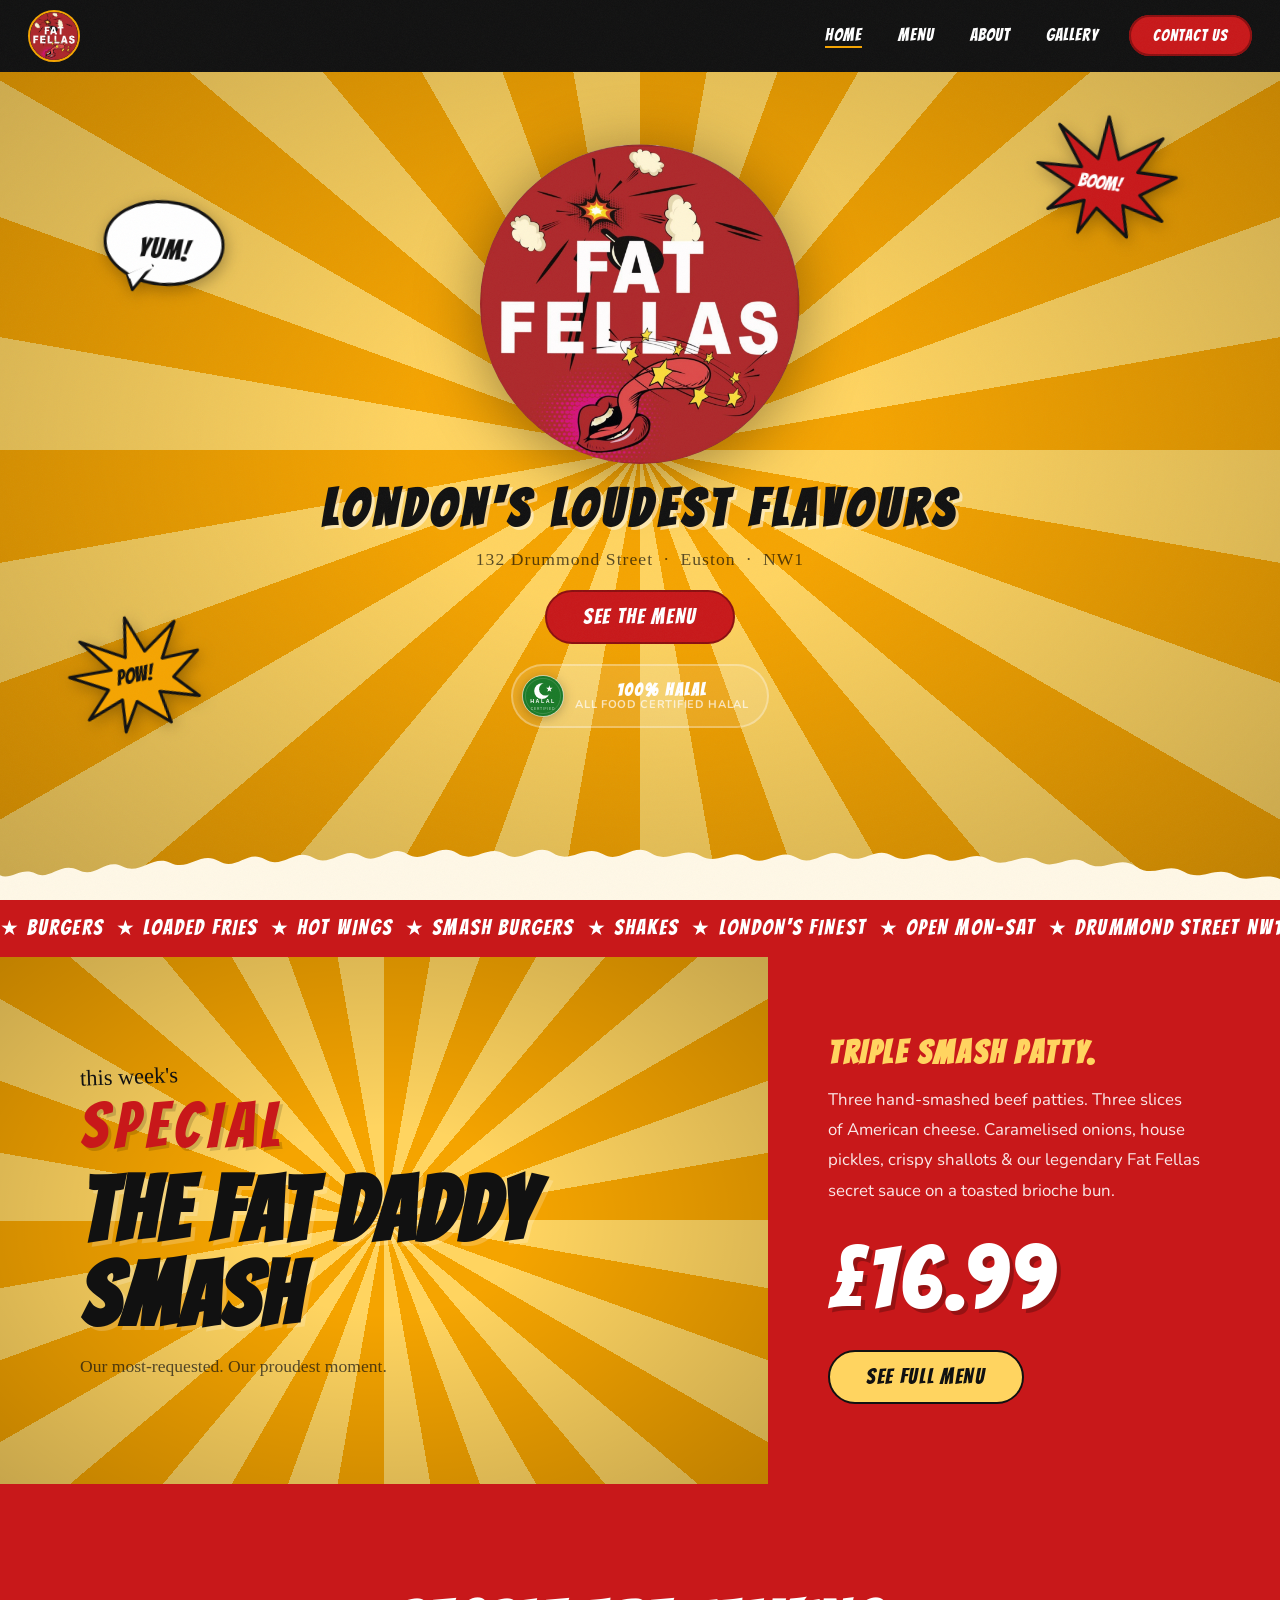
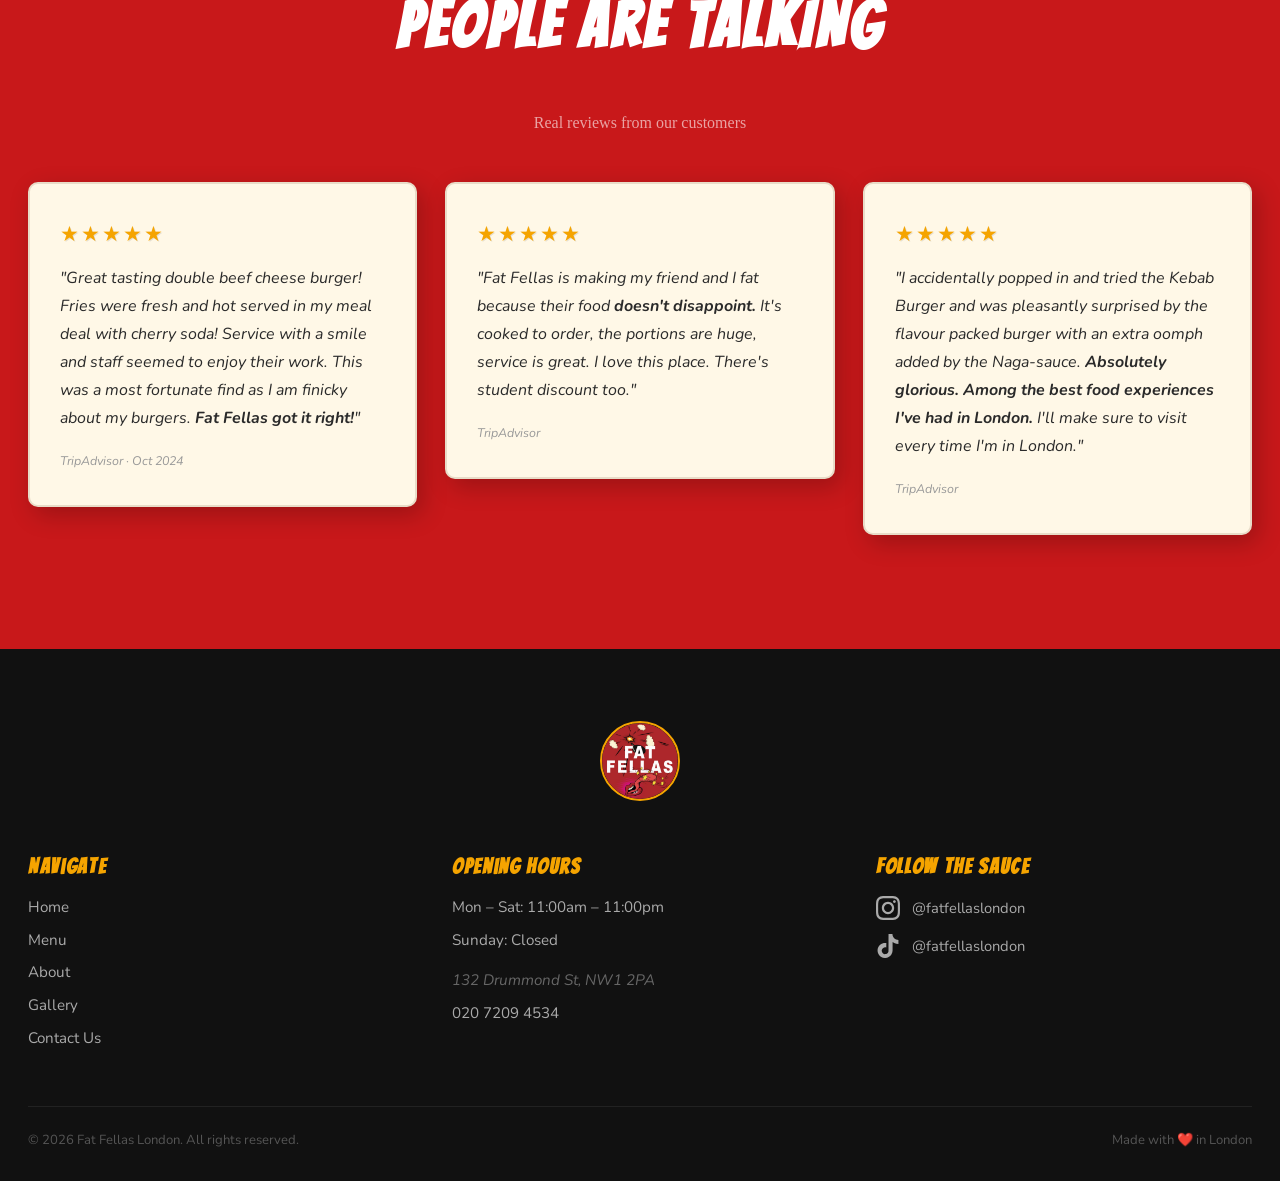
==== index.html @ b5d1b9f8 "Use real Underground/National Rail logos, real TripAdvisor reviews, remove booking" ====
<!DOCTYPE html>
<html lang="en">
<head>
  <meta charset="UTF-8" />
  <meta name="viewport" content="width=device-width, initial-scale=1.0" />
  <title>Fat Fellas | London's Loudest Flavours | Drummond Street</title>
  <meta name="description" content="Fat Fellas — London's boldest burger joint on the iconic Drummond Street, Euston. Smash burgers, loaded fries, hot wings and shakes. Open Mon–Sat." />
  <meta property="og:title" content="Fat Fellas | London's Loudest Flavours" />
  <meta property="og:description" content="London's most unapologetic burger joint. 132 Drummond Street, NW1. 3 min from Warren Street." />
  <meta property="og:image" content="./assets/banner.jpg" />
  <meta property="og:type" content="website" />
  <link rel="icon" type="image/png" href="./assets/logo.png" />
  <link rel="preconnect" href="https://fonts.googleapis.com" />
  <link rel="preconnect" href="https://fonts.gstatic.com" crossorigin />
  <link href="https://fonts.googleapis.com/css2?family=Bangers&family=Nunito:ital,wght@0,400;0,600;0,700;0,800;1,400;1,700&family=Permanent+Marker&display=swap" rel="stylesheet" />
  <link rel="stylesheet" href="styles.css" />
</head>
<body>

  <div class="grain" aria-hidden="true"></div>

  <!-- ===================== NAVIGATION ===================== -->
  <nav class="navbar" role="navigation" aria-label="Main navigation">
    <div class="nav-container">
      <a href="index.html" class="nav-logo"><img src="./assets/logo.png" alt="Fat Fellas" width="52" height="52"/></a>
      <ul class="nav-links" role="list">
        <li><a href="index.html" class="nav-link">Home</a></li>
        <li><a href="menu.html" class="nav-link">Menu</a></li>
        <li><a href="about.html" class="nav-link">About</a></li>
        <li><a href="gallery.html" class="nav-link">Gallery</a></li>
        <li><a href="find-us.html" class="nav-link nav-book">Contact Us</a></li>
        
      </ul>
      <button class="hamburger" aria-label="Toggle navigation menu" aria-expanded="false" aria-controls="mobile-menu">
        <span></span><span></span><span></span>
      </button>
    </div>
  </nav>

  <div class="mobile-menu" id="mobile-menu" role="dialog" aria-label="Mobile navigation">
    <ul role="list">
      <li><a href="index.html">Home</a></li>
      <li><a href="menu.html">Menu</a></li>
      <li><a href="about.html">About</a></li>
      <li><a href="gallery.html">Gallery</a></li>
      <li><a href="find-us.html" class="mobile-book">Contact Us</a></li>
      
    </ul>
  </div>

  <main>

    <!-- ===================== HERO ===================== -->
    <section id="hero" class="hero sunburst-bg" aria-label="Hero section">

      <!-- Floating comic speech bubbles -->
      <div class="comic-bubble boom" aria-hidden="true">
        <svg viewBox="0 0 150 130" xmlns="http://www.w3.org/2000/svg">
          <polygon points="75,8 90,48 130,22 110,58 148,58 115,80 140,102 100,92 108,122 75,98 60,124 62,92 28,105 50,80 12,62 55,60 28,22 70,50" fill="#C8181A" stroke="#111111" stroke-width="3" stroke-linejoin="round"/>
          <text x="75" y="72" font-family="Bangers, cursive" font-size="19" fill="#ffffff" text-anchor="middle" dominant-baseline="middle" letter-spacing="0">BOOM!</text>
        </svg>
      </div>

      <div class="comic-bubble pow" aria-hidden="true">
        <svg viewBox="0 0 140 120" xmlns="http://www.w3.org/2000/svg">
          <polygon points="70,6 84,42 118,18 100,52 136,50 108,72 130,95 92,84 98,116 68,90 52,118 54,86 18,100 42,74 6,55 48,55 22,22 64,45" fill="#F5A400" stroke="#111111" stroke-width="3" stroke-linejoin="round"/>
          <text x="70" y="64" font-family="Bangers, cursive" font-size="21" fill="#111111" text-anchor="middle" dominant-baseline="middle" letter-spacing="0">POW!</text>
        </svg>
      </div>

      <div class="comic-bubble yum" aria-hidden="true">
        <svg viewBox="0 0 130 110" xmlns="http://www.w3.org/2000/svg">
          <ellipse cx="62" cy="46" rx="60" ry="42" fill="#ffffff" stroke="#111111" stroke-width="3"/>
          <polygon points="28,82 52,70 34,96" fill="#ffffff" stroke="#111111" stroke-width="3" stroke-linejoin="round"/>
          <line x1="29" y1="83" x2="52" y2="70" stroke="#ffffff" stroke-width="5"/>
          <text x="62" y="52" font-family="Bangers, cursive" font-size="28" fill="#111111" text-anchor="middle" dominant-baseline="middle" letter-spacing="1">YUM!</text>
        </svg>
      </div>

      <!-- Hero Content -->
      <div class="hero-content">
        <img src="./assets/logo.png" alt="Fat Fellas" class="hero-logo" width="300" height="300" />
        <h1 class="hero-tagline">LONDON'S LOUDEST FLAVOURS</h1>
        <p class="hero-location">132 Drummond Street &nbsp;·&nbsp; Euston &nbsp;·&nbsp; NW1</p>
        <div class="hero-ctas">
          <a href="menu.html" class="btn btn-red">SEE THE MENU</a>
        </div>
        <!-- Halal badge -->
        <div class="hero-halal" aria-label="100% Halal">
          <div class="halal-badge">
            <svg class="halal-svg" viewBox="0 0 90 90" xmlns="http://www.w3.org/2000/svg" aria-hidden="true">
              <circle cx="45" cy="45" r="42" fill="#1a7a28" stroke="rgba(255,255,255,0.6)" stroke-width="2"/>
              <circle cx="45" cy="45" r="36" fill="none" stroke="rgba(255,255,255,0.2)" stroke-width="1.5"/>
              <circle cx="43" cy="35" r="16" fill="white"/>
              <circle cx="50" cy="31" r="13" fill="#1a7a28"/>
              <polygon points="58,23 59.5,28 64.5,28 60.5,31.5 62,36.5 58,33.5 54,36.5 55.5,31.5 51.5,28 56.5,28" fill="white"/>
              <text x="45" y="60" font-family="Arial,sans-serif" font-size="11" fill="white" text-anchor="middle" font-weight="900" letter-spacing="3">HALAL</text>
              <text x="45" y="73" font-family="Arial,sans-serif" font-size="7" fill="rgba(255,255,255,0.75)" text-anchor="middle" letter-spacing="1.5">CERTIFIED</text>
            </svg>
            <div class="halal-badge-text">
              <strong>100% HALAL</strong>
              <span>All food certified halal</span>
            </div>
          </div>
        </div>
      </div>

      <!-- Torn paper edge -->
      <div class="hero-tear" aria-hidden="true">
        <svg xmlns="http://www.w3.org/2000/svg" viewBox="0 0 1440 90" preserveAspectRatio="none">
          <path d="M0,90 L0,60 C12,66 24,50 40,58 C56,66 68,44 88,54 C108,64 118,40 138,50 C158,60 172,36 192,46 C212,56 226,32 246,44 C266,56 278,30 298,42 C318,54 332,28 352,40 C372,52 386,26 406,38 C426,50 438,24 458,36 C478,48 494,22 514,35 C534,48 548,24 568,36 C588,48 602,22 622,35 C642,48 658,24 678,36 C698,48 712,22 732,35 C752,48 768,26 788,38 C808,50 822,28 842,40 C862,52 876,28 896,40 C916,52 930,26 950,38 C970,50 984,26 1004,38 C1024,50 1038,28 1058,40 C1078,52 1092,30 1112,42 C1132,54 1148,32 1168,44 C1188,56 1202,34 1222,46 C1242,58 1258,36 1278,50 C1298,64 1312,44 1332,56 C1352,68 1368,48 1388,60 C1404,70 1420,56 1440,64 L1440,90 Z" fill="#FFF8E7"/>
        </svg>
      </div>
    </section>

    <!-- ===================== MARQUEE ===================== -->
    <div class="marquee-section" aria-label="Menu highlights ticker">
      <div class="marquee-wrapper">
        <div class="marquee-track">
          <span>★ BURGERS &nbsp;★ LOADED FRIES &nbsp;★ HOT WINGS &nbsp;★ SMASH BURGERS &nbsp;★ SHAKES &nbsp;★ LONDON'S FINEST &nbsp;★ OPEN MON–SAT &nbsp;★ DRUMMOND STREET NW1 &nbsp;</span>
          <span aria-hidden="true">★ BURGERS &nbsp;★ LOADED FRIES &nbsp;★ HOT WINGS &nbsp;★ SMASH BURGERS &nbsp;★ SHAKES &nbsp;★ LONDON'S FINEST &nbsp;★ OPEN MON–SAT &nbsp;★ DRUMMOND STREET NW1 &nbsp;</span>
        </div>
      </div>
    </div>

    <!-- ===================== SPECIALS ===================== -->
    <section id="specials" class="specials-section" aria-label="Featured dish">
      <div class="specials-left sunburst-bg">
        <div class="specials-left-content">
          <p class="specials-label">this week's</p>
          <p class="specials-word">SPECIAL</p>
          <h2 class="specials-dish">THE FAT DADDY SMASH</h2>
          <p class="specials-sub">Our most-requested. Our proudest moment.</p>
        </div>
      </div>

      <div class="splat-wrap" aria-hidden="true">
        <svg class="splat-svg" viewBox="0 0 260 260" xmlns="http://www.w3.org/2000/svg">
          <polygon points="130,12 150,78 202,38 178,100 248,82 208,136 268,148 208,162 248,218 178,200 202,262 150,222 130,288 110,222 58,262 82,200 12,218 52,162 -8,148 52,136 12,82 82,100 58,38 110,78" fill="#111111" stroke="#111111" stroke-width="2" stroke-linejoin="round"/>
          <polygon points="130,28 148,84 196,48 174,106 240,90 202,140 258,152 202,166 240,212 174,196 196,252 148,216 130,272 112,216 64,252 86,196 20,212 58,166 2,152 58,140 20,90 86,106 64,48 112,84" fill="#F5A400" stroke="#111111" stroke-width="2" stroke-linejoin="round"/>
          <text x="130" y="145" font-family="Bangers, cursive" font-size="22" fill="#111111" text-anchor="middle" dominant-baseline="middle" letter-spacing="1">NEW!</text>
        </svg>
      </div>

      <div class="specials-right">
        <div class="specials-right-content">
          <h3 class="specials-desc-title">TRIPLE SMASH PATTY.</h3>
          <p class="specials-desc">Three hand-smashed beef patties. Three slices of American cheese. Caramelised onions, house pickles, crispy shallots &amp; our legendary Fat Fellas secret sauce on a toasted brioche bun.</p>
          <div class="specials-price">£16.99</div>
          <a href="menu.html" class="btn btn-yellow">SEE FULL MENU</a>
        </div>
      </div>
    </section>

    <!-- ===================== TESTIMONIALS ===================== -->
    <section class="testimonials-section" aria-label="Customer reviews">
      <div class="container">
        <div class="testimonials-header fade-up">
          <h2 class="testimonials-title">PEOPLE ARE TALKING</h2>
          <p class="testimonials-source">Real reviews from our customers</p>
        </div>
        <div class="testimonials-grid">

          <article class="testimonial-card fade-up" style="--tilt: -1.5deg;">
            <div class="stars" aria-label="Five stars">★★★★★</div>
            <blockquote>
              <p>"Great tasting double beef cheese burger! Fries were fresh and hot served in my meal deal with cherry soda! Service with a smile and staff seemed to enjoy their work. This was a most fortunate find as I am finicky about my burgers. <strong>Fat Fellas got it right!</strong>"</p>
            </blockquote>
            <p class="testimonial-platform">TripAdvisor · Oct 2024</p>
          </article>

          <article class="testimonial-card fade-up" style="--tilt: 0.8deg;">
            <div class="stars" aria-label="Five stars">★★★★★</div>
            <blockquote>
              <p>"Fat Fellas is making my friend and I fat because their food <strong>doesn't disappoint.</strong> It's cooked to order, the portions are huge, service is great. I love this place. There's student discount too."</p>
            </blockquote>
            <p class="testimonial-platform">TripAdvisor</p>
          </article>

          <article class="testimonial-card fade-up" style="--tilt: -0.8deg;">
            <div class="stars" aria-label="Five stars">★★★★★</div>
            <blockquote>
              <p>"I accidentally popped in and tried the Kebab Burger and was pleasantly surprised by the flavour packed burger with an extra oomph added by the Naga-sauce. <strong>Absolutely glorious. Among the best food experiences I've had in London.</strong> I'll make sure to visit every time I'm in London."</p>
            </blockquote>
            <p class="testimonial-platform">TripAdvisor</p>
          </article>

        </div>
      </div>
    </section>

  </main>

  <!-- ===================== FOOTER ===================== -->
  <footer class="footer" role="contentinfo">
    <div class="footer-inner">
      <div class="footer-logo-wrap">
        <img src="./assets/logo.png" alt="Fat Fellas" class="footer-logo" width="80" height="80" loading="lazy"/>
      </div>
      <div class="footer-cols">
        <div class="footer-col">
          <h4 class="footer-col-title">Navigate</h4>
          <ul role="list">
            <li><a href="index.html">Home</a></li>
      <li><a href="menu.html">Menu</a></li>
            <li><a href="about.html">About</a></li>
            <li><a href="gallery.html">Gallery</a></li>
            <li><a href="find-us.html" >Contact Us</a></li>
            
          </ul>
        </div>
        <div class="footer-col">
          <h4 class="footer-col-title">Opening Hours</h4>
          <ul role="list">
            <li>Mon – Sat: 11:00am – 11:00pm</li>
            <li>Sunday: Closed</li>
            <li class="footer-address">132 Drummond St, NW1 2PA</li>
            <li><a href="tel:02072094534" style="color:#aaa;">020 7209 4534</a></li>
          </ul>
        </div>
        <div class="footer-col">
          <h4 class="footer-col-title">Follow the Sauce</h4>
          <div class="footer-socials">
            <a href="https://www.instagram.com/fatfellaslondon" target="_blank" rel="noopener noreferrer" class="social-link" aria-label="Instagram">
              <svg width="24" height="24" viewBox="0 0 24 24" fill="currentColor" aria-hidden="true"><path d="M12 2.163c3.204 0 3.584.012 4.85.07 3.252.148 4.771 1.691 4.919 4.919.058 1.265.069 1.645.069 4.849 0 3.205-.012 3.584-.069 4.849-.149 3.225-1.664 4.771-4.919 4.919-1.266.058-1.644.07-4.85.07-3.204 0-3.584-.012-4.849-.07-3.26-.149-4.771-1.699-4.919-4.92-.058-1.265-.07-1.644-.07-4.849 0-3.204.013-3.583.07-4.849.149-3.227 1.664-4.771 4.919-4.919 1.266-.057 1.645-.069 4.849-.069zm0-2.163c-3.259 0-3.667.014-4.947.072-4.358.2-6.78 2.618-6.98 6.98-.059 1.281-.073 1.689-.073 4.948 0 3.259.014 3.668.072 4.948.2 4.358 2.618 6.78 6.98 6.98 1.281.058 1.689.072 4.948.072 3.259 0 3.668-.014 4.948-.072 4.354-.2 6.782-2.618 6.979-6.98.059-1.28.073-1.689.073-4.948 0-3.259-.014-3.667-.072-4.947-.196-4.354-2.617-6.78-6.979-6.98-1.281-.059-1.69-.073-4.949-.073zm0 5.838c-3.403 0-6.162 2.759-6.162 6.162s2.759 6.163 6.162 6.163 6.162-2.759 6.162-6.163c0-3.403-2.759-6.162-6.162-6.162zm0 10.162c-2.209 0-4-1.79-4-4 0-2.209 1.791-4 4-4s4 1.791 4 4c0 2.21-1.791 4-4 4zm6.406-11.845c-.796 0-1.441.645-1.441 1.44s.645 1.44 1.441 1.44c.795 0 1.439-.645 1.439-1.44s-.644-1.44-1.439-1.44z"/></svg>
              <span>@fatfellaslondon</span>
            </a>
            <a href="https://www.tiktok.com/@fatfellaslondon" target="_blank" rel="noopener noreferrer" class="social-link" aria-label="TikTok">
              <svg width="24" height="24" viewBox="0 0 24 24" fill="currentColor" aria-hidden="true"><path d="M12.525.02c1.31-.02 2.61-.01 3.91-.02.08 1.53.63 3.09 1.75 4.17 1.12 1.11 2.7 1.62 4.24 1.79v4.03c-1.44-.05-2.89-.35-4.2-.97-.57-.26-1.1-.59-1.62-.93-.01 2.92.01 5.84-.02 8.75-.08 1.4-.54 2.79-1.35 3.94-1.31 1.92-3.58 3.17-5.91 3.21-1.43.08-2.86-.31-4.08-1.03-2.02-1.19-3.44-3.37-3.65-5.71-.02-.5-.03-1-.01-1.49.18-1.9 1.12-3.72 2.58-4.96 1.66-1.44 3.98-2.13 6.15-1.72.02 1.48-.04 2.96-.04 4.44-.99-.32-2.15-.23-3.02.37-.63.41-1.11 1.04-1.36 1.75-.21.51-.15 1.07-.14 1.61.24 1.64 1.82 3.02 3.5 2.87 1.12-.01 2.19-.66 2.77-1.61.19-.33.4-.67.41-1.06.1-1.79.06-3.57.07-5.36.01-4.03-.01-8.05.02-12.07z"/></svg>
              <span>@fatfellaslondon</span>
            </a>
          </div>
        </div>
      </div>
      <div class="footer-bottom">
        <p>&copy; 2026 Fat Fellas London. All rights reserved.</p>
        <p>Made with ❤️ in London</p>
      </div>
    </div>
  </footer>

  <script src="main.js"></script>
</body>
</html>
---- styles.css ----
/* ============================================
   FAT FELLAS — styles.css
   Comic-book pop art meets classic American diner
   ============================================ */

/* ---- CSS CUSTOM PROPERTIES ---- */
:root {
  --yellow:       #F5A400;
  --yellow-light: #FFD460;
  --red:          #C8181A;
  --red-dark:     #8B0F10;
  --black:        #111111;
  --cream:        #FFF8E7;
  --white:        #FFFFFF;
  --nav-h:        72px;
  --container:    1280px;
  --radius:       6px;
  --transition:   0.25s ease-out;
}

/* ---- RESET & BASE ---- */
*, *::before, *::after {
  box-sizing: border-box;
  margin: 0;
  padding: 0;
}

html {
  scroll-behavior: smooth;
  font-size: 16px;
}

body {
  font-family: 'Nunito', sans-serif;
  color: var(--black);
  background: var(--cream);
  -webkit-font-smoothing: antialiased;
  overflow-x: hidden;
}

img {
  display: block;
  max-width: 100%;
  height: auto;
}

a {
  text-decoration: none;
  color: inherit;
}

ul {
  list-style: none;
}

button {
  cursor: pointer;
  border: none;
  background: none;
  font-family: inherit;
}

/* ---- TYPOGRAPHY BASE ---- */
h1, h2, h3, h4 {
  font-family: 'Bangers', cursive;
  letter-spacing: 0.04em;
  line-height: 1;
}

/* ---- FILM GRAIN OVERLAY ---- */
.grain {
  position: fixed;
  inset: 0;
  z-index: 9999;
  pointer-events: none;
  opacity: 0.038;
  background-image: url("data:image/svg+xml,%3Csvg viewBox='0 0 512 512' xmlns='http://www.w3.org/2000/svg'%3E%3Cfilter id='n'%3E%3CfeTurbulence type='fractalNoise' baseFrequency='0.75' numOctaves='4' stitchTiles='stitch'/%3E%3C/filter%3E%3Crect width='100%25' height='100%25' filter='url(%23n)'/%3E%3C/svg%3E");
  background-repeat: repeat;
  background-size: 256px 256px;
}

/* ---- UTILITY ---- */
.container {
  max-width: var(--container);
  margin: 0 auto;
  padding: 0 28px;
}

/* ---- SUNBURST BACKGROUND ---- */
.sunburst-bg {
  background:
    radial-gradient(ellipse at 50% 50%, transparent 25%, rgba(0,0,0,0.22) 100%),
    conic-gradient(
      from 0deg at 50% 50%,
      #F5A400 0deg 10deg, #FFD460 10deg 20deg,
      #F5A400 20deg 30deg, #FFD460 30deg 40deg,
      #F5A400 40deg 50deg, #FFD460 50deg 60deg,
      #F5A400 60deg 70deg, #FFD460 70deg 80deg,
      #F5A400 80deg 90deg, #FFD460 90deg 100deg,
      #F5A400 100deg 110deg, #FFD460 110deg 120deg,
      #F5A400 120deg 130deg, #FFD460 130deg 140deg,
      #F5A400 140deg 150deg, #FFD460 150deg 160deg,
      #F5A400 160deg 170deg, #FFD460 170deg 180deg,
      #F5A400 180deg 190deg, #FFD460 190deg 200deg,
      #F5A400 200deg 210deg, #FFD460 210deg 220deg,
      #F5A400 220deg 230deg, #FFD460 230deg 240deg,
      #F5A400 240deg 250deg, #FFD460 250deg 260deg,
      #F5A400 260deg 270deg, #FFD460 270deg 280deg,
      #F5A400 280deg 290deg, #FFD460 290deg 300deg,
      #F5A400 300deg 310deg, #FFD460 310deg 320deg,
      #F5A400 320deg 330deg, #FFD460 330deg 340deg,
      #F5A400 340deg 350deg, #FFD460 350deg 360deg
    );
}

/* ---- BUTTONS ---- */
.btn {
  display: inline-block;
  font-family: 'Bangers', cursive;
  font-size: 1.3rem;
  letter-spacing: 0.08em;
  padding: 14px 36px;
  border-radius: 50px;
  transition: transform var(--transition), box-shadow var(--transition), background var(--transition);
  cursor: pointer;
  text-align: center;
}

.btn:focus-visible {
  outline: 3px solid var(--yellow-light);
  outline-offset: 3px;
}

.btn-red {
  background: var(--red);
  color: var(--white);
  border: 2.5px solid var(--red-dark);
}

.btn-red:hover {
  background: var(--red-dark);
  transform: translateY(-3px);
  box-shadow: 0 8px 24px rgba(200, 24, 26, 0.45);
}

.btn-outline-dark {
  background: transparent;
  color: var(--black);
  border: 3px solid var(--black);
}

.btn-outline-dark:hover {
  background: var(--black);
  color: var(--yellow-light);
  transform: translateY(-3px);
}

.btn-yellow {
  background: var(--yellow-light);
  color: var(--black);
  border: 2.5px solid var(--black);
}

.btn-yellow:hover {
  background: var(--yellow);
  transform: translateY(-3px);
  box-shadow: 0 8px 24px rgba(0,0,0,0.25);
}

.btn-xl {
  font-size: 1.6rem;
  padding: 18px 56px;
}

/* ---- FADE-UP ANIMATION ---- */
.fade-up {
  opacity: 0;
  transform: translateY(32px);
  transition: opacity 0.55s ease-out, transform 0.55s ease-out;
}

.fade-up.visible {
  opacity: 1;
  transform: translateY(0);
}

/* ============================================
   NAVIGATION
   ============================================ */
.navbar {
  position: fixed;
  top: 0;
  left: 0;
  right: 0;
  z-index: 1000;
  background: var(--black);
  height: var(--nav-h);
  transition: box-shadow 0.3s ease;
}

.navbar.scrolled {
  box-shadow: 0 4px 24px rgba(0,0,0,0.5);
}

.nav-container {
  max-width: var(--container);
  margin: 0 auto;
  padding: 0 28px;
  height: 100%;
  display: flex;
  align-items: center;
  justify-content: space-between;
  gap: 24px;
}

.nav-logo img {
  width: 52px;
  height: 52px;
  border-radius: 50%;
  object-fit: cover;
  border: 2px solid var(--yellow);
  transition: transform 0.3s ease, border-color 0.3s ease;
}

.nav-logo:hover img {
  transform: rotate(-5deg) scale(1.08);
  border-color: var(--red);
}

.nav-links {
  display: flex;
  align-items: center;
  gap: 8px;
  list-style: none;
}

.nav-link {
  font-family: 'Bangers', cursive;
  font-size: 1.05rem;
  letter-spacing: 0.06em;
  color: var(--white);
  padding: 8px 14px;
  position: relative;
  transition: color var(--transition);
}

.nav-link::after {
  content: '';
  position: absolute;
  bottom: 4px;
  left: 14px;
  right: 14px;
  height: 2px;
  background: var(--yellow);
  transform: scaleX(0);
  transform-origin: left;
  transition: transform 0.3s ease-out;
}

.nav-link:hover {
  color: var(--yellow-light);
}

.nav-link:hover::after {
  transform: scaleX(1);
}

.nav-link.active::after,
.nav-link.current::after {
  transform: scaleX(1);
}

/* ---- SECTION FIRST UTILITY (non-home pages below fixed nav) ---- */
.section-first {
  padding-top: calc(var(--nav-h) + 80px);
}

/* ---- HALAL BADGE ---- */
.halal-badge {
  display: inline-flex;
  align-items: center;
  gap: 10px;
  background: rgba(255,255,255,0.12);
  border: 2px solid rgba(255,255,255,0.3);
  border-radius: 50px;
  padding: 8px 18px 8px 8px;
  backdrop-filter: blur(4px);
}

.halal-svg {
  width: 44px;
  height: 44px;
  flex-shrink: 0;
  filter: drop-shadow(0 2px 6px rgba(0,0,0,0.25));
}

.halal-badge-text {
  display: flex;
  flex-direction: column;
  line-height: 1.1;
}

.halal-badge-text strong {
  font-family: 'Bangers', cursive;
  font-size: 1.05rem;
  letter-spacing: 0.12em;
  color: #fff;
}

.halal-badge-text span {
  font-family: 'Nunito', sans-serif;
  font-size: 0.7rem;
  font-weight: 700;
  color: rgba(255,255,255,0.7);
  letter-spacing: 0.06em;
  text-transform: uppercase;
}

/* Hero placement */
.hero-halal {
  animation: fadeSlideUp 0.7s 0.9s ease-out both;
}

/* Menu section halal note */
.menu-halal-note {
  display: flex;
  align-items: center;
  justify-content: center;
  gap: 12px;
  margin-top: 14px;
  background: rgba(30, 126, 52, 0.15);
  border: 1.5px solid rgba(30, 126, 52, 0.4);
  border-radius: 50px;
  padding: 8px 20px 8px 8px;
  width: fit-content;
  margin-left: auto;
  margin-right: auto;
}

.menu-halal-note .halal-svg {
  width: 36px;
  height: 36px;
}

.menu-halal-note span {
  font-family: 'Nunito', sans-serif;
  font-size: 0.9rem;
  font-weight: 800;
  color: #4caf72;
  letter-spacing: 0.04em;
}

.nav-book {
  background: var(--red);
  color: var(--white) !important;
  border-radius: 50px;
  padding: 10px 22px;
  margin-left: 8px;
  border: 2px solid var(--red-dark);
  font-size: 1rem;
  transition: background var(--transition), transform var(--transition), box-shadow var(--transition);
}

.nav-book::after {
  display: none;
}

.nav-book:hover {
  background: var(--red-dark);
  transform: translateY(-2px);
  box-shadow: 0 6px 18px rgba(200, 24, 26, 0.45);
}

/* Hamburger */
.hamburger {
  display: none;
  flex-direction: column;
  justify-content: center;
  align-items: center;
  width: 44px;
  height: 44px;
  gap: 6px;
  padding: 8px;
  flex-shrink: 0;
}

.hamburger span {
  display: block;
  width: 26px;
  height: 2.5px;
  background: var(--white);
  border-radius: 2px;
  transition: transform 0.3s ease, opacity 0.3s ease;
  transform-origin: center;
}

.hamburger.active span:nth-child(1) {
  transform: translateY(8.5px) rotate(45deg);
}

.hamburger.active span:nth-child(2) {
  opacity: 0;
  transform: scaleX(0);
}

.hamburger.active span:nth-child(3) {
  transform: translateY(-8.5px) rotate(-45deg);
}

/* Mobile Menu Overlay */
.mobile-menu {
  position: fixed;
  inset: 0;
  background: var(--black);
  z-index: 999;
  display: flex;
  align-items: center;
  justify-content: center;
  opacity: 0;
  visibility: hidden;
  transition: opacity 0.35s ease, visibility 0.35s ease;
}

.mobile-menu.active {
  opacity: 1;
  visibility: visible;
}

.mobile-menu ul {
  text-align: center;
  list-style: none;
}

.mobile-menu li {
  margin: 20px 0;
}

.mobile-menu a {
  font-family: 'Bangers', cursive;
  font-size: 3rem;
  letter-spacing: 0.06em;
  color: var(--white);
  transition: color 0.2s;
  position: relative;
}

.mobile-menu a:hover {
  color: var(--yellow);
}

.mobile-menu .mobile-book {
  color: var(--red);
}

.mobile-menu .mobile-book:hover {
  color: var(--yellow);
}

/* ============================================
   HERO SECTION
   ============================================ */
.hero {
  position: relative;
  min-height: 100vh;
  min-height: 100svh;
  display: flex;
  align-items: center;
  justify-content: center;
  padding-top: var(--nav-h);
  padding-bottom: 100px;
  overflow: hidden;
}

.hero-content {
  position: relative;
  z-index: 2;
  text-align: center;
  display: flex;
  flex-direction: column;
  align-items: center;
  gap: 20px;
}

.hero-logo {
  width: clamp(200px, 30vw, 320px);
  height: clamp(200px, 30vw, 320px);
  object-fit: contain;
  border-radius: 50%;
  filter: drop-shadow(0 8px 32px rgba(0,0,0,0.4));
  animation: bounceIn 0.9s cubic-bezier(0.34, 1.56, 0.64, 1) both;
}

@keyframes bounceIn {
  0% {
    opacity: 0;
    transform: scale(0.4) translateY(-40px);
  }
  60% {
    opacity: 1;
    transform: scale(1.08) translateY(0);
  }
  80% {
    transform: scale(0.96);
  }
  100% {
    opacity: 1;
    transform: scale(1) translateY(0);
  }
}

.hero-tagline {
  font-family: 'Bangers', cursive;
  font-size: clamp(1.8rem, 4vw, 3.2rem);
  letter-spacing: 0.12em;
  color: var(--black);
  text-shadow: 3px 3px 0 rgba(255,255,255,0.5);
  animation: fadeSlideUp 0.7s 0.5s ease-out both;
}

.hero-ctas {
  display: flex;
  gap: 20px;
  flex-wrap: wrap;
  justify-content: center;
  animation: fadeSlideUp 0.7s 0.7s ease-out both;
}

@keyframes fadeSlideUp {
  from {
    opacity: 0;
    transform: translateY(20px);
  }
  to {
    opacity: 1;
    transform: translateY(0);
  }
}

/* Comic speech bubbles */
.comic-bubble {
  position: absolute;
  z-index: 1;
  animation: floatBubble 3s ease-in-out infinite alternate;
  pointer-events: none;
}

.comic-bubble svg {
  filter: drop-shadow(2px 4px 8px rgba(0,0,0,0.3));
}

.boom {
  top: 12%;
  right: 8%;
  width: clamp(100px, 12vw, 160px);
  animation-duration: 3.4s;
  transform: rotate(8deg);
}

.pow {
  bottom: 18%;
  left: 5%;
  width: clamp(90px, 11vw, 145px);
  animation-duration: 2.8s;
  animation-direction: alternate-reverse;
  transform: rotate(-10deg);
}

.yum {
  top: 22%;
  left: 8%;
  width: clamp(95px, 10vw, 135px);
  animation-duration: 3.8s;
  transform: rotate(5deg);
}

@keyframes floatBubble {
  from { transform: translateY(0) rotate(var(--rot, 5deg)); }
  to   { transform: translateY(-12px) rotate(var(--rot, 5deg)); }
}

/* Torn paper edge */
.hero-tear {
  position: absolute;
  bottom: -2px;
  left: 0;
  right: 0;
  z-index: 3;
  line-height: 0;
}

.hero-tear svg {
  width: 100%;
  height: auto;
  display: block;
}

/* ============================================
   MARQUEE TICKER
   ============================================ */
.marquee-section {
  background: var(--red);
  padding: 16px 0;
  overflow: hidden;
  position: relative;
  z-index: 2;
}

.marquee-wrapper {
  overflow: hidden;
  white-space: nowrap;
}

.marquee-track {
  display: inline-flex;
  white-space: nowrap;
  animation: marqueeScroll 22s linear infinite;
}

.marquee-track:hover {
  animation-play-state: paused;
}

.marquee-track span {
  font-family: 'Bangers', cursive;
  font-size: 1.3rem;
  letter-spacing: 0.1em;
  color: var(--white);
  padding-right: 2px;
}

@keyframes marqueeScroll {
  from { transform: translateX(0); }
  to   { transform: translateX(-50%); }
}

/* ============================================
   ABOUT SECTION
   ============================================ */
.about-section .container {
  position: relative;
}

.about-section {
  background-color: var(--cream);
  background-image: radial-gradient(circle, rgba(0,0,0,0.07) 1.5px, transparent 1.5px);
  background-size: 26px 26px;
  padding: 110px 0 130px;
  position: relative;
}

.about-grid {
  display: grid;
  grid-template-columns: 1fr 1fr;
  gap: 80px;
  align-items: start;
  position: relative;
}

.about-headline {
  font-family: 'Bangers', cursive;
  font-size: clamp(52px, 6vw, 84px);
  line-height: 1;
  letter-spacing: 0.03em;
  color: var(--black);
}

.red-underline {
  width: 120px;
  height: 6px;
  background: var(--red);
  margin-top: 24px;
  border-radius: 3px;
}

.red-underline.visible {
  transition-delay: 0.15s;
}

.about-right {
  padding-top: 16px;
}

.about-right p {
  font-size: 1.15rem;
  line-height: 1.85;
  color: #2a2a2a;
  margin-bottom: 20px;
}

.about-right strong {
  color: var(--red);
}

.about-handwritten {
  font-family: 'Permanent Marker', cursive;
  font-size: 1.5rem !important;
  color: var(--black) !important;
  margin-top: 12px !important;
  transform: rotate(-1.5deg);
  display: inline-block;
}

/* Since 2022 badge */
.since-badge {
  position: relative;
  margin: 56px auto 0;
  transform: rotate(-13deg);
  width: 130px;
  height: 130px;
  border-radius: 50%;
  background: var(--red);
  border: 5px solid var(--red-dark);
  display: flex;
  flex-direction: column;
  align-items: center;
  justify-content: center;
  box-shadow: 4px 6px 20px rgba(0,0,0,0.3);
  z-index: 5;
  pointer-events: none;
}

.badge-est {
  font-family: 'Bangers', cursive;
  font-size: 0.85rem;
  letter-spacing: 0.15em;
  color: var(--yellow-light);
}

.badge-year {
  font-family: 'Bangers', cursive;
  font-size: 2.4rem;
  color: var(--white);
  line-height: 1;
  letter-spacing: 0.04em;
}

.badge-london {
  font-family: 'Bangers', cursive;
  font-size: 0.75rem;
  letter-spacing: 0.18em;
  color: var(--yellow-light);
}

/* ============================================
   MENU SECTION
   ============================================ */
.menu-section {
  background: var(--black);
  padding: 110px 0 100px;
}

.menu-header {
  text-align: center;
  margin-bottom: 60px;
}

.menu-title {
  font-family: 'Bangers', cursive;
  font-size: clamp(64px, 8vw, 108px);
  color: var(--yellow);
  letter-spacing: 0.06em;
  line-height: 1;
  margin-bottom: 12px;
}

.squiggly {
  width: 280px;
  height: auto;
  margin: 0 auto;
  display: block;
}

/* Menu grid */
.menu-grid {
  display: grid;
  grid-template-columns: repeat(4, 1fr);
  gap: 24px;
}

.menu-card {
  background: #1a1a1a;
  border: 2px solid #2a2a2a;
  border-radius: 10px;
  padding: 32px 24px;
  position: relative;
  overflow: hidden;
  transition:
    transform 0.3s ease-out,
    box-shadow 0.3s ease-out,
    border-color 0.3s ease-out;
}

.menu-card::before {
  content: '';
  position: absolute;
  top: 0;
  left: 0;
  width: 4px;
  height: 0;
  background: var(--yellow);
  transition: height 0.35s ease-out;
  border-radius: 0 0 4px 0;
}

.menu-card:hover {
  transform: translateY(-6px);
  box-shadow: 0 14px 48px rgba(200, 24, 26, 0.35);
  border-color: var(--red);
}

.menu-card:hover::before {
  height: 100%;
}

/* Staggered delays */
.menu-card:nth-child(1) { transition-delay: 0s; }
.menu-card:nth-child(2) { transition-delay: 0.08s; }
.menu-card:nth-child(3) { transition-delay: 0.16s; }
.menu-card:nth-child(4) { transition-delay: 0.24s; }

.menu-card-icon {
  font-size: 3rem;
  margin-bottom: 16px;
  display: block;
  filter: drop-shadow(0 2px 8px rgba(0,0,0,0.3));
}

.menu-cat-name {
  font-family: 'Bangers', cursive;
  font-size: 1.85rem;
  color: var(--yellow);
  letter-spacing: 0.05em;
  margin-bottom: 20px;
  line-height: 1;
}

.menu-items {
  list-style: none;
  display: flex;
  flex-direction: column;
  gap: 12px;
}

.menu-item {
  display: flex;
  justify-content: space-between;
  align-items: baseline;
  gap: 8px;
  padding-bottom: 10px;
  border-bottom: 1px solid #2d2d2d;
}

.menu-item:last-child {
  border-bottom: none;
  padding-bottom: 0;
}

.item-name {
  font-family: 'Nunito', sans-serif;
  font-size: 0.95rem;
  color: var(--cream);
  font-weight: 600;
  flex: 1;
}

.item-price {
  font-family: 'Bangers', cursive;
  font-size: 1.15rem;
  color: var(--yellow-light);
  letter-spacing: 0.04em;
  white-space: nowrap;
}

.menu-small-print {
  text-align: center;
  margin-top: 48px;
  color: #666;
  font-size: 0.88rem;
  font-style: italic;
}

/* ============================================
   SPECIALS SECTION
   ============================================ */
.specials-section {
  display: grid;
  grid-template-columns: 60fr 40fr;
  min-height: 520px;
  position: relative;
  overflow: hidden;
}

.specials-left {
  display: flex;
  align-items: center;
  padding: 80px 60px 80px 80px;
  position: relative;
  z-index: 2;
}

.specials-left-content {
  position: relative;
  z-index: 2;
}

.specials-label {
  font-family: 'Permanent Marker', cursive;
  font-size: 1.4rem;
  color: var(--black);
  margin-bottom: 4px;
  transform: rotate(-2deg);
  display: inline-block;
}

.specials-word {
  font-family: 'Bangers', cursive;
  font-size: clamp(40px, 5vw, 72px);
  color: var(--red);
  letter-spacing: 0.1em;
  line-height: 1;
  text-shadow: 3px 3px 0 rgba(0,0,0,0.15);
}

.specials-dish {
  font-family: 'Bangers', cursive;
  font-size: clamp(50px, 7vw, 96px);
  color: var(--black);
  letter-spacing: 0.02em;
  line-height: 0.95;
  margin: 10px 0 18px;
  text-shadow: 4px 4px 0 rgba(255,255,255,0.2);
}

.specials-sub {
  font-family: 'Permanent Marker', cursive;
  font-size: 1.1rem;
  color: var(--black);
  opacity: 0.7;
}

/* Splat explosion */
.splat-wrap {
  position: absolute;
  left: 58%;
  top: 50%;
  transform: translate(-50%, -50%);
  z-index: 1;
  width: clamp(160px, 18vw, 240px);
  pointer-events: none;
  animation: rotateSlow 12s linear infinite;
}

.splat-svg {
  width: 100%;
  height: auto;
  filter: drop-shadow(0 4px 16px rgba(0,0,0,0.4));
}

@keyframes rotateSlow {
  from { transform: translate(-50%, -50%) rotate(0deg); }
  to   { transform: translate(-50%, -50%) rotate(360deg); }
}

.specials-right {
  background: var(--red);
  display: flex;
  align-items: center;
  padding: 80px 80px 80px 60px;
  position: relative;
  z-index: 2;
}

.specials-right-content {
  position: relative;
  z-index: 2;
}

.specials-desc-title {
  font-family: 'Bangers', cursive;
  font-size: clamp(24px, 2.5vw, 36px);
  color: var(--yellow-light);
  letter-spacing: 0.08em;
  margin-bottom: 16px;
}

.specials-desc {
  font-family: 'Nunito', sans-serif;
  font-size: 1.05rem;
  line-height: 1.8;
  color: rgba(255,255,255,0.9);
  margin-bottom: 28px;
}

.specials-price {
  font-family: 'Bangers', cursive;
  font-size: clamp(56px, 7vw, 88px);
  color: var(--white);
  letter-spacing: 0.04em;
  line-height: 1;
  margin-bottom: 28px;
  text-shadow: 4px 4px 0 rgba(0,0,0,0.25);
}

/* ============================================
   GALLERY SECTION
   ============================================ */
.gallery-section {
  background: var(--cream);
  padding: 100px 0 80px;
  overflow: hidden;
}

.gallery-title {
  font-family: 'Bangers', cursive;
  font-size: clamp(42px, 5.5vw, 80px);
  color: var(--red);
  letter-spacing: 0.05em;
  margin-bottom: 50px;
  padding: 0 28px;
}

.gallery-scroll-area {
  overflow-x: auto;
  padding: 20px 40px 40px;
  cursor: grab;
  -webkit-overflow-scrolling: touch;
  scrollbar-width: thin;
  scrollbar-color: var(--red) var(--cream);
}

.gallery-scroll-area:active,
.gallery-scroll-area.grabbing {
  cursor: grabbing;
}

.gallery-scroll-area::-webkit-scrollbar {
  height: 6px;
}

.gallery-scroll-area::-webkit-scrollbar-track {
  background: #e8e0d0;
  border-radius: 3px;
}

.gallery-scroll-area::-webkit-scrollbar-thumb {
  background: var(--red);
  border-radius: 3px;
}

.gallery-track {
  display: flex;
  gap: 36px;
  width: max-content;
  padding: 10px 0;
}

.polaroid {
  background: var(--white);
  padding: 14px 14px 48px;
  border: 2.5px solid var(--black);
  box-shadow: 5px 7px 22px rgba(0,0,0,0.22);
  width: 270px;
  flex-shrink: 0;
  /* Fade-up handled with opacity/translateY; rotate set via --rot */
  transform: translateY(32px) rotate(var(--rot, 0deg));
  opacity: 0;
  transition: opacity 0.55s ease-out, transform 0.55s ease-out, box-shadow 0.35s ease;
  transition-delay: var(--delay, 0s);
  cursor: pointer;
}

/* When visible (Intersection Observer adds .visible) */
.polaroid.visible {
  opacity: 1;
  transform: translateY(0) rotate(var(--rot, 0deg));
  /* reset delay so hover works instantly after initial reveal */
}

.polaroid.visible:hover {
  transition-delay: 0s;
}

.polaroid img {
  width: 100%;
  height: 200px;
  object-fit: cover;
  display: block;
  border: 1px solid #eee;
}

.polaroid-caption {
  font-family: 'Permanent Marker', cursive;
  font-size: 1.05rem;
  color: var(--black);
  text-align: center;
  padding-top: 14px;
  line-height: 1.3;
}

.polaroid:hover {
  transform: rotate(0deg) scale(1.05);
  box-shadow: 8px 12px 36px rgba(0,0,0,0.35);
}

/* ============================================
   TESTIMONIALS SECTION
   ============================================ */
.testimonials-section {
  background: var(--red);
  padding: 110px 0;
}

.testimonials-title {
  font-family: 'Bangers', cursive;
  font-size: clamp(40px, 5vw, 72px);
  color: var(--white);
  letter-spacing: 0.06em;
  text-align: center;
  margin-bottom: 56px;
}

.testimonials-grid {
  display: grid;
  grid-template-columns: repeat(3, 1fr);
  gap: 28px;
  align-items: start;
}

.testimonial-card {
  background: var(--cream);
  border: 2px solid #e8dcc8;
  border-radius: 10px;
  padding: 36px 30px;
  box-shadow: 6px 8px 24px rgba(0,0,0,0.22);
  transform: rotate(var(--tilt, 0deg));
  transition: transform 0.3s ease, box-shadow 0.3s ease;
}

.testimonial-card:hover {
  transform: rotate(0deg) scale(1.02) !important;
  box-shadow: 8px 12px 36px rgba(0,0,0,0.3);
}

/* Stagger */
.testimonial-card:nth-child(2) { transition-delay: 0.12s; }
.testimonial-card:nth-child(3) { transition-delay: 0.24s; }

.stars {
  color: var(--yellow);
  font-size: 1.3rem;
  letter-spacing: 2px;
  margin-bottom: 16px;
  text-shadow: 1px 1px 0 rgba(0,0,0,0.1);
}

.testimonial-card blockquote {
  margin: 0 0 20px;
}

.testimonial-card blockquote p {
  font-family: 'Nunito', sans-serif;
  font-size: 1rem;
  font-style: italic;
  line-height: 1.75;
  color: #2a2a2a;
}

.testimonial-name {
  font-family: 'Bangers', cursive;
  font-size: 1.3rem;
  letter-spacing: 0.05em;
  color: var(--black);
}

.testimonial-loc {
  font-family: 'Nunito', sans-serif;
  font-size: 0.85rem;
  color: #888;
  margin-top: 2px;
}

/* ============================================
   FIND US SECTION
   ============================================ */
.findus-section {
  background: var(--cream);
  background-image: radial-gradient(circle, rgba(0,0,0,0.06) 1.5px, transparent 1.5px);
  background-size: 22px 22px;
}

.findus-grid {
  display: grid;
  grid-template-columns: 1fr 1fr;
  min-height: 580px;
}

.findus-info {
  padding: 90px 60px 90px 80px;
  display: flex;
  flex-direction: column;
  gap: 32px;
}

.findus-title {
  font-family: 'Bangers', cursive;
  font-size: clamp(56px, 6vw, 88px);
  color: var(--black);
  letter-spacing: 0.04em;
  line-height: 0.95;
}

.findus-address {
  display: flex;
  align-items: flex-start;
  gap: 14px;
}

.pin-icon {
  flex-shrink: 0;
  margin-top: 4px;
}

.address-main {
  font-family: 'Nunito', sans-serif;
  font-size: 1.2rem;
  font-weight: 700;
  color: var(--black);
  line-height: 1.5;
}

.findus-tube {
  display: flex;
  align-items: center;
  gap: 12px;
  font-family: 'Nunito', sans-serif;
  font-size: 1rem;
  font-weight: 600;
  color: #444;
}

.hours-title {
  font-family: 'Bangers', cursive;
  font-size: 1.4rem;
  letter-spacing: 0.06em;
  color: var(--red);
  margin-bottom: 12px;
}

.hours-table {
  border-collapse: collapse;
  width: 100%;
  max-width: 360px;
}

.hours-table td {
  font-family: 'Nunito', sans-serif;
  font-size: 1rem;
  padding: 8px 0;
  color: var(--black);
  border-bottom: 1px solid rgba(0,0,0,0.08);
}

.hours-table td:first-child {
  font-weight: 700;
  width: 48%;
}

.findus-contact {
  display: flex;
  flex-direction: column;
  gap: 6px;
}

.contact-link {
  font-family: 'Nunito', sans-serif;
  font-size: 1rem;
  font-weight: 700;
  color: var(--red);
  transition: color var(--transition), text-decoration 0.2s;
}

.contact-link:hover {
  color: var(--red-dark);
  text-decoration: underline;
}

/* Map placeholder */
.findus-map {
  background: #d4cfca;
  position: relative;
  min-height: 440px;
}

.map-inner {
  position: relative;
  width: 100%;
  height: 100%;
  min-height: 440px;
  overflow: hidden;
  background: #e8e3dc;
  background-image:
    linear-gradient(rgba(0,0,0,0.06) 1px, transparent 1px),
    linear-gradient(90deg, rgba(0,0,0,0.06) 1px, transparent 1px);
  background-size: 48px 48px;
}

.map-roads {
  position: absolute;
  inset: 0;
}

.road {
  position: absolute;
  background: #ffffff;
  border: 1px solid #ccc;
}

.road-h {
  left: 0;
  right: 0;
  height: 24px;
}

.road-h1 { top: 38%; }
.road-h2 { top: 62%; }

.road-v {
  top: 0;
  bottom: 0;
  width: 20px;
}

.road-v1 { left: 35%; }
.road-v2 { left: 65%; }

.road-label {
  position: absolute;
  font-family: 'Nunito', sans-serif;
  font-size: 0.7rem;
  font-weight: 700;
  color: #666;
  letter-spacing: 0.05em;
  white-space: nowrap;
  transform: rotate(-90deg) translateX(-50%);
  transform-origin: left center;
}

.brick-lane {
  left: 32%;
  top: 28%;
}

.map-marker {
  position: absolute;
  left: 50%;
  top: 48%;
  transform: translate(-50%, -100%);
  display: flex;
  flex-direction: column;
  align-items: center;
  z-index: 5;
}

.map-popup {
  background: var(--white);
  border: 2px solid var(--black);
  border-radius: 8px;
  padding: 6px 12px;
  margin-bottom: 4px;
  text-align: center;
  box-shadow: 2px 4px 12px rgba(0,0,0,0.25);
  white-space: nowrap;
}

.map-popup strong {
  display: block;
  font-family: 'Bangers', cursive;
  font-size: 0.95rem;
  letter-spacing: 0.05em;
  color: var(--red);
}

.map-popup span {
  font-family: 'Nunito', sans-serif;
  font-size: 0.78rem;
  color: #555;
}

.map-label-overlay {
  position: absolute;
  bottom: 16px;
  left: 50%;
  transform: translateX(-50%);
  font-family: 'Permanent Marker', cursive;
  font-size: 1rem;
  color: rgba(0,0,0,0.35);
  letter-spacing: 0.05em;
  pointer-events: none;
  white-space: nowrap;
}

/* ============================================
   BOOKING SECTION
   ============================================ */
.booking-section {
  padding: 110px 0;
  position: relative;
}

.booking-inner {
  max-width: 780px;
  margin: 0 auto;
  padding: 0 28px;
  text-align: center;
}

.booking-title {
  font-family: 'Bangers', cursive;
  font-size: clamp(56px, 7vw, 100px);
  color: var(--black);
  letter-spacing: 0.05em;
  margin-bottom: 8px;
}

.booking-sub {
  font-family: 'Permanent Marker', cursive;
  font-size: 1.2rem;
  color: rgba(0,0,0,0.65);
  margin-bottom: 48px;
}

/* Booking form */
.booking-form {
  background: var(--white);
  border: 3px solid var(--black);
  border-radius: 16px;
  padding: 48px 44px;
  text-align: left;
  transition: opacity 0.4s ease, transform 0.4s ease;
}

.form-row {
  display: grid;
  grid-template-columns: 1fr 1fr;
  gap: 20px;
  margin-bottom: 20px;
}

.form-group {
  display: flex;
  flex-direction: column;
  gap: 7px;
}

.form-group-full {
  margin-bottom: 20px;
}

.form-group label {
  font-family: 'Nunito', sans-serif;
  font-size: 0.9rem;
  font-weight: 800;
  color: var(--black);
  letter-spacing: 0.02em;
  text-transform: uppercase;
}

.form-group input,
.form-group select,
.form-group textarea {
  font-family: 'Nunito', sans-serif;
  font-size: 1rem;
  color: var(--black);
  background: var(--white);
  border: 2px solid var(--black);
  border-radius: var(--radius);
  padding: 13px 16px;
  transition: border-color 0.2s, box-shadow 0.2s;
  outline: none;
  width: 100%;
  appearance: none;
  -webkit-appearance: none;
}

.form-group input:focus,
.form-group select:focus,
.form-group textarea:focus {
  border-color: var(--red);
  box-shadow: 0 0 0 3px rgba(200, 24, 26, 0.18);
}

.form-group input::placeholder,
.form-group textarea::placeholder {
  color: #b0b0b0;
  font-style: italic;
}

.form-group select {
  background-image: url("data:image/svg+xml,%3Csvg xmlns='http://www.w3.org/2000/svg' width='12' height='8' viewBox='0 0 12 8'%3E%3Cpath d='M1 1l5 5 5-5' stroke='%23111' stroke-width='2' fill='none' stroke-linecap='round'/%3E%3C/svg%3E");
  background-repeat: no-repeat;
  background-position: right 14px center;
  padding-right: 40px;
}

.form-group textarea {
  resize: vertical;
  min-height: 90px;
  font-family: 'Nunito', sans-serif;
}

.form-submit-wrap {
  margin-top: 32px;
  text-align: center;
}

/* Form success state */
.form-success {
  display: none;
  text-align: center;
  padding: 60px 20px;
  background: var(--white);
  border: 3px solid var(--black);
  border-radius: 16px;
}

.form-success.visible {
  display: block;
  animation: fadeSlideUp 0.5s ease-out;
}

.success-icon {
  width: 72px;
  height: 72px;
  border-radius: 50%;
  background: var(--red);
  color: var(--white);
  font-size: 2.5rem;
  display: flex;
  align-items: center;
  justify-content: center;
  margin: 0 auto 24px;
  box-shadow: 0 6px 20px rgba(200, 24, 26, 0.4);
}

.form-success h3 {
  font-family: 'Bangers', cursive;
  font-size: 3.5rem;
  color: var(--black);
  letter-spacing: 0.06em;
  margin-bottom: 12px;
}

.form-success p {
  font-family: 'Nunito', sans-serif;
  font-size: 1.15rem;
  color: #444;
}

.success-sub {
  font-size: 0.9rem !important;
  color: #888 !important;
  margin-top: 8px;
  font-style: italic;
}

/* ============================================
   FOOTER
   ============================================ */
.footer {
  background: var(--black);
  border-top: 4px solid var(--red);
  color: var(--white);
}

.footer-inner {
  max-width: var(--container);
  margin: 0 auto;
  padding: 72px 28px 32px;
}

.footer-logo-wrap {
  text-align: center;
  margin-bottom: 56px;
}

.footer-logo {
  width: 80px;
  height: 80px;
  border-radius: 50%;
  object-fit: cover;
  border: 2.5px solid var(--yellow);
  margin: 0 auto;
  transition: transform 0.3s ease;
}

.footer-logo:hover {
  transform: scale(1.08) rotate(-5deg);
}

.footer-cols {
  display: grid;
  grid-template-columns: repeat(3, 1fr);
  gap: 48px;
  margin-bottom: 56px;
}

.footer-col-title {
  font-family: 'Bangers', cursive;
  font-size: 1.3rem;
  letter-spacing: 0.08em;
  color: var(--yellow);
  margin-bottom: 18px;
}

.footer-col ul {
  list-style: none;
  display: flex;
  flex-direction: column;
  gap: 10px;
}

.footer-col ul li,
.footer-col ul a {
  font-family: 'Nunito', sans-serif;
  font-size: 0.95rem;
  color: #aaaaaa;
  transition: color 0.2s;
  line-height: 1.5;
}

.footer-col ul a:hover {
  color: var(--yellow-light);
}

.footer-address {
  margin-top: 8px;
  color: #666 !important;
  font-style: italic;
}

/* Social links */
.footer-socials {
  display: flex;
  flex-direction: column;
  gap: 14px;
}

.social-link {
  display: flex;
  align-items: center;
  gap: 12px;
  color: #aaaaaa;
  font-family: 'Nunito', sans-serif;
  font-size: 0.92rem;
  transition: color 0.2s;
}

.social-link:hover {
  color: var(--red);
}

.social-link svg {
  flex-shrink: 0;
}

/* Footer bottom bar */
.footer-bottom {
  border-top: 1px solid #222;
  padding-top: 24px;
  display: flex;
  justify-content: space-between;
  align-items: center;
  flex-wrap: wrap;
  gap: 10px;
}

.footer-bottom p {
  font-family: 'Nunito', sans-serif;
  font-size: 0.82rem;
  color: #555;
}

/* ---- HERO LOCATION LINE ---- */
.hero-location {
  font-family: 'Permanent Marker', cursive;
  font-size: 1.1rem;
  color: rgba(0,0,0,0.65);
  letter-spacing: 0.06em;
  margin-top: -6px;
  animation: fadeSlideUp 0.7s 0.65s ease-out both;
}

/* ============================================
   DRUMMOND STREET FEATURE STRIP
   ============================================ */
.drummond-strip {
  background: var(--black);
  padding: 0;
  overflow: hidden;
  position: relative;
}

.drummond-inner {
  max-width: var(--container);
  margin: 0 auto;
  padding: 64px 80px;
  display: grid;
  grid-template-columns: 1fr auto;
  gap: 60px;
  align-items: center;
  position: relative;
}

/* Decorative large text watermark */
.drummond-inner::before {
  content: 'DRUMMOND ST';
  position: absolute;
  right: -20px;
  top: 50%;
  transform: translateY(-50%);
  font-family: 'Bangers', cursive;
  font-size: clamp(80px, 12vw, 160px);
  color: rgba(255,255,255,0.03);
  letter-spacing: 0.04em;
  pointer-events: none;
  white-space: nowrap;
  z-index: 0;
}

.drummond-left {
  position: relative;
  z-index: 1;
}

.drummond-eyebrow {
  font-family: 'Permanent Marker', cursive;
  font-size: 1.1rem;
  color: var(--yellow);
  margin-bottom: 8px;
  transform: rotate(-1deg);
  display: inline-block;
}

.drummond-name {
  font-family: 'Bangers', cursive;
  font-size: clamp(48px, 6vw, 88px);
  color: var(--white);
  letter-spacing: 0.04em;
  line-height: 0.95;
  margin-bottom: 16px;
  position: relative;
}

.drummond-name::after {
  content: '';
  display: block;
  width: 80px;
  height: 5px;
  background: var(--red);
  margin-top: 14px;
  border-radius: 2px;
}

.drummond-sub {
  font-family: 'Nunito', sans-serif;
  font-size: 1rem;
  color: rgba(255,255,255,0.55);
  line-height: 1.7;
  max-width: 480px;
}

.drummond-right {
  display: flex;
  flex-direction: column;
  gap: 28px;
  border-left: 2px solid rgba(255,255,255,0.1);
  padding-left: 60px;
  position: relative;
  z-index: 1;
}

.drummond-stat {
  text-align: right;
}

.stat-num {
  display: block;
  font-family: 'Bangers', cursive;
  font-size: clamp(40px, 5vw, 64px);
  color: var(--yellow);
  letter-spacing: 0.04em;
  line-height: 1;
}

.stat-label {
  display: block;
  font-family: 'Nunito', sans-serif;
  font-size: 0.82rem;
  color: rgba(255,255,255,0.45);
  line-height: 1.4;
  max-width: 160px;
  margin-left: auto;
}

/* ============================================
   TUBE STATION STYLES
   ============================================ */
.stations-title {
  font-family: 'Bangers', cursive;
  font-size: 1.3rem;
  letter-spacing: 0.06em;
  color: var(--red);
  margin-bottom: 14px;
}

.stations-list {
  display: flex;
  flex-direction: column;
  gap: 14px;
}

.station-row {
  display: flex;
  align-items: center;
  gap: 14px;
  padding: 12px 16px;
  background: rgba(0,0,0,0.04);
  border-radius: 8px;
  border: 1px solid rgba(0,0,0,0.08);
}

.tube-badge {
  flex-shrink: 0;
  display: flex;
  align-items: center;
  gap: 6px;
}

.station-info {
  flex: 1;
  display: flex;
  align-items: center;
  gap: 10px;
  flex-wrap: wrap;
}

.station-name {
  font-family: 'Nunito', sans-serif;
  font-size: 1rem;
  font-weight: 800;
  color: var(--black);
}

.station-lines {
  display: flex;
  gap: 5px;
  align-items: center;
}

/* TfL line colour dots */
.line-dot {
  display: inline-block;
  width: 12px;
  height: 12px;
  border-radius: 50%;
  border: 1.5px solid rgba(0,0,0,0.2);
}

.line-dot.victoria     { background: #009FE0; }
.line-dot.northern     { background: #231F20; }
.line-dot.hammersmith  { background: #F4A9BE; }
.line-dot.circle       { background: #FFD329; }
.line-dot.metropolitan { background: #9B0058; }
.line-dot.national-rail {
  background: #ffffff;
  border: 2px solid #231F20;
  background-image: radial-gradient(circle at center, #231F20 3px, transparent 3px);
}

.station-walk {
  font-family: 'Bangers', cursive;
  font-size: 0.95rem;
  letter-spacing: 0.04em;
  color: var(--red);
  white-space: nowrap;
  flex-shrink: 0;
}

/* Address street note */
.address-street-note {
  font-family: 'Permanent Marker', cursive;
  font-size: 0.9rem;
  color: var(--red);
  margin-top: 4px;
}

/* Testimonials header tweak */
.testimonials-header {
  text-align: center;
  margin-bottom: 50px;
}

.testimonials-source {
  font-family: 'Permanent Marker', cursive;
  font-size: 1rem;
  color: rgba(255,255,255,0.6);
  margin-top: 6px;
}

.testimonial-platform {
  font-family: 'Nunito', sans-serif;
  font-size: 0.78rem;
  color: #999;
  margin-top: 1px;
  font-style: italic;
}

/* ============================================
   RESPONSIVE — TABLET (≤ 900px)
   ============================================ */
@media (max-width: 900px) {

  .nav-links {
    display: none;
  }

  .hamburger {
    display: flex;
  }

  /* Drummond strip */
  .drummond-inner {
    grid-template-columns: 1fr;
    gap: 36px;
    padding: 48px 40px;
  }

  .drummond-right {
    border-left: none;
    border-top: 2px solid rgba(255,255,255,0.1);
    padding-left: 0;
    padding-top: 28px;
    flex-direction: row;
    justify-content: space-around;
  }

  .stat-label {
    margin-left: 0;
    text-align: center;
  }

  .drummond-stat {
    text-align: center;
  }

  /* About */
  .about-grid {
    grid-template-columns: 1fr;
    gap: 40px;
  }

  .since-badge {
    margin: 40px auto 0;
  }

  /* Menu */
  .menu-grid {
    grid-template-columns: repeat(2, 1fr);
  }

  /* Specials */
  .specials-section {
    grid-template-columns: 1fr;
    grid-template-rows: auto auto;
  }

  .specials-left {
    padding: 60px 40px;
    justify-content: center;
    text-align: center;
  }

  .specials-right {
    padding: 60px 40px;
    text-align: center;
  }

  .splat-wrap {
    display: none;
  }

  /* Testimonials */
  .testimonials-grid {
    grid-template-columns: 1fr;
    max-width: 500px;
    margin: 0 auto;
  }

  /* Find us */
  .findus-grid {
    grid-template-columns: 1fr;
  }

  .findus-info {
    padding: 60px 40px;
    gap: 24px;
  }

  .findus-map {
    min-height: 320px;
  }

  /* Footer */
  .footer-cols {
    grid-template-columns: 1fr 1fr;
    gap: 36px;
  }

  /* Section-first — slightly less top padding on tablets */
  .section-first {
    padding-top: calc(var(--nav-h) + 60px);
  }

  /* Booking section */
  .booking-section {
    padding: 80px 0;
  }
}

/* ============================================
   RESPONSIVE — MOBILE (≤ 600px)
   ============================================ */
@media (max-width: 600px) {

  :root {
    --nav-h: 64px;
  }

  /* Hero */
  .hero-ctas {
    flex-direction: column;
    align-items: center;
    gap: 14px;
  }

  .boom { top: 8%; right: 2%; width: 80px; }
  .pow  { bottom: 14%; left: 2%; width: 75px; }
  .yum  { display: none; }

  /* About */
  .about-section { padding: 70px 0 90px; }
  .about-right p { font-size: 1rem; }

  /* Menu */
  .menu-grid {
    grid-template-columns: 1fr;
    gap: 16px;
  }

  /* Specials */
  .specials-label { font-size: 1.1rem; }
  .specials-left  { padding: 50px 28px 40px; }
  .specials-right { padding: 40px 28px 60px; }

  /* Drummond strip */
  .drummond-inner {
    padding: 40px 24px;
  }
  .drummond-right {
    flex-direction: column;
    gap: 20px;
  }
  .drummond-stat { text-align: left; }
  .stat-label { margin-left: 0; }

  /* Stations */
  .station-row { flex-wrap: wrap; gap: 10px; }

  /* Gallery */
  .gallery-title { font-size: 2.2rem; }
  .gallery-scroll-area { padding: 10px 20px 30px; }
  .polaroid { width: 220px; }
  .polaroid img { height: 160px; }

  /* Booking */
  .booking-form { padding: 30px 22px; }
  .form-row {
    grid-template-columns: 1fr;
    gap: 16px;
  }

  /* Find Us */
  .findus-info { padding: 50px 28px; }
  .findus-title { font-size: 3.2rem; }

  /* Footer */
  .footer-cols {
    grid-template-columns: 1fr;
    gap: 32px;
  }

  .footer-bottom {
    flex-direction: column;
    text-align: center;
    gap: 8px;
  }

  /* Testimonials */
  .testimonial-card {
    transform: none !important;
  }

  /* Section-first — less top padding on mobile */
  .section-first {
    padding-top: calc(var(--nav-h) + 40px);
  }

  /* Hero — tighten bottom padding */
  .hero {
    padding-bottom: 60px;
  }

  /* Booking section */
  .booking-section {
    padding: 60px 0;
  }

  /* Gallery section */
  .gallery-section {
    padding: 60px 0 50px;
  }

  /* Testimonials section */
  .testimonials-section {
    padding: 60px 0;
  }

  /* Drummond strip */
  .drummond-section {
    padding: 50px 0;
  }

  /* Halal note — wrap on narrow screens */
  .menu-halal-note {
    flex-wrap: wrap;
    max-width: calc(100% - 56px);
    padding: 8px 14px;
    text-align: center;
  }

  /* Mobile menu — prevent overflow on short screens */
  .mobile-menu {
    overflow-y: auto;
  }

  .mobile-menu a {
    font-size: clamp(1.8rem, 8vw, 3rem);
  }
}

/* ============================================
   FOCUS STYLES (Accessibility)
   ============================================ */
:focus-visible {
  outline: 3px solid var(--red);
  outline-offset: 3px;
}

.nav-link:focus-visible,
.btn:focus-visible,
.social-link:focus-visible,
.contact-link:focus-visible {
  outline: 3px solid var(--yellow);
  outline-offset: 3px;
  border-radius: 4px;
}

/* ============================================
   PRINT / REDUCED MOTION
   ============================================ */
@media (prefers-reduced-motion: reduce) {
  *,
  *::before,
  *::after {
    animation-duration: 0.01ms !important;
    animation-iteration-count: 1 !important;
    transition-duration: 0.01ms !important;
  }

  .fade-up {
    opacity: 1;
    transform: none;
  }
}
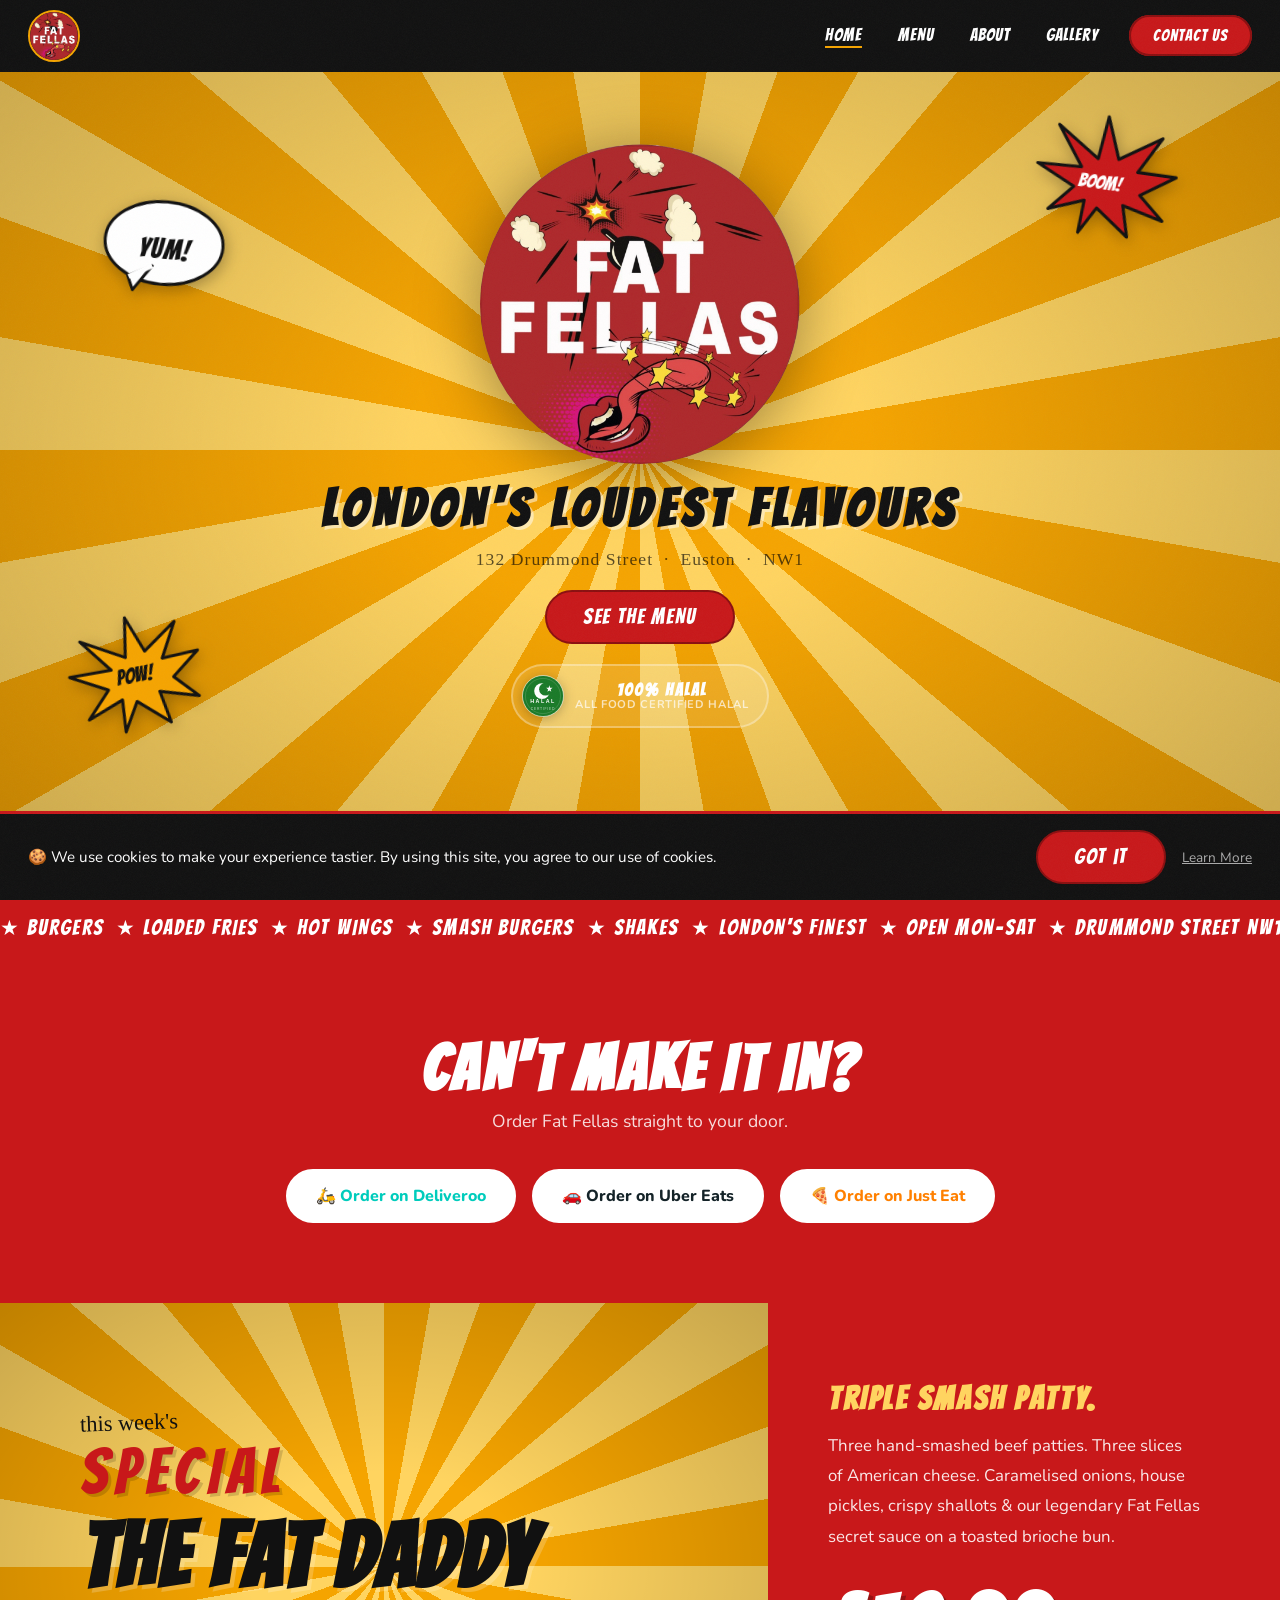
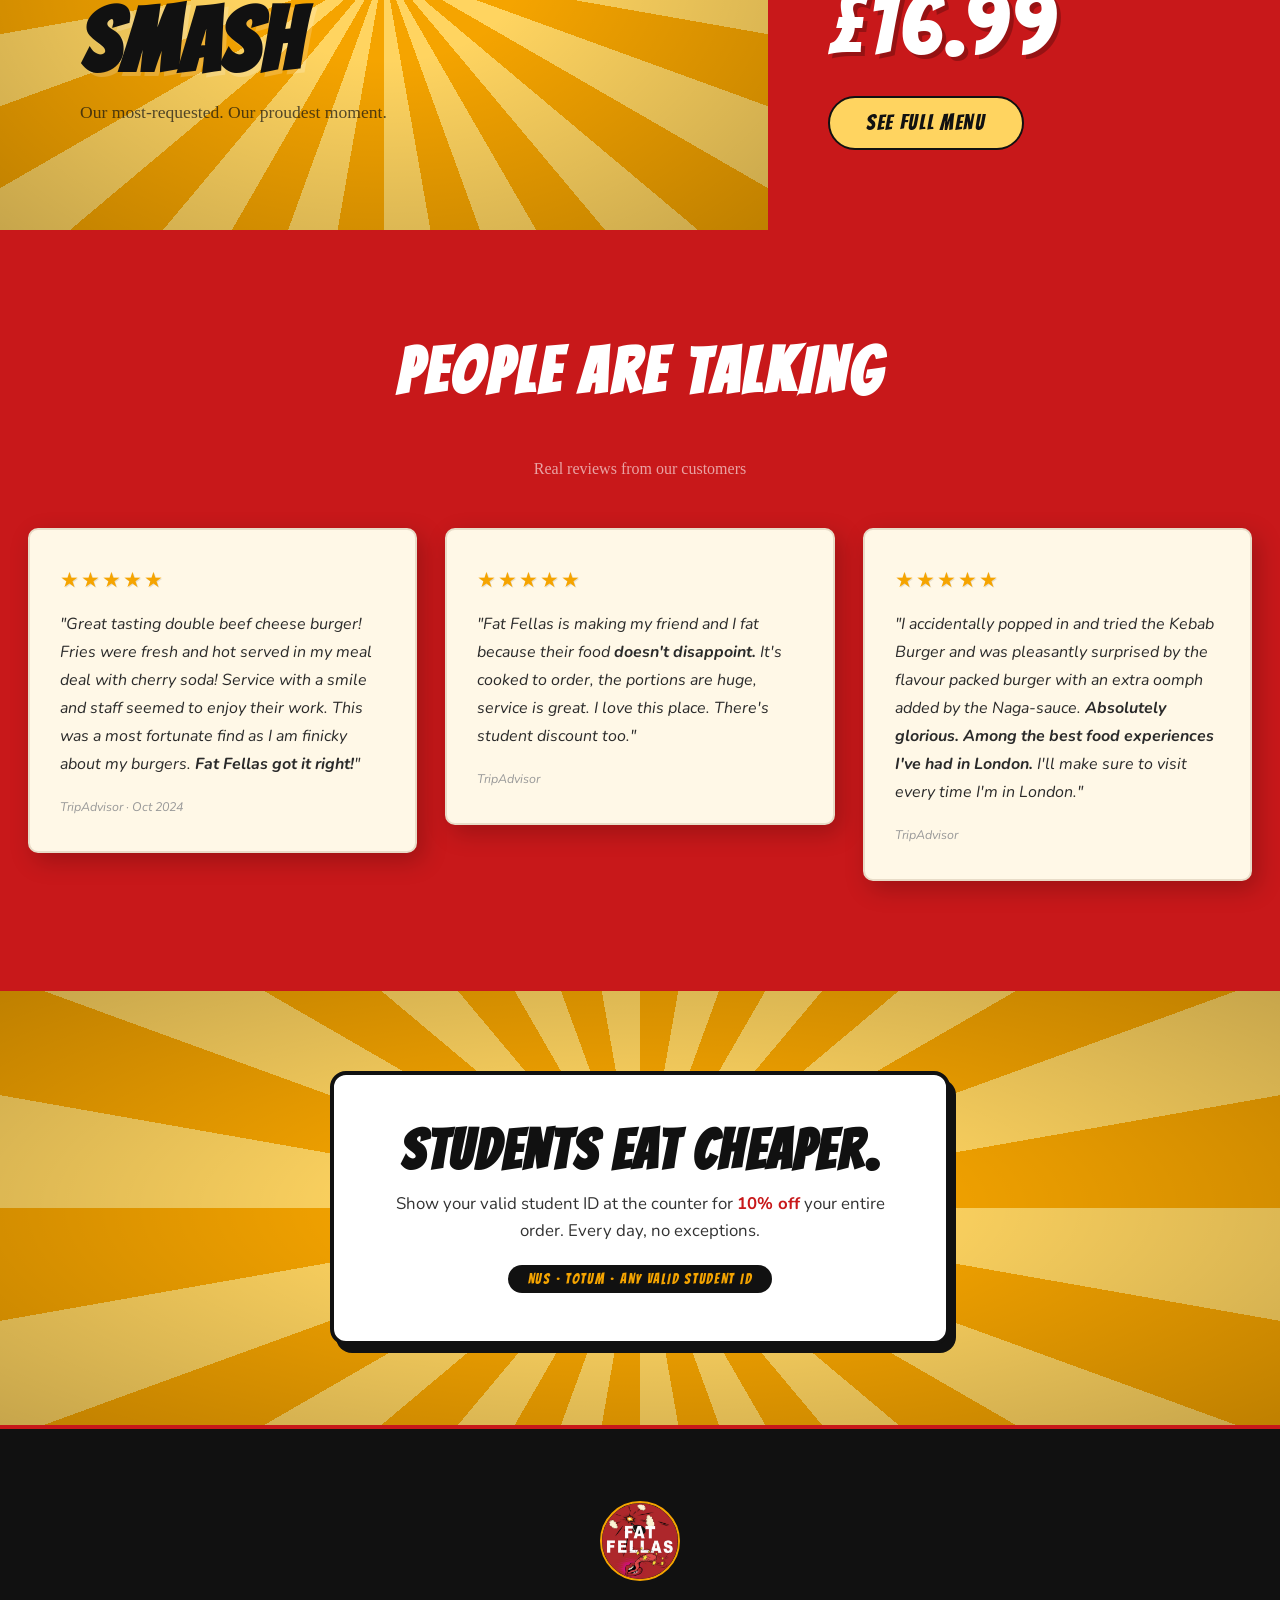
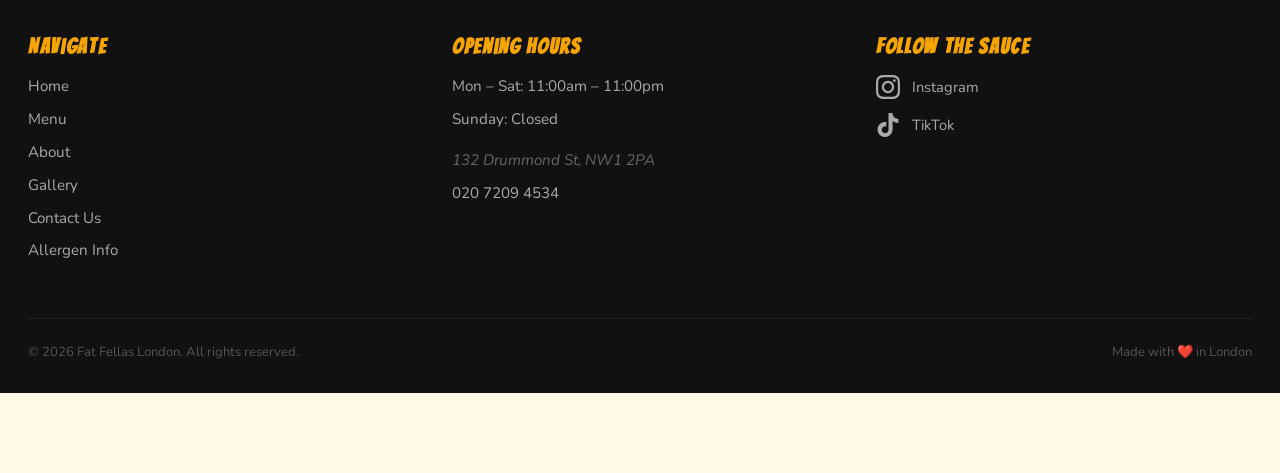
==== commit fdb5e8ed: "Major update: halal menu fix, allergens page, cookie banner, food photos, WhatsApp button, delivery " ====
--- a/index.html
+++ b/index.html
@@ -4,16 +4,59 @@
   <meta charset="UTF-8" />
   <meta name="viewport" content="width=device-width, initial-scale=1.0" />
   <title>Fat Fellas | London's Loudest Flavours | Drummond Street</title>
-  <meta name="description" content="Fat Fellas — London's boldest burger joint on the iconic Drummond Street, Euston. Smash burgers, loaded fries, hot wings and shakes. Open Mon–Sat." />
+  <meta name="description" content="Fat Fellas — London's boldest smash burgers and loaded fries on Drummond Street, Euston NW1. 100% Halal. Open Mon–Sat 11am–11pm." />
+  <link rel="canonical" href="https://fatfellaslondon.netlify.app/index.html" />
   <meta property="og:title" content="Fat Fellas | London's Loudest Flavours" />
-  <meta property="og:description" content="London's most unapologetic burger joint. 132 Drummond Street, NW1. 3 min from Warren Street." />
-  <meta property="og:image" content="./assets/banner.jpg" />
-  <meta property="og:type" content="website" />
+  <meta property="og:description" content="Smash burgers, loaded fries and hot wings on Drummond Street, Euston. 100% Halal certified." />
+  <meta property="og:image" content="https://fatfellaslondon.netlify.app/assets/logo.png" />
+  <meta property="og:url" content="https://fatfellaslondon.netlify.app" />
+  <meta property="og:type" content="restaurant" />
+  <meta name="twitter:card" content="summary_large_image" />
   <link rel="icon" type="image/png" href="./assets/logo.png" />
   <link rel="preconnect" href="https://fonts.googleapis.com" />
   <link rel="preconnect" href="https://fonts.gstatic.com" crossorigin />
   <link href="https://fonts.googleapis.com/css2?family=Bangers&family=Nunito:ital,wght@0,400;0,600;0,700;0,800;1,400;1,700&family=Permanent+Marker&display=swap" rel="stylesheet" />
   <link rel="stylesheet" href="styles.css" />
+  <script type="application/ld+json">
+{
+  "@context": "https://schema.org",
+  "@type": "Restaurant",
+  "name": "Fat Fellas",
+  "image": "https://fatfellaslondon.netlify.app/assets/logo.png",
+  "url": "https://fatfellaslondon.netlify.app",
+  "telephone": "+442072094534",
+  "email": "hello@fatfellaslondon.com",
+  "address": {
+    "@type": "PostalAddress",
+    "streetAddress": "132 Drummond Street",
+    "addressLocality": "London",
+    "postalCode": "NW1 2PA",
+    "addressCountry": "GB"
+  },
+  "geo": {
+    "@type": "GeoCoordinates",
+    "latitude": 51.5267,
+    "longitude": -0.1367
+  },
+  "openingHoursSpecification": [
+    {
+      "@type": "OpeningHoursSpecification",
+      "dayOfWeek": ["Monday","Tuesday","Wednesday","Thursday","Friday","Saturday"],
+      "opens": "11:00",
+      "closes": "23:00"
+    }
+  ],
+  "servesCuisine": ["Burgers", "American", "Halal"],
+  "priceRange": "££",
+  "currenciesAccepted": "GBP",
+  "paymentAccepted": "Cash, Credit Card",
+  "hasMenu": "https://fatfellaslondon.netlify.app/menu.html",
+  "sameAs": [
+    "https://www.instagram.com/fatfellaslondon",
+    "https://www.tiktok.com/@fatfellaslondon"
+  ]
+}
+</script>
 </head>
 <body>
 
@@ -29,7 +72,7 @@
         <li><a href="about.html" class="nav-link">About</a></li>
         <li><a href="gallery.html" class="nav-link">Gallery</a></li>
         <li><a href="find-us.html" class="nav-link nav-book">Contact Us</a></li>
-        
+
       </ul>
       <button class="hamburger" aria-label="Toggle navigation menu" aria-expanded="false" aria-controls="mobile-menu">
         <span></span><span></span><span></span>
@@ -44,7 +87,7 @@
       <li><a href="about.html">About</a></li>
       <li><a href="gallery.html">Gallery</a></li>
       <li><a href="find-us.html" class="mobile-book">Contact Us</a></li>
-      
+
     </ul>
   </div>
 
@@ -123,6 +166,24 @@
       </div>
     </div>
 
+    <!-- ===================== ORDER ONLINE ===================== -->
+    <section class="order-online-section" aria-label="Order online">
+      <div class="container">
+        <div class="order-online-inner fade-up">
+          <h2 class="order-online-title">CAN'T MAKE IT IN?</h2>
+          <p class="order-online-sub">Order Fat Fellas straight to your door.</p>
+          <div class="delivery-btns">
+            <!-- UPDATE THIS LINK WITH REAL DELIVEROO URL -->
+            <a href="#" class="delivery-btn deliveroo">🛵 Order on Deliveroo</a>
+            <!-- UPDATE THIS LINK WITH REAL UBER EATS URL -->
+            <a href="#" class="delivery-btn ubereats">🚗 Order on Uber Eats</a>
+            <!-- UPDATE THIS LINK WITH REAL JUST EAT URL -->
+            <a href="#" class="delivery-btn justeat">🍕 Order on Just Eat</a>
+          </div>
+        </div>
+      </div>
+    </section>
+
     <!-- ===================== SPECIALS ===================== -->
     <section id="specials" class="specials-section" aria-label="Featured dish">
       <div class="specials-left sunburst-bg">
@@ -189,6 +250,19 @@
       </div>
     </section>
 
+    <!-- ===================== STUDENT DISCOUNT ===================== -->
+    <section class="student-section sunburst-bg" aria-label="Student discount">
+      <div class="container">
+        <div class="student-inner fade-up">
+          <div class="student-box">
+            <h2 class="student-title">STUDENTS EAT CHEAPER.</h2>
+            <p class="student-body">Show your valid student ID at the counter for <strong>10% off</strong> your entire order. Every day, no exceptions.</p>
+            <div class="student-badge">NUS · TOTUM · ANY VALID STUDENT ID</div>
+          </div>
+        </div>
+      </div>
+    </section>
+
   </main>
 
   <!-- ===================== FOOTER ===================== -->
@@ -202,11 +276,11 @@
           <h4 class="footer-col-title">Navigate</h4>
           <ul role="list">
             <li><a href="index.html">Home</a></li>
-      <li><a href="menu.html">Menu</a></li>
+            <li><a href="menu.html">Menu</a></li>
             <li><a href="about.html">About</a></li>
             <li><a href="gallery.html">Gallery</a></li>
-            <li><a href="find-us.html" >Contact Us</a></li>
-            
+            <li><a href="find-us.html">Contact Us</a></li>
+            <li><a href="allergens.html">Allergen Info</a></li>
           </ul>
         </div>
         <div class="footer-col">
@@ -223,11 +297,11 @@
           <div class="footer-socials">
             <a href="https://www.instagram.com/fatfellaslondon" target="_blank" rel="noopener noreferrer" class="social-link" aria-label="Instagram">
               <svg width="24" height="24" viewBox="0 0 24 24" fill="currentColor" aria-hidden="true"><path d="M12 2.163c3.204 0 3.584.012 4.85.07 3.252.148 4.771 1.691 4.919 4.919.058 1.265.069 1.645.069 4.849 0 3.205-.012 3.584-.069 4.849-.149 3.225-1.664 4.771-4.919 4.919-1.266.058-1.644.07-4.85.07-3.204 0-3.584-.012-4.849-.07-3.26-.149-4.771-1.699-4.919-4.92-.058-1.265-.07-1.644-.07-4.849 0-3.204.013-3.583.07-4.849.149-3.227 1.664-4.771 4.919-4.919 1.266-.057 1.645-.069 4.849-.069zm0-2.163c-3.259 0-3.667.014-4.947.072-4.358.2-6.78 2.618-6.98 6.98-.059 1.281-.073 1.689-.073 4.948 0 3.259.014 3.668.072 4.948.2 4.358 2.618 6.78 6.98 6.98 1.281.058 1.689.072 4.948.072 3.259 0 3.668-.014 4.948-.072 4.354-.2 6.782-2.618 6.979-6.98.059-1.28.073-1.689.073-4.948 0-3.259-.014-3.667-.072-4.947-.196-4.354-2.617-6.78-6.979-6.98-1.281-.059-1.69-.073-4.949-.073zm0 5.838c-3.403 0-6.162 2.759-6.162 6.162s2.759 6.163 6.162 6.163 6.162-2.759 6.162-6.163c0-3.403-2.759-6.162-6.162-6.162zm0 10.162c-2.209 0-4-1.79-4-4 0-2.209 1.791-4 4-4s4 1.791 4 4c0 2.21-1.791 4-4 4zm6.406-11.845c-.796 0-1.441.645-1.441 1.44s.645 1.44 1.441 1.44c.795 0 1.439-.645 1.439-1.44s-.644-1.44-1.439-1.44z"/></svg>
-              <span>@fatfellaslondon</span>
+              <span>Instagram</span>
             </a>
             <a href="https://www.tiktok.com/@fatfellaslondon" target="_blank" rel="noopener noreferrer" class="social-link" aria-label="TikTok">
               <svg width="24" height="24" viewBox="0 0 24 24" fill="currentColor" aria-hidden="true"><path d="M12.525.02c1.31-.02 2.61-.01 3.91-.02.08 1.53.63 3.09 1.75 4.17 1.12 1.11 2.7 1.62 4.24 1.79v4.03c-1.44-.05-2.89-.35-4.2-.97-.57-.26-1.1-.59-1.62-.93-.01 2.92.01 5.84-.02 8.75-.08 1.4-.54 2.79-1.35 3.94-1.31 1.92-3.58 3.17-5.91 3.21-1.43.08-2.86-.31-4.08-1.03-2.02-1.19-3.44-3.37-3.65-5.71-.02-.5-.03-1-.01-1.49.18-1.9 1.12-3.72 2.58-4.96 1.66-1.44 3.98-2.13 6.15-1.72.02 1.48-.04 2.96-.04 4.44-.99-.32-2.15-.23-3.02.37-.63.41-1.11 1.04-1.36 1.75-.21.51-.15 1.07-.14 1.61.24 1.64 1.82 3.02 3.5 2.87 1.12-.01 2.19-.66 2.77-1.61.19-.33.4-.67.41-1.06.1-1.79.06-3.57.07-5.36.01-4.03-.01-8.05.02-12.07z"/></svg>
-              <span>@fatfellaslondon</span>
+              <span>TikTok</span>
             </a>
           </div>
         </div>
@@ -240,5 +314,11 @@
   </footer>
 
   <script src="main.js"></script>
+  <!-- WhatsApp Floating Button -->
+  <a href="https://wa.me/442072094534" target="_blank" rel="noopener noreferrer" class="whatsapp-btn" aria-label="Chat with us on WhatsApp">
+    <svg width="28" height="28" viewBox="0 0 24 24" fill="currentColor" aria-hidden="true"><path d="M17.472 14.382c-.297-.149-1.758-.867-2.03-.967-.273-.099-.471-.148-.67.15-.197.297-.767.966-.94 1.164-.173.199-.347.223-.644.075-.297-.15-1.255-.463-2.39-1.475-.883-.788-1.48-1.761-1.653-2.059-.173-.297-.018-.458.13-.606.134-.133.298-.347.446-.52.149-.174.198-.298.298-.497.099-.198.05-.371-.025-.52-.075-.149-.669-1.612-.916-2.207-.242-.579-.487-.5-.669-.51-.173-.008-.371-.01-.57-.01-.198 0-.52.074-.792.372-.272.297-1.04 1.016-1.04 2.479 0 1.462 1.065 2.875 1.213 3.074.149.198 2.096 3.2 5.077 4.487.709.306 1.262.489 1.694.625.712.227 1.36.195 1.871.118.571-.085 1.758-.719 2.006-1.413.248-.694.248-1.289.173-1.413-.074-.124-.272-.198-.57-.347m-5.421 7.403h-.004a9.87 9.87 0 01-5.031-1.378l-.361-.214-3.741.982.998-3.648-.235-.374a9.86 9.86 0 01-1.51-5.26c.001-5.45 4.436-9.884 9.888-9.884 2.64 0 5.122 1.03 6.988 2.898a9.825 9.825 0 012.893 6.994c-.003 5.45-4.437 9.884-9.885 9.884m8.413-18.297A11.815 11.815 0 0012.05 0C5.495 0 .16 5.335.157 11.892c0 2.096.547 4.142 1.588 5.945L.057 24l6.305-1.654a11.882 11.882 0 005.683 1.448h.005c6.554 0 11.89-5.335 11.893-11.893a11.821 11.821 0 00-3.48-8.413z"/></svg>
+    <span class="whatsapp-tooltip">Chat with us on WhatsApp</span>
+  </a>
+  <script src="cookie.js"></script>
 </body>
 </html>
--- a/styles.css
+++ b/styles.css
@@ -856,11 +856,10 @@
 }
 
 .item-name {
-  font-family: 'Nunito', sans-serif;
-  font-size: 0.95rem;
+  font-family: 'Bangers', cursive;
+  font-size: 1.05rem;
   color: var(--cream);
-  font-weight: 600;
-  flex: 1;
+  letter-spacing: 0.04em;
 }
 
 .item-price {
@@ -1289,6 +1288,10 @@
   background: #d4cfca;
   position: relative;
   min-height: 440px;
+  border: 3px solid #111111;
+  border-radius: 12px;
+  overflow: hidden;
+  box-shadow: 4px 8px 24px rgba(0,0,0,0.2);
 }
 
 .map-inner {
@@ -2192,3 +2195,249 @@
     transform: none;
   }
 }
+
+/* Cookie Banner */
+#cookie-banner {
+  position: fixed;
+  bottom: 0;
+  left: 0;
+  right: 0;
+  z-index: 9998;
+  background: #111111;
+  color: #fff;
+  font-family: 'Nunito', sans-serif;
+  font-size: 0.95rem;
+  padding: 16px 28px;
+  display: flex;
+  align-items: center;
+  justify-content: space-between;
+  gap: 20px;
+  flex-wrap: wrap;
+  border-top: 3px solid #C8181A;
+  transform: translateY(0);
+  transition: transform 0.4s ease;
+}
+#cookie-banner p { margin: 0; flex: 1; min-width: 200px; }
+.cookie-btns { display: flex; align-items: center; gap: 16px; flex-shrink: 0; }
+.cookie-learn { color: #aaa; font-size: 0.85rem; text-decoration: underline; }
+.cookie-hide { transform: translateY(100%); }
+body.cookie-visible { padding-bottom: 80px; }
+@media (max-width: 600px) {
+  #cookie-banner { flex-direction: column; align-items: flex-start; padding: 16px 20px; }
+  body.cookie-visible { padding-bottom: 120px; }
+}
+
+/* Menu Card Images */
+.menu-card-img {
+  width: 100%;
+  height: 180px;
+  object-fit: cover;
+  border-radius: 8px 8px 0 0;
+  margin: -24px -24px 16px -24px;
+  width: calc(100% + 48px);
+  display: block;
+}
+
+/* Menu Item Descriptions */
+.item-info {
+  flex: 1;
+  display: flex;
+  flex-direction: column;
+  gap: 3px;
+}
+.item-desc {
+  font-family: 'Nunito', sans-serif;
+  font-size: 0.78rem;
+  color: rgba(255,255,255,0.55);
+  font-style: italic;
+  font-weight: 400;
+  line-height: 1.3;
+}
+
+/* Order Online Section */
+.order-online-section {
+  background: var(--red);
+  padding: 80px 0;
+}
+.order-online-inner {
+  text-align: center;
+}
+.order-online-title {
+  font-family: 'Bangers', cursive;
+  font-size: clamp(2.5rem, 5vw, 4rem);
+  color: var(--white);
+  letter-spacing: 0.05em;
+  margin-bottom: 8px;
+}
+.order-online-sub {
+  font-family: 'Nunito', sans-serif;
+  font-size: 1.1rem;
+  color: rgba(255,255,255,0.85);
+  margin-bottom: 36px;
+}
+.delivery-btns {
+  display: flex;
+  gap: 16px;
+  justify-content: center;
+  flex-wrap: wrap;
+}
+.delivery-btn {
+  display: inline-flex;
+  align-items: center;
+  gap: 8px;
+  background: var(--white);
+  border: 2px solid var(--white);
+  border-radius: 50px;
+  padding: 14px 28px;
+  font-family: 'Nunito', sans-serif;
+  font-size: 1rem;
+  font-weight: 800;
+  min-height: 54px;
+  transition: background 0.2s, color 0.2s, transform 0.2s;
+  white-space: nowrap;
+}
+.delivery-btn.deliveroo { color: #00CCBC; }
+.delivery-btn.ubereats  { color: #142328; }
+.delivery-btn.justeat   { color: #FF8000; }
+.delivery-btn:hover { transform: translateY(-2px); }
+.delivery-btn.deliveroo:hover { background: #00CCBC; color: #fff; }
+.delivery-btn.ubereats:hover  { background: #142328; color: #fff; }
+.delivery-btn.justeat:hover   { background: #FF8000; color: #fff; }
+@media (max-width: 600px) {
+  .delivery-btns { flex-direction: column; align-items: center; }
+  .delivery-btn { width: 100%; max-width: 300px; justify-content: center; }
+}
+
+/* Student Discount */
+.student-section {
+  padding: 80px 0;
+}
+.student-inner {
+  display: flex;
+  justify-content: center;
+}
+.student-box {
+  background: var(--white);
+  border: 4px solid var(--black);
+  border-radius: 16px;
+  padding: 48px 56px;
+  text-align: center;
+  max-width: 620px;
+  box-shadow: 6px 8px 0 var(--black);
+}
+.student-title {
+  font-family: 'Bangers', cursive;
+  font-size: clamp(2.2rem, 5vw, 3.5rem);
+  color: var(--black);
+  letter-spacing: 0.04em;
+  margin-bottom: 12px;
+}
+.student-body {
+  font-family: 'Nunito', sans-serif;
+  font-size: 1.05rem;
+  color: #333;
+  line-height: 1.6;
+  margin-bottom: 20px;
+}
+.student-body strong { color: var(--red); }
+.student-badge {
+  display: inline-block;
+  background: var(--black);
+  color: var(--yellow);
+  font-family: 'Bangers', cursive;
+  font-size: 0.9rem;
+  letter-spacing: 0.12em;
+  padding: 6px 20px;
+  border-radius: 50px;
+}
+@media (max-width: 600px) {
+  .student-box { padding: 32px 24px; }
+}
+
+/* WhatsApp Floating Button */
+.whatsapp-btn {
+  position: fixed;
+  bottom: 24px;
+  right: 24px;
+  z-index: 999;
+  width: 56px;
+  height: 56px;
+  background: #25D366;
+  color: #fff;
+  border-radius: 50%;
+  display: flex;
+  align-items: center;
+  justify-content: center;
+  box-shadow: 0 4px 16px rgba(37,211,102,0.4);
+  transition: transform 0.2s, box-shadow 0.2s;
+  animation: waPulse 2s ease-in-out infinite;
+}
+.whatsapp-btn:hover {
+  transform: scale(1.1);
+  box-shadow: 0 6px 24px rgba(37,211,102,0.6);
+  animation: none;
+}
+.whatsapp-tooltip {
+  position: absolute;
+  right: 64px;
+  background: #111;
+  color: #fff;
+  font-family: 'Nunito', sans-serif;
+  font-size: 0.8rem;
+  font-weight: 700;
+  white-space: nowrap;
+  padding: 6px 12px;
+  border-radius: 6px;
+  opacity: 0;
+  pointer-events: none;
+  transition: opacity 0.2s;
+}
+.whatsapp-btn:hover .whatsapp-tooltip { opacity: 1; }
+@keyframes waPulse {
+  0%, 100% { box-shadow: 0 4px 16px rgba(37,211,102,0.4); }
+  50% { box-shadow: 0 4px 28px rgba(37,211,102,0.7); }
+}
+@media (max-width: 600px) {
+  .whatsapp-btn { width: 48px; height: 48px; bottom: 20px; right: 20px; }
+}
+
+/* Allergen Page */
+.allergen-section { padding: 80px 0; }
+.allergen-intro { max-width: 700px; margin: 0 auto 48px; text-align: center; font-size: 1rem; line-height: 1.8; color: #444; }
+.allergen-table-wrap { overflow-x: auto; -webkit-overflow-scrolling: touch; border-radius: 12px; border: 3px solid #111; box-shadow: 4px 8px 24px rgba(0,0,0,0.1); }
+.allergen-table { width: 100%; border-collapse: collapse; min-width: 700px; }
+.allergen-table thead tr { background: #C8181A; color: #fff; }
+.allergen-table thead th { font-family: 'Bangers', cursive; font-size: 1rem; letter-spacing: 0.06em; padding: 14px 12px; text-align: center; white-space: nowrap; }
+.allergen-table thead th:first-child { text-align: left; min-width: 180px; }
+.allergen-table tbody tr:nth-child(even) { background: rgba(0,0,0,0.03); }
+.allergen-table tbody tr:hover { background: rgba(200,24,26,0.06); }
+.allergen-table .cat-row td { background: #111; color: #F5A400; font-family: 'Bangers', cursive; font-size: 0.9rem; letter-spacing: 0.1em; padding: 8px 12px; }
+.allergen-table td { padding: 12px; text-align: center; font-family: 'Nunito', sans-serif; font-size: 0.9rem; border-bottom: 1px solid rgba(0,0,0,0.08); }
+.allergen-table td:first-child { text-align: left; font-weight: 700; }
+.allergen-table .contains { color: #C8181A; font-weight: 900; font-size: 1rem; }
+.allergen-table .not-contains { color: #ccc; }
+.allergen-footnote { margin-top: 24px; font-size: 0.82rem; color: #888; font-style: italic; text-align: center; }
+
+/* Visit CTA Section (About page) */
+.visit-cta-section { padding: 100px 0; }
+.visit-cta-inner { text-align: center; }
+.visit-cta-title { font-family: 'Bangers', cursive; font-size: clamp(3rem, 6vw, 5rem); color: var(--black); letter-spacing: 0.04em; margin-bottom: 16px; }
+.visit-cta-body { font-family: 'Nunito', sans-serif; font-size: 1.1rem; color: rgba(0,0,0,0.7); max-width: 500px; margin: 0 auto 32px; line-height: 1.6; }
+.visit-cta-btns { display: flex; gap: 16px; justify-content: center; flex-wrap: wrap; }
+
+/* Before You Arrive */
+.arrive-section { padding: 80px 0; background: var(--cream); }
+.arrive-title { font-family: 'Bangers', cursive; font-size: clamp(2rem, 4vw, 3rem); color: var(--black); letter-spacing: 0.04em; margin-bottom: 40px; text-align: center; }
+.arrive-grid { display: grid; grid-template-columns: repeat(3, 1fr); gap: 24px; }
+.arrive-card { background: var(--white); border: 2px solid var(--black); border-radius: 12px; padding: 32px 24px; text-align: center; box-shadow: 3px 4px 0 var(--black); }
+.arrive-icon { font-size: 2.5rem; display: block; margin-bottom: 12px; }
+.arrive-card p { font-family: 'Nunito', sans-serif; font-size: 0.95rem; color: #333; line-height: 1.5; }
+@media (max-width: 900px) { .arrive-grid { grid-template-columns: 1fr; max-width: 400px; margin: 0 auto; } }
+
+/* Get In Touch */
+.touch-section { padding: 60px 0 80px; background: var(--black); }
+.touch-title { font-family: 'Bangers', cursive; font-size: clamp(2rem, 4vw, 3rem); color: var(--white); letter-spacing: 0.04em; margin-bottom: 32px; text-align: center; }
+.touch-rows { display: flex; flex-direction: column; gap: 4px; max-width: 520px; margin: 0 auto; }
+.touch-row { display: flex; align-items: center; gap: 20px; padding: 20px 24px; background: rgba(255,255,255,0.05); border-radius: 10px; color: var(--white); font-family: 'Nunito', sans-serif; font-size: 1.05rem; font-weight: 700; transition: background 0.2s; }
+.touch-row:hover { background: rgba(200,24,26,0.25); }
+.touch-icon { font-size: 1.6rem; flex-shrink: 0; }
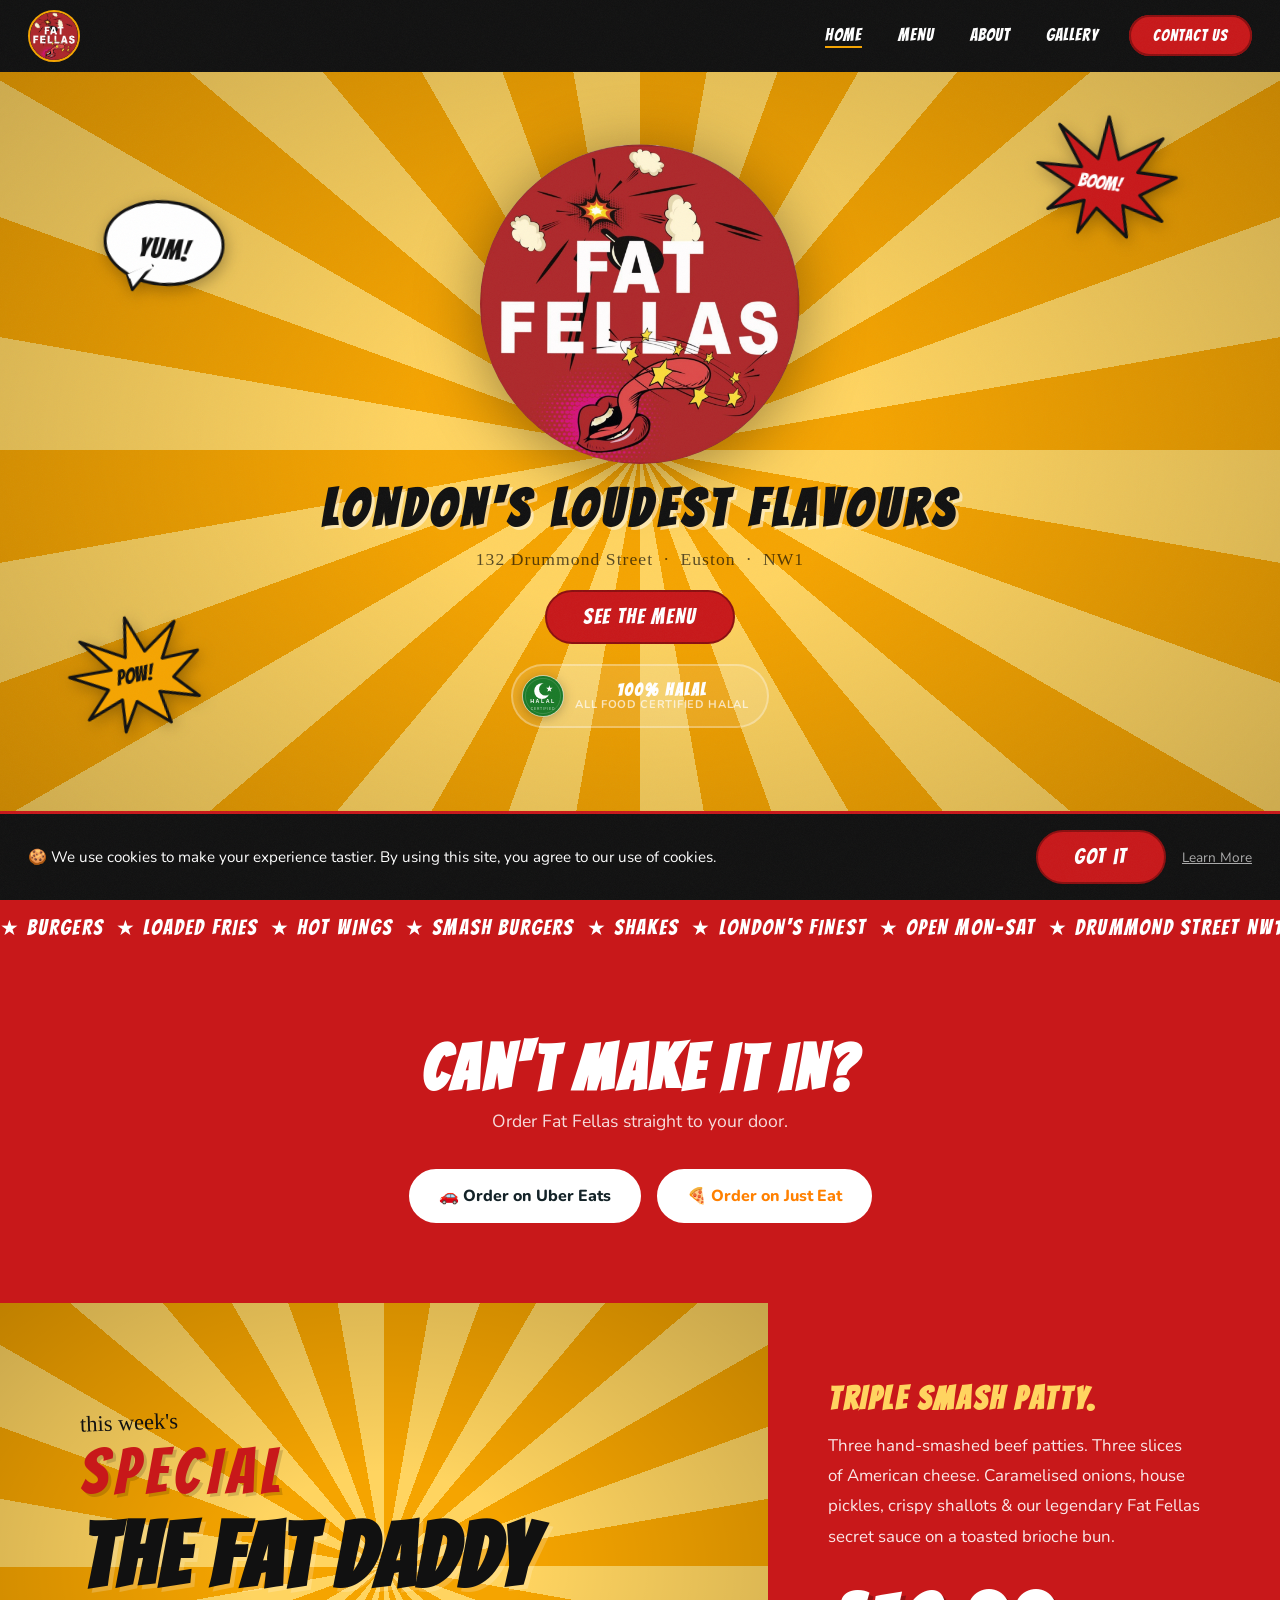
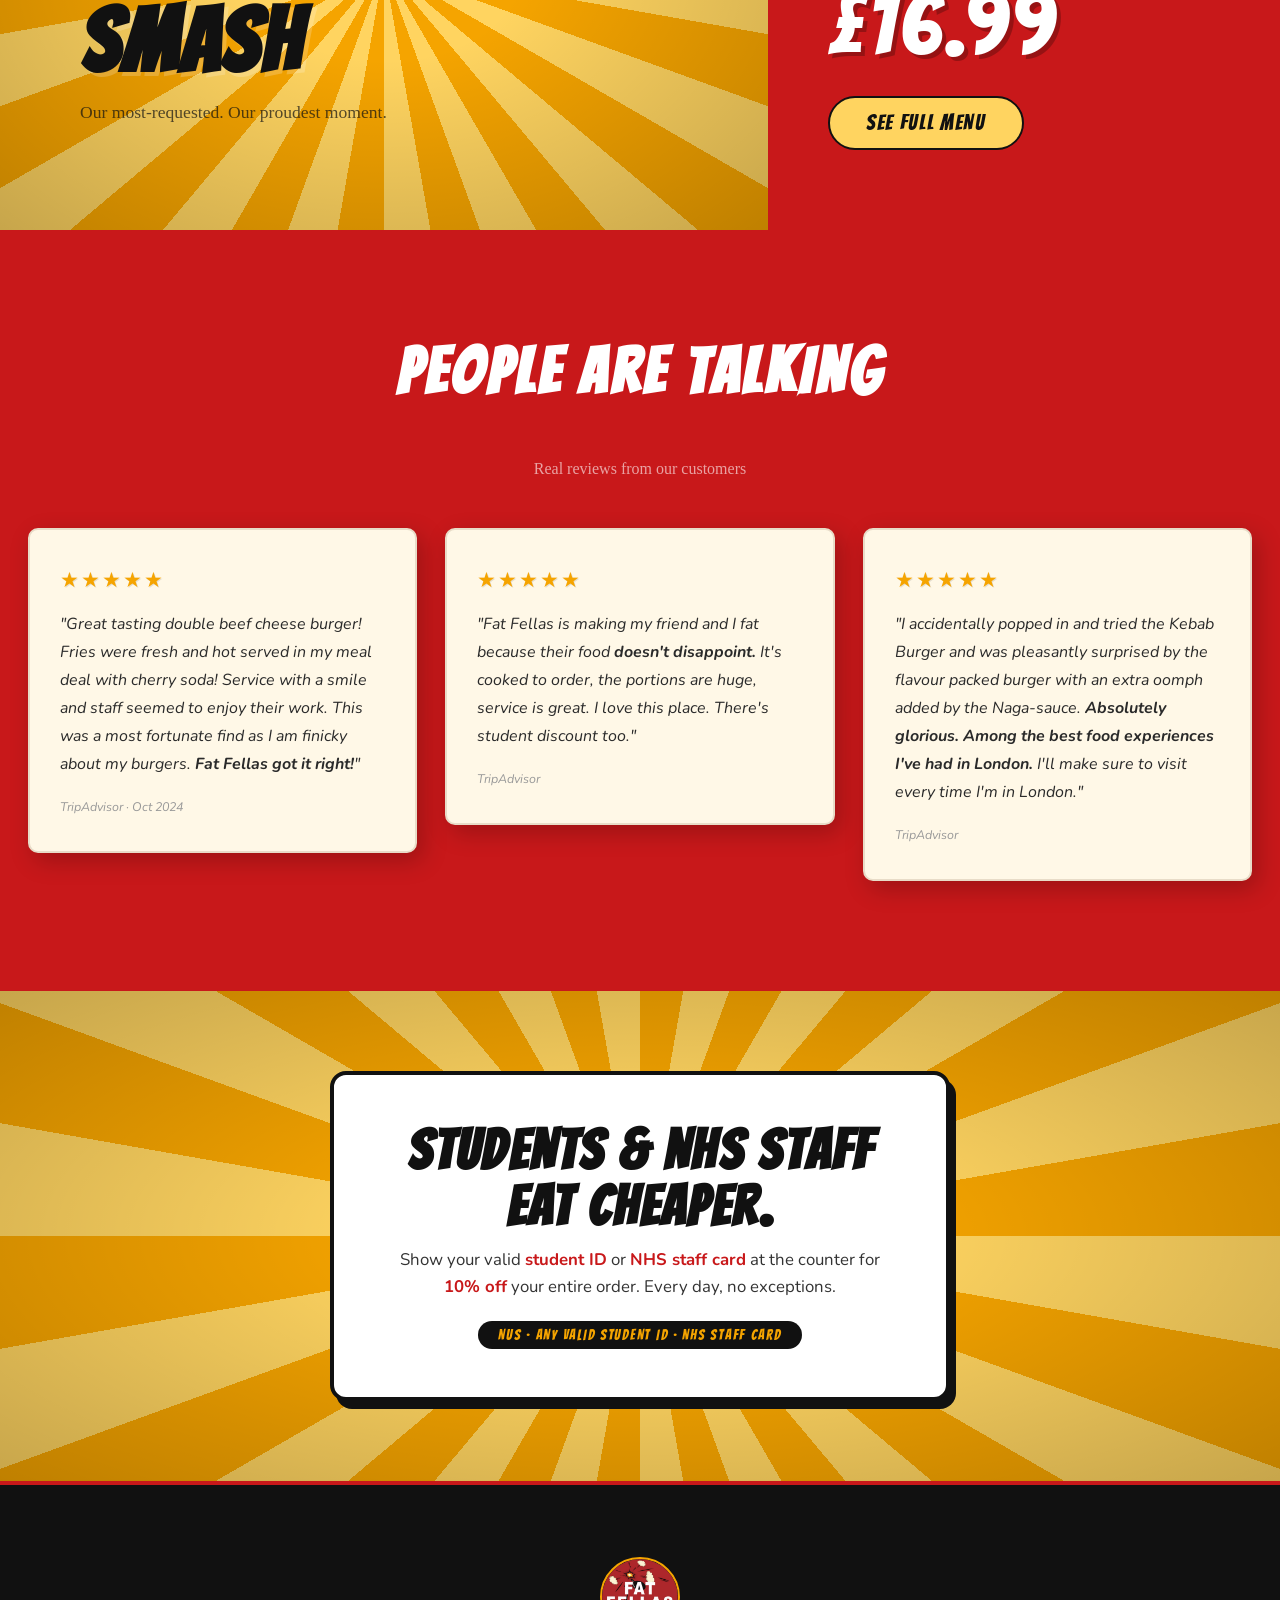
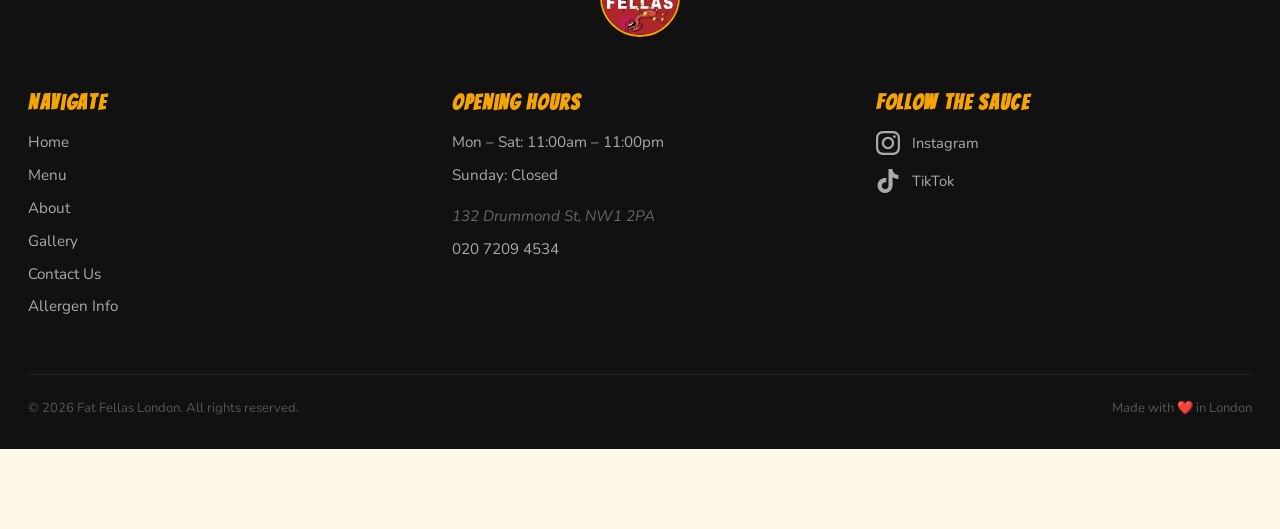
==== commit fc572ccb: "Remove WhatsApp/email, update contact page and delivery links - Remove all mentions of email (hello@" ====
--- a/index.html
+++ b/index.html
@@ -25,7 +25,6 @@
   "image": "https://fatfellaslondon.netlify.app/assets/logo.png",
   "url": "https://fatfellaslondon.netlify.app",
   "telephone": "+442072094534",
-  "email": "hello@fatfellaslondon.com",
   "address": {
     "@type": "PostalAddress",
     "streetAddress": "132 Drummond Street",
@@ -173,12 +172,8 @@
           <h2 class="order-online-title">CAN'T MAKE IT IN?</h2>
           <p class="order-online-sub">Order Fat Fellas straight to your door.</p>
           <div class="delivery-btns">
-            <!-- UPDATE THIS LINK WITH REAL DELIVEROO URL -->
-            <a href="#" class="delivery-btn deliveroo">🛵 Order on Deliveroo</a>
-            <!-- UPDATE THIS LINK WITH REAL UBER EATS URL -->
-            <a href="#" class="delivery-btn ubereats">🚗 Order on Uber Eats</a>
-            <!-- UPDATE THIS LINK WITH REAL JUST EAT URL -->
-            <a href="#" class="delivery-btn justeat">🍕 Order on Just Eat</a>
+            <a href="https://www.ubereats.com/gb/store/fat-fellas-burgers/spS4lsp4Wp2u65dFcGi7Kg?srsltid=AfmBOoouEy3I_e19JyUfpWCsqmUq_otcLyf9pVREVUrMn1-zoZGMdw-r" target="_blank" rel="noopener noreferrer" class="delivery-btn ubereats">🚗 Order on Uber Eats</a>
+            <a href="https://www.just-eat.co.uk/restaurants-fat-face-burgers-regents-park/menu" target="_blank" rel="noopener noreferrer" class="delivery-btn justeat">🍕 Order on Just Eat</a>
           </div>
         </div>
       </div>
@@ -255,9 +250,9 @@
       <div class="container">
         <div class="student-inner fade-up">
           <div class="student-box">
-            <h2 class="student-title">STUDENTS EAT CHEAPER.</h2>
-            <p class="student-body">Show your valid student ID at the counter for <strong>10% off</strong> your entire order. Every day, no exceptions.</p>
-            <div class="student-badge">NUS · TOTUM · ANY VALID STUDENT ID</div>
+            <h2 class="student-title">STUDENTS &amp; NHS STAFF EAT CHEAPER.</h2>
+            <p class="student-body">Show your valid <strong>student ID</strong> or <strong>NHS staff card</strong> at the counter for <strong>10% off</strong> your entire order. Every day, no exceptions.</p>
+            <div class="student-badge">NUS · ANY VALID STUDENT ID · NHS STAFF CARD</div>
           </div>
         </div>
       </div>
@@ -314,11 +309,6 @@
   </footer>
 
   <script src="main.js"></script>
-  <!-- WhatsApp Floating Button -->
-  <a href="https://wa.me/442072094534" target="_blank" rel="noopener noreferrer" class="whatsapp-btn" aria-label="Chat with us on WhatsApp">
-    <svg width="28" height="28" viewBox="0 0 24 24" fill="currentColor" aria-hidden="true"><path d="M17.472 14.382c-.297-.149-1.758-.867-2.03-.967-.273-.099-.471-.148-.67.15-.197.297-.767.966-.94 1.164-.173.199-.347.223-.644.075-.297-.15-1.255-.463-2.39-1.475-.883-.788-1.48-1.761-1.653-2.059-.173-.297-.018-.458.13-.606.134-.133.298-.347.446-.52.149-.174.198-.298.298-.497.099-.198.05-.371-.025-.52-.075-.149-.669-1.612-.916-2.207-.242-.579-.487-.5-.669-.51-.173-.008-.371-.01-.57-.01-.198 0-.52.074-.792.372-.272.297-1.04 1.016-1.04 2.479 0 1.462 1.065 2.875 1.213 3.074.149.198 2.096 3.2 5.077 4.487.709.306 1.262.489 1.694.625.712.227 1.36.195 1.871.118.571-.085 1.758-.719 2.006-1.413.248-.694.248-1.289.173-1.413-.074-.124-.272-.198-.57-.347m-5.421 7.403h-.004a9.87 9.87 0 01-5.031-1.378l-.361-.214-3.741.982.998-3.648-.235-.374a9.86 9.86 0 01-1.51-5.26c.001-5.45 4.436-9.884 9.888-9.884 2.64 0 5.122 1.03 6.988 2.898a9.825 9.825 0 012.893 6.994c-.003 5.45-4.437 9.884-9.885 9.884m8.413-18.297A11.815 11.815 0 0012.05 0C5.495 0 .16 5.335.157 11.892c0 2.096.547 4.142 1.588 5.945L.057 24l6.305-1.654a11.882 11.882 0 005.683 1.448h.005c6.554 0 11.89-5.335 11.893-11.893a11.821 11.821 0 00-3.48-8.413z"/></svg>
-    <span class="whatsapp-tooltip">Chat with us on WhatsApp</span>
-  </a>
   <script src="cookie.js"></script>
 </body>
 </html>
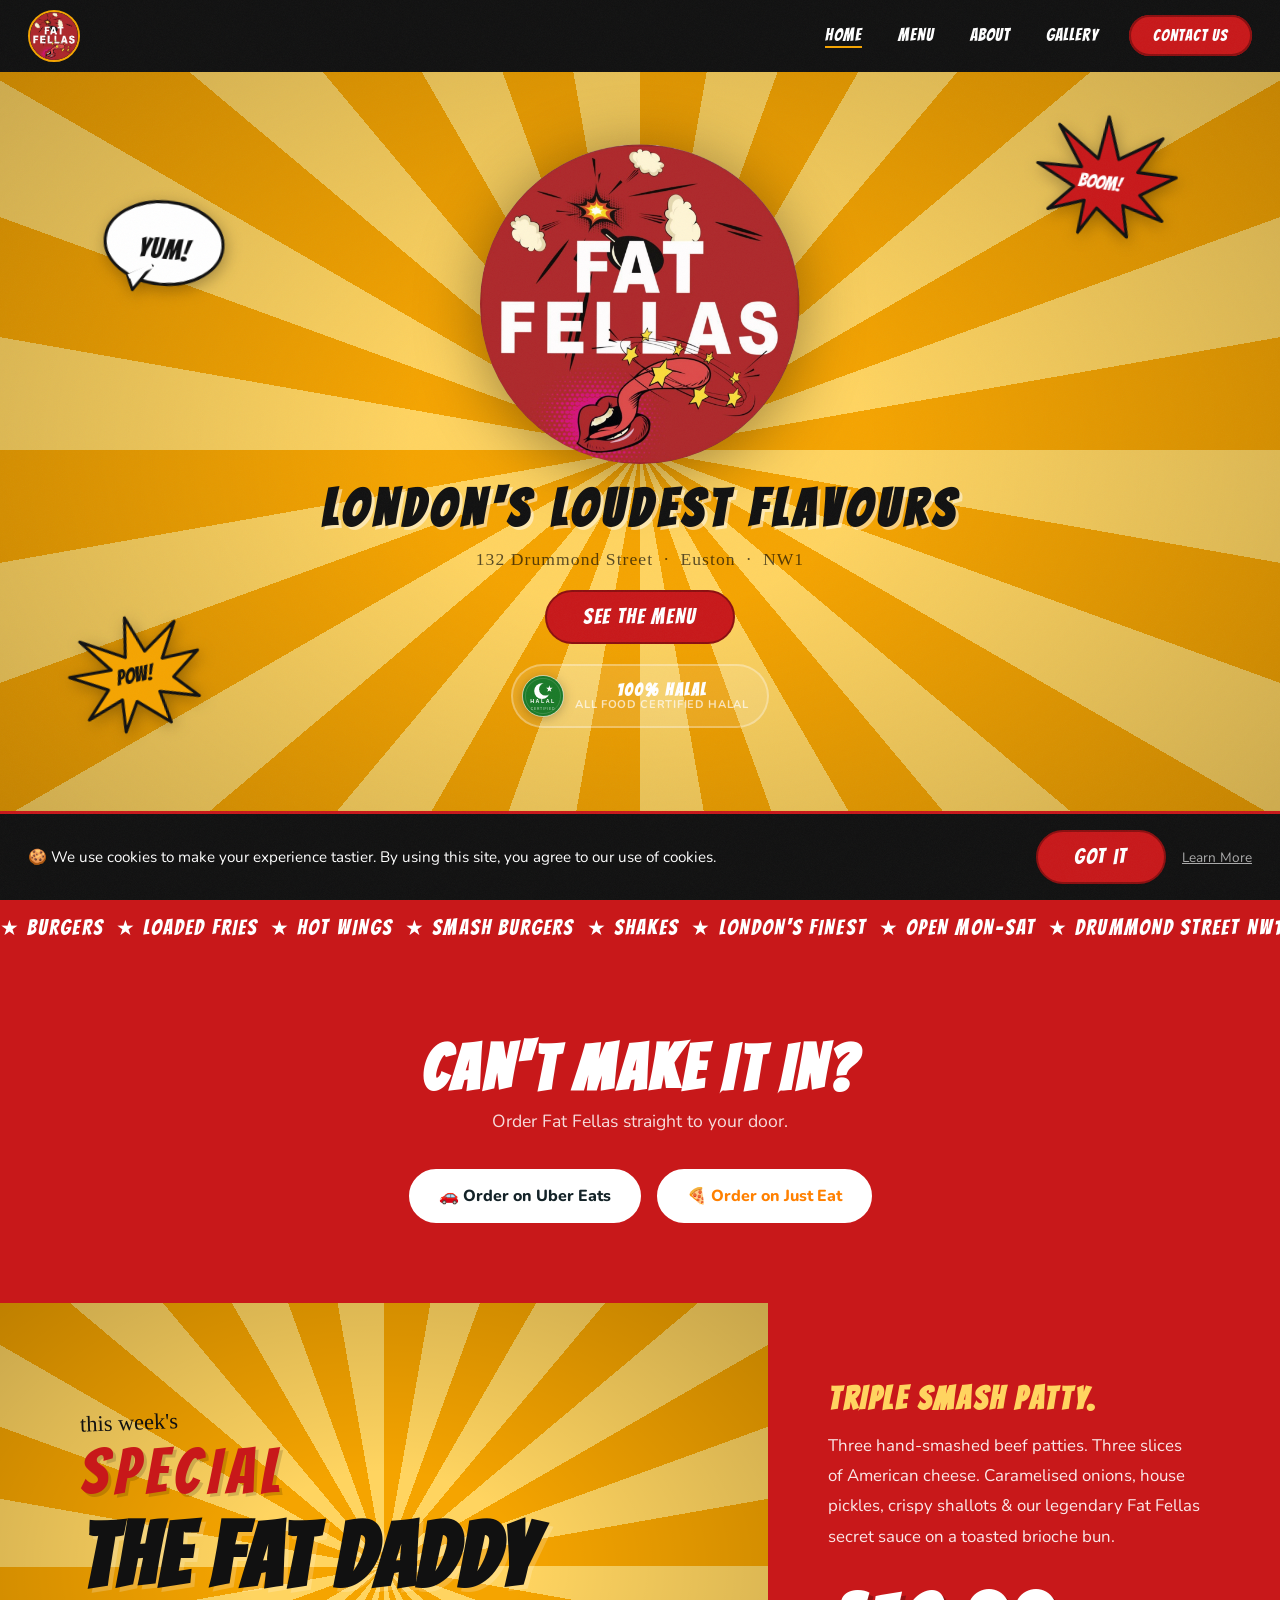
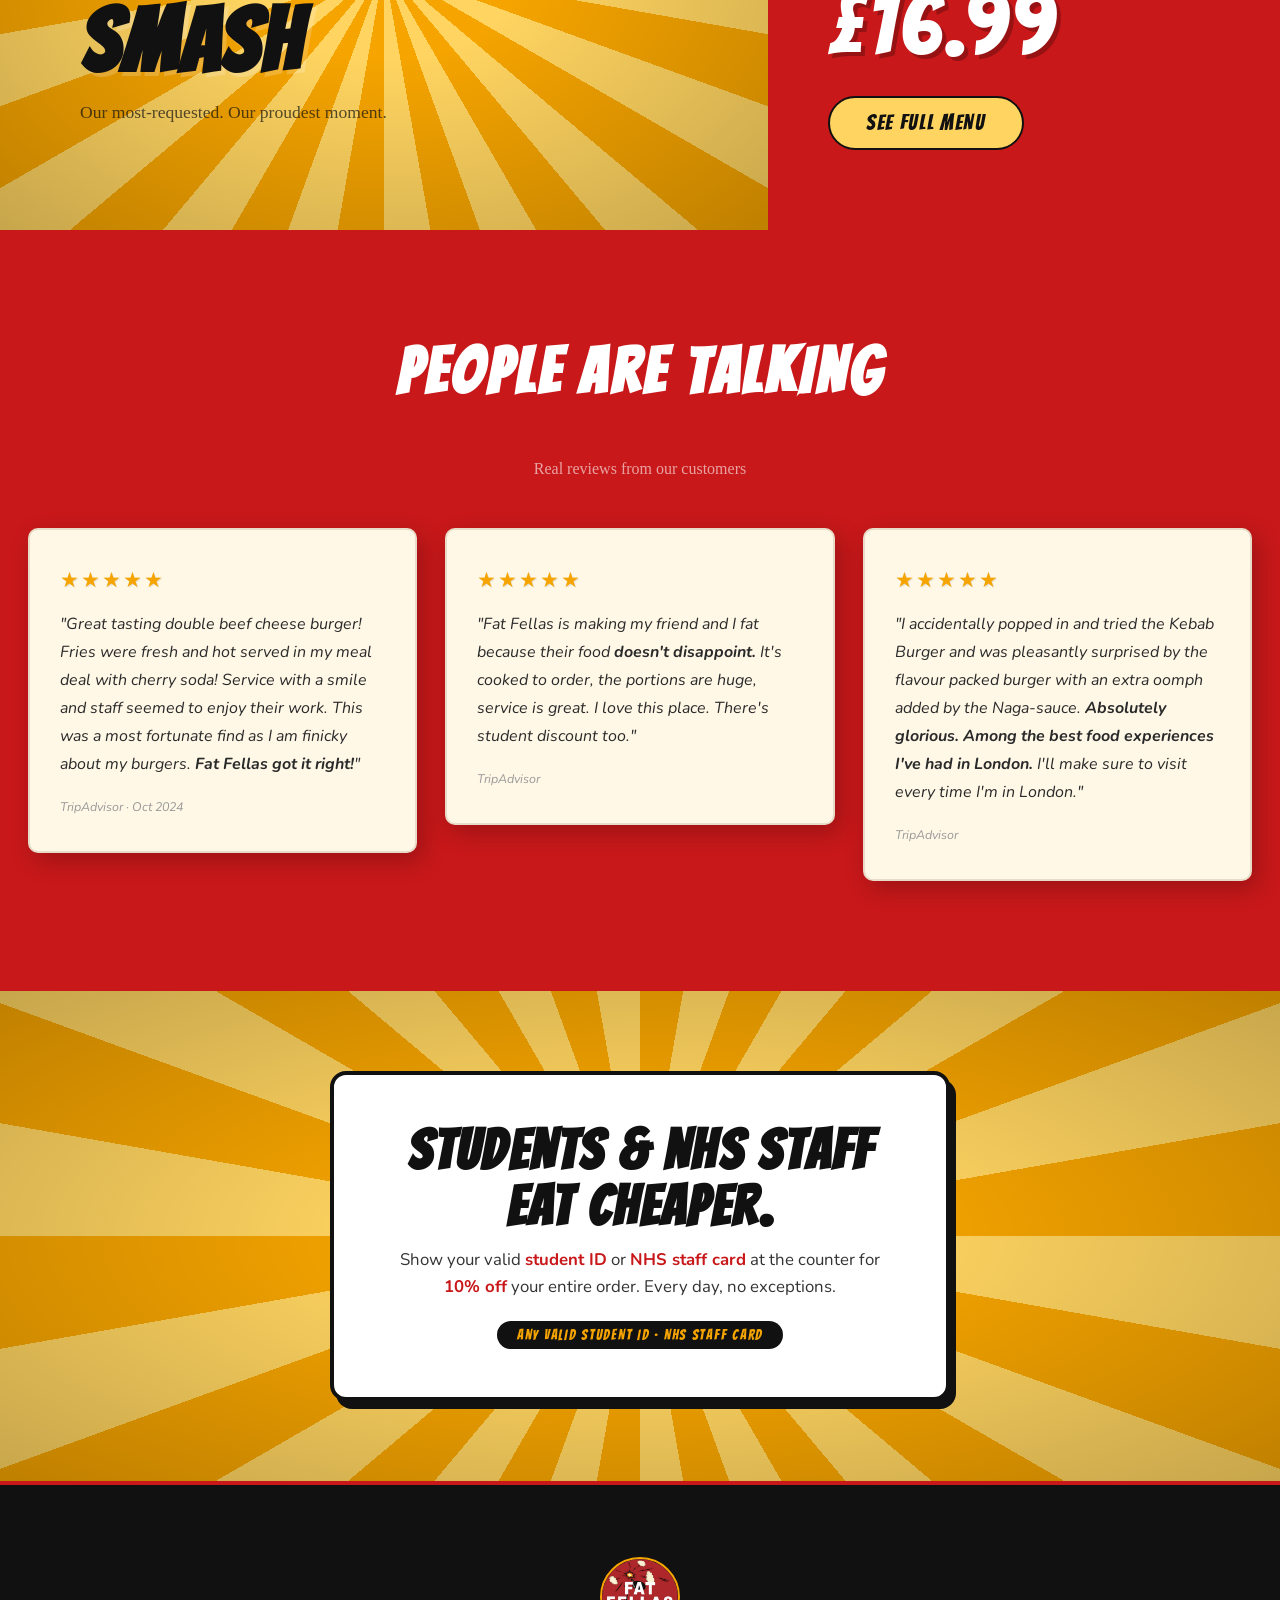
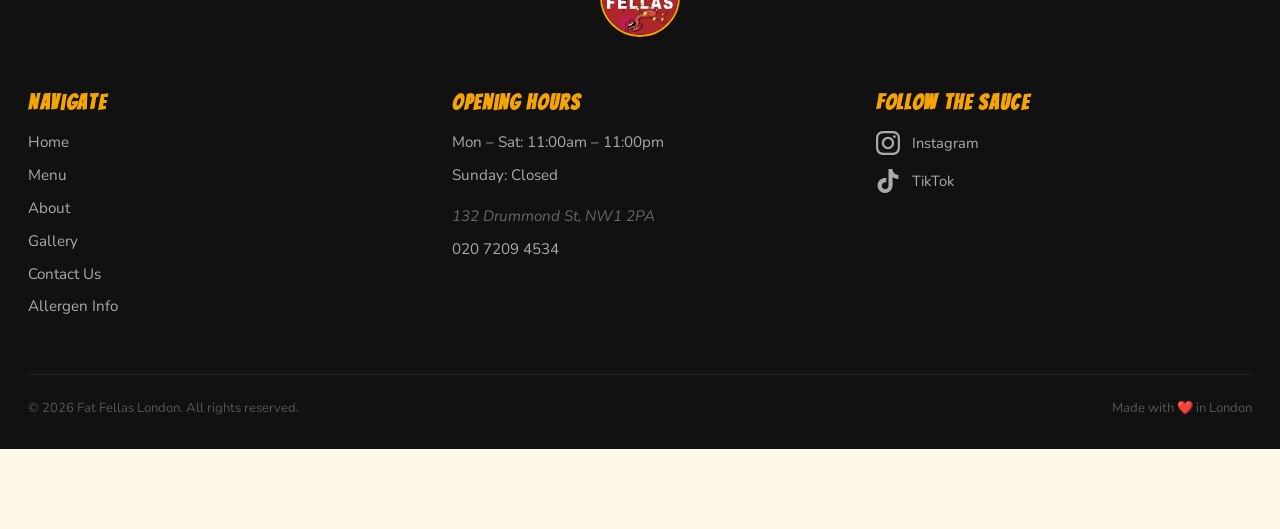
==== commit 4c2957ab: "Remove NUS from student discount badge" ====
--- a/index.html
+++ b/index.html
@@ -252,7 +252,7 @@
           <div class="student-box">
             <h2 class="student-title">STUDENTS &amp; NHS STAFF EAT CHEAPER.</h2>
             <p class="student-body">Show your valid <strong>student ID</strong> or <strong>NHS staff card</strong> at the counter for <strong>10% off</strong> your entire order. Every day, no exceptions.</p>
-            <div class="student-badge">NUS · ANY VALID STUDENT ID · NHS STAFF CARD</div>
+            <div class="student-badge">ANY VALID STUDENT ID · NHS STAFF CARD</div>
           </div>
         </div>
       </div>
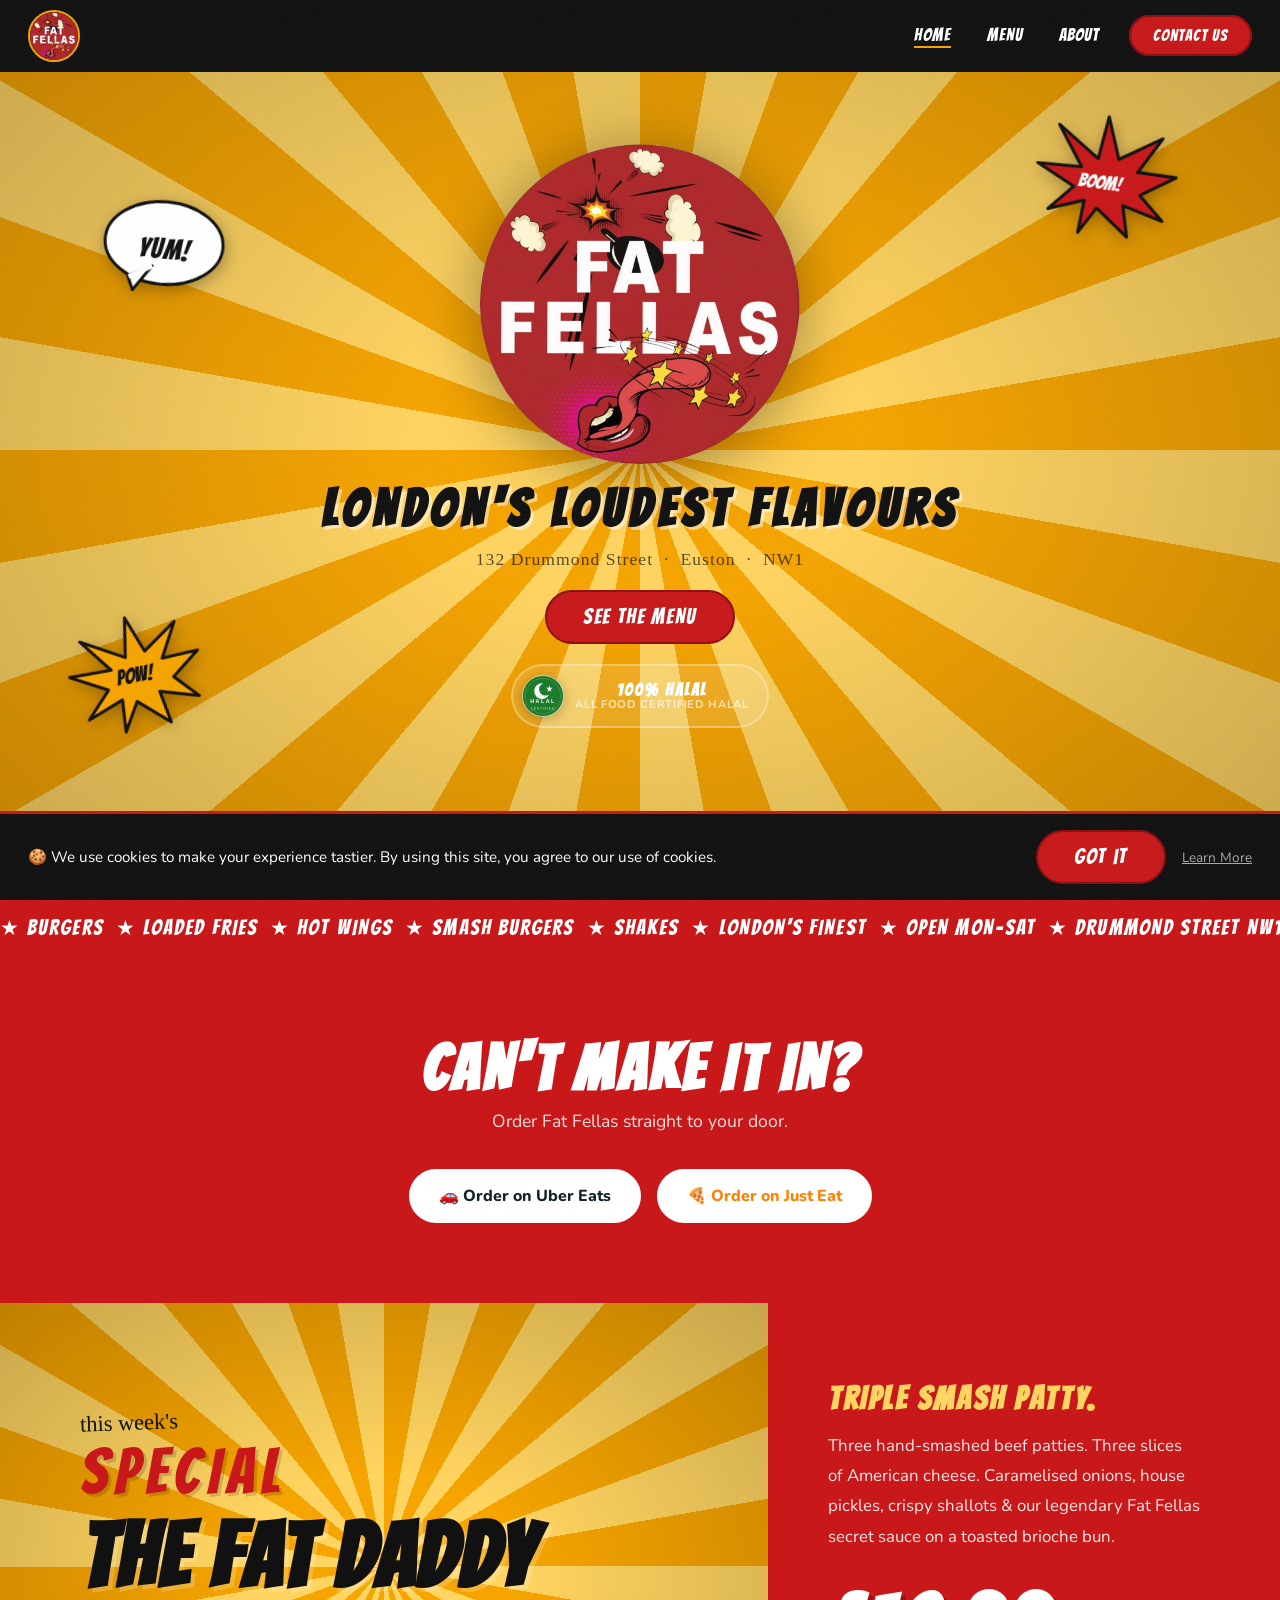
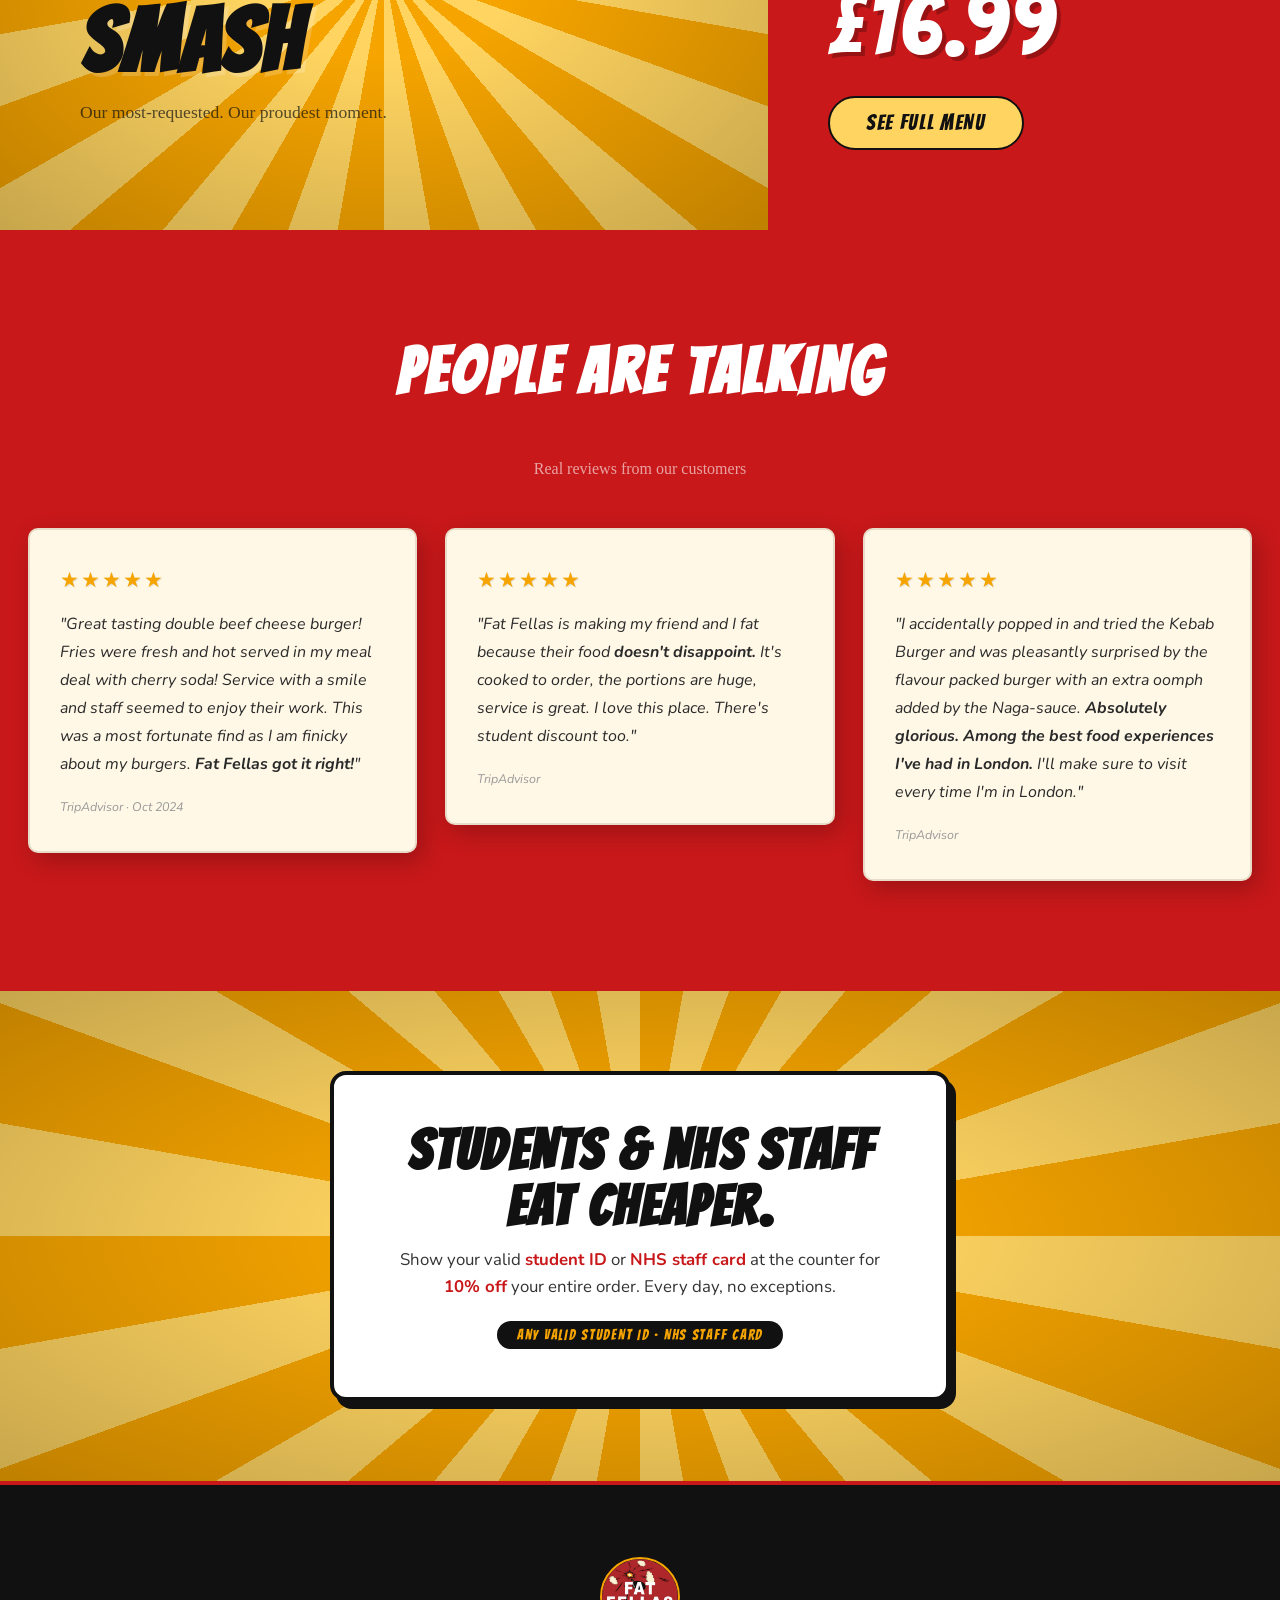
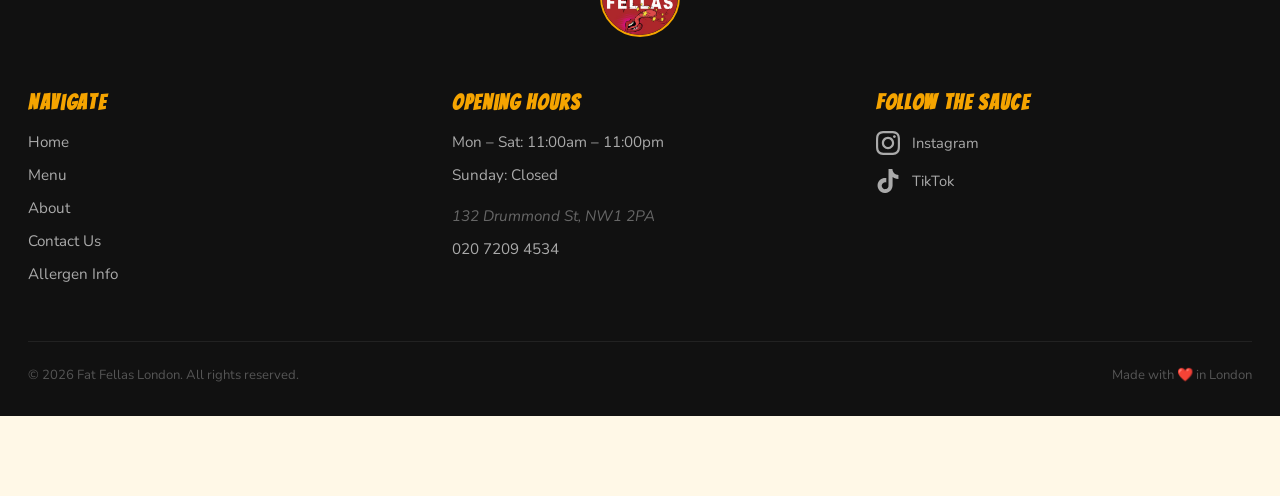
==== commit f09e734b: "Hide Gallery tab from nav (commented out, not deleted)" ====
--- a/index.html
+++ b/index.html
@@ -69,7 +69,7 @@
         <li><a href="index.html" class="nav-link">Home</a></li>
         <li><a href="menu.html" class="nav-link">Menu</a></li>
         <li><a href="about.html" class="nav-link">About</a></li>
-        <li><a href="gallery.html" class="nav-link">Gallery</a></li>
+        <!-- <li><a href="gallery.html" class="nav-link">Gallery</a></li> -->
         <li><a href="find-us.html" class="nav-link nav-book">Contact Us</a></li>
 
       </ul>
@@ -84,7 +84,7 @@
       <li><a href="index.html">Home</a></li>
       <li><a href="menu.html">Menu</a></li>
       <li><a href="about.html">About</a></li>
-      <li><a href="gallery.html">Gallery</a></li>
+      <!-- <li><a href="gallery.html">Gallery</a></li> -->
       <li><a href="find-us.html" class="mobile-book">Contact Us</a></li>
 
     </ul>
@@ -273,7 +273,7 @@
             <li><a href="index.html">Home</a></li>
             <li><a href="menu.html">Menu</a></li>
             <li><a href="about.html">About</a></li>
-            <li><a href="gallery.html">Gallery</a></li>
+            <!-- <li><a href="gallery.html">Gallery</a></li> -->
             <li><a href="find-us.html">Contact Us</a></li>
             <li><a href="allergens.html">Allergen Info</a></li>
           </ul>
--- a/styles.css
+++ b/styles.css
@@ -2440,4 +2440,5 @@
 .touch-rows { display: flex; flex-direction: column; gap: 4px; max-width: 520px; margin: 0 auto; }
 .touch-row { display: flex; align-items: center; gap: 20px; padding: 20px 24px; background: rgba(255,255,255,0.05); border-radius: 10px; color: var(--white); font-family: 'Nunito', sans-serif; font-size: 1.05rem; font-weight: 700; transition: background 0.2s; }
 .touch-row:hover { background: rgba(200,24,26,0.25); }
-.touch-icon { font-size: 1.6rem; flex-shrink: 0; }
+.touch-icon { font-size: 1.6rem; flex-shrink: 0; display: flex; align-items: center; }
+.touch-icon svg { width: 26px; height: 26px; }
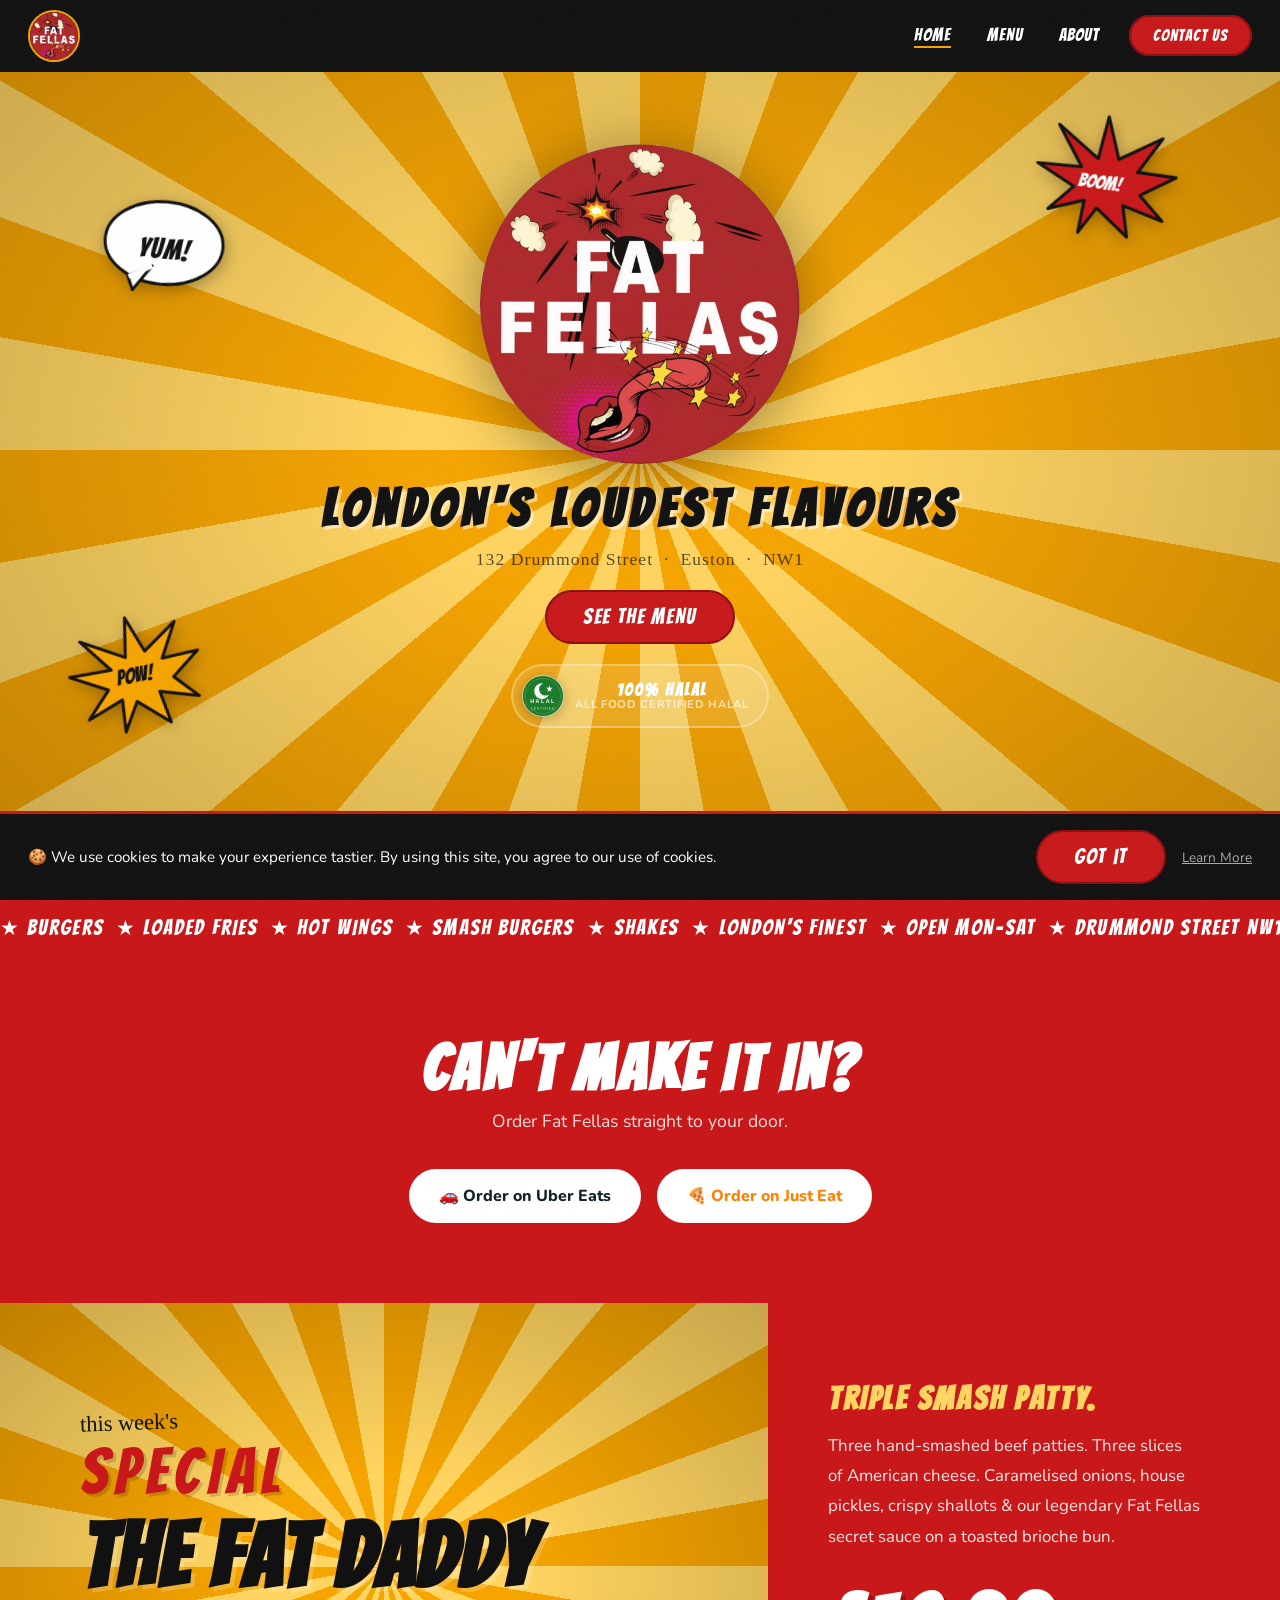
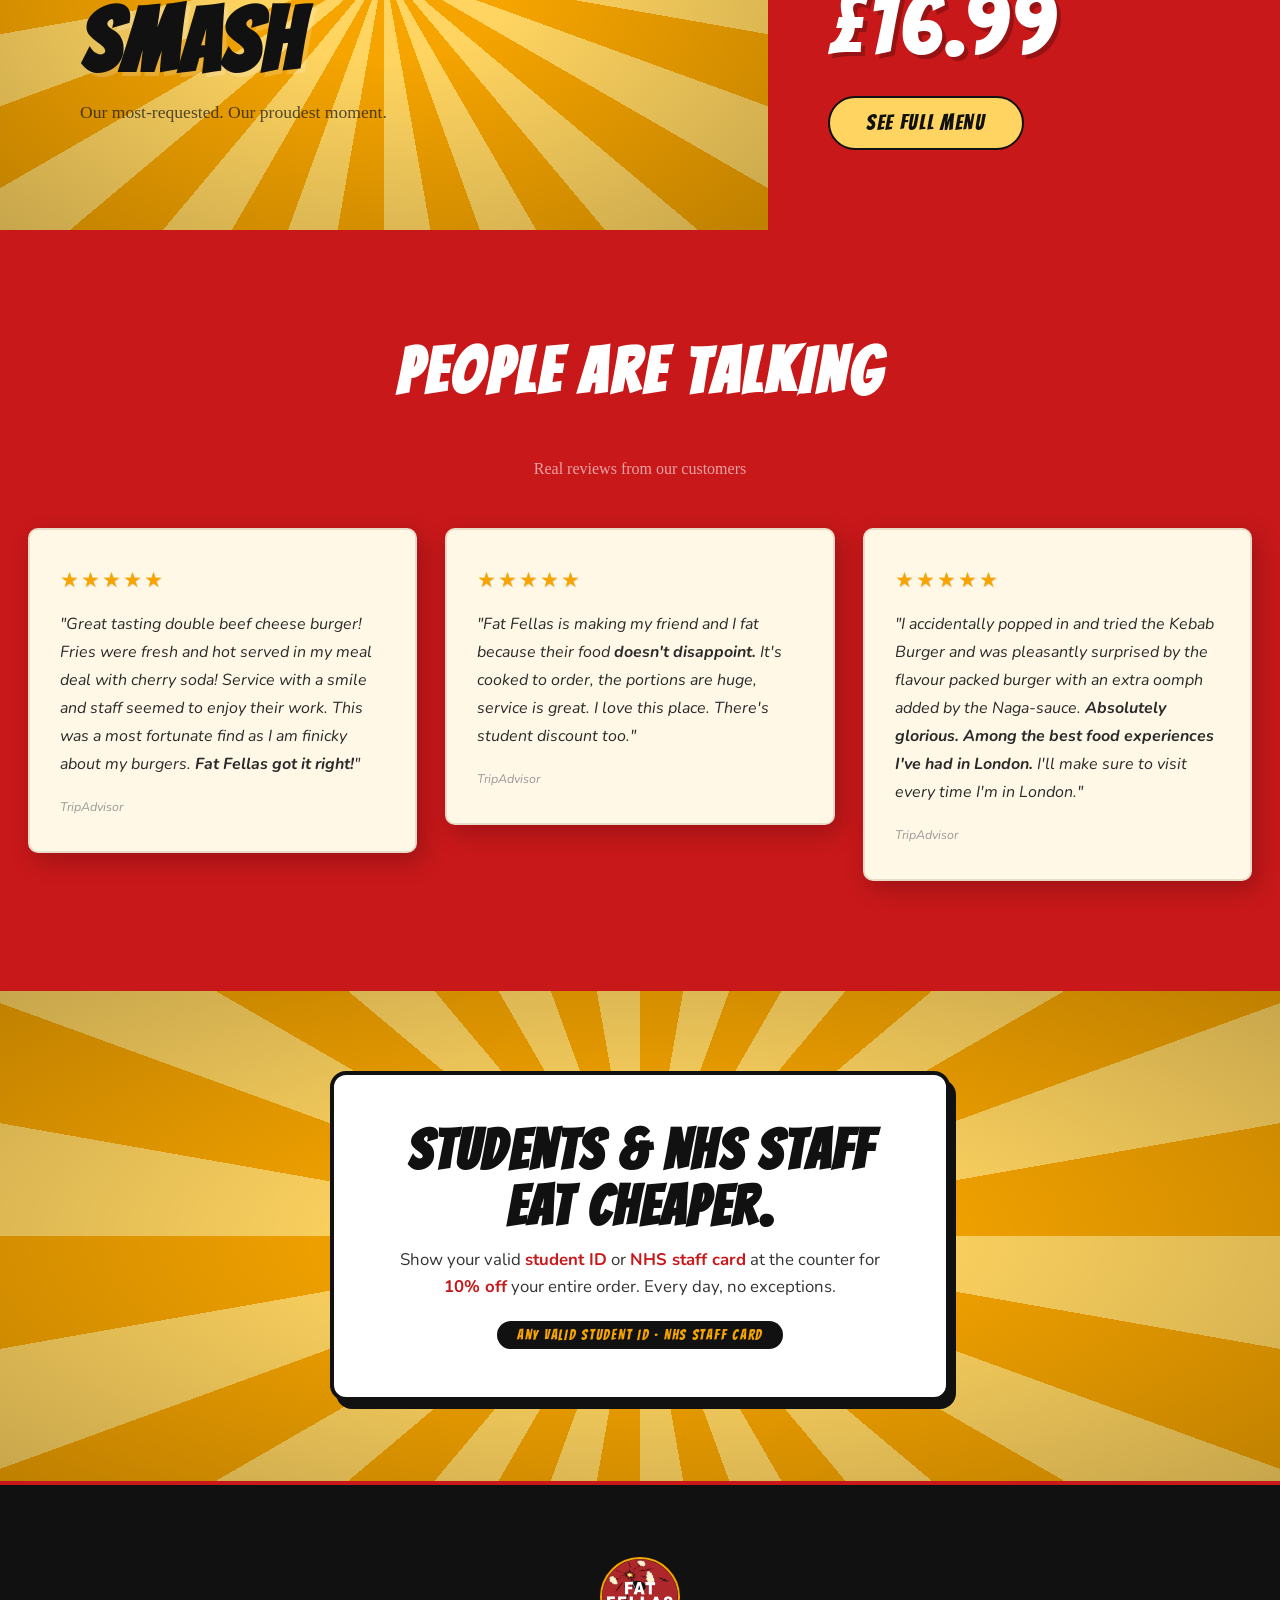
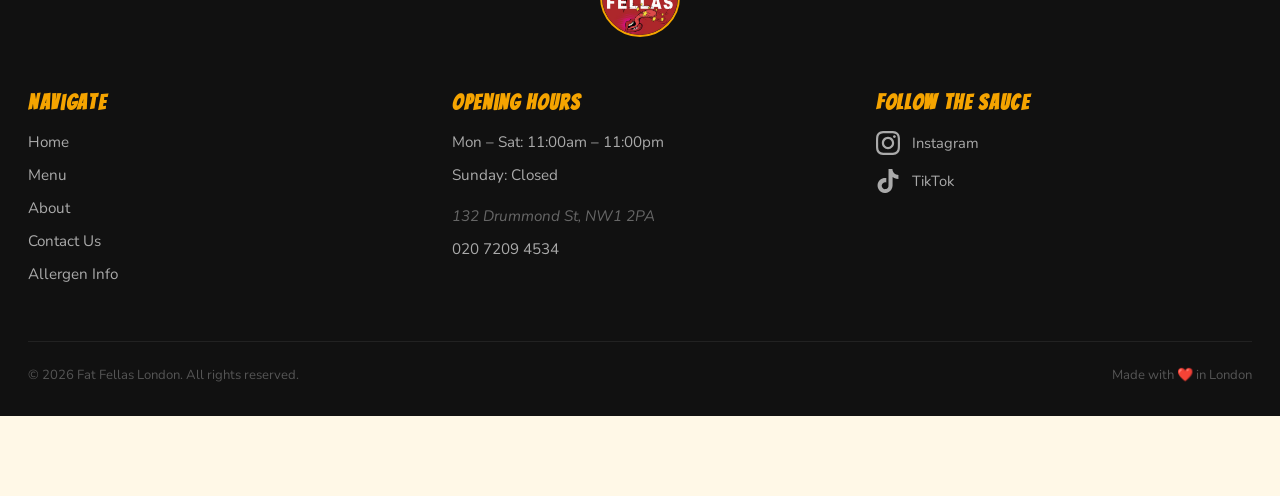
==== commit 70ddc624: "Remove date from first TripAdvisor review" ====
--- a/index.html
+++ b/index.html
@@ -222,7 +222,7 @@
             <blockquote>
               <p>"Great tasting double beef cheese burger! Fries were fresh and hot served in my meal deal with cherry soda! Service with a smile and staff seemed to enjoy their work. This was a most fortunate find as I am finicky about my burgers. <strong>Fat Fellas got it right!</strong>"</p>
             </blockquote>
-            <p class="testimonial-platform">TripAdvisor · Oct 2024</p>
+            <p class="testimonial-platform">TripAdvisor</p>
           </article>
 
           <article class="testimonial-card fade-up" style="--tilt: 0.8deg;">
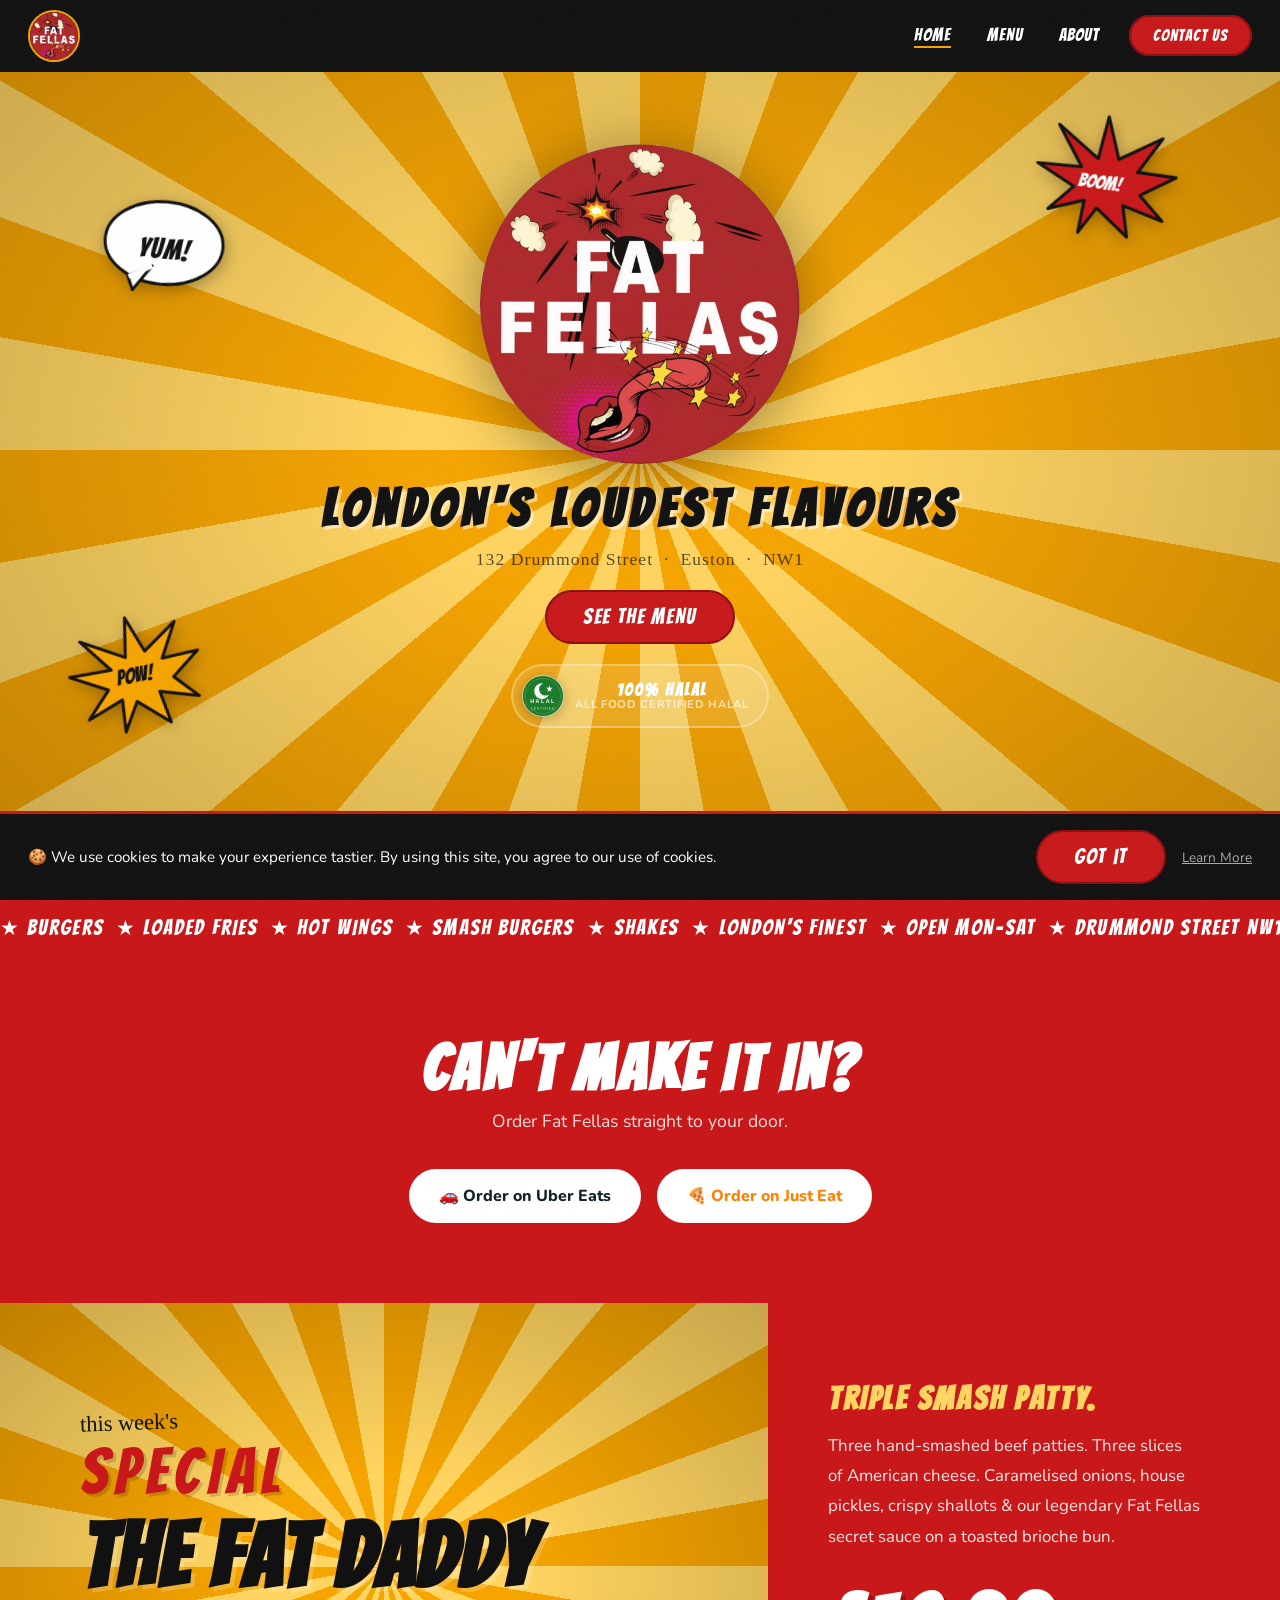
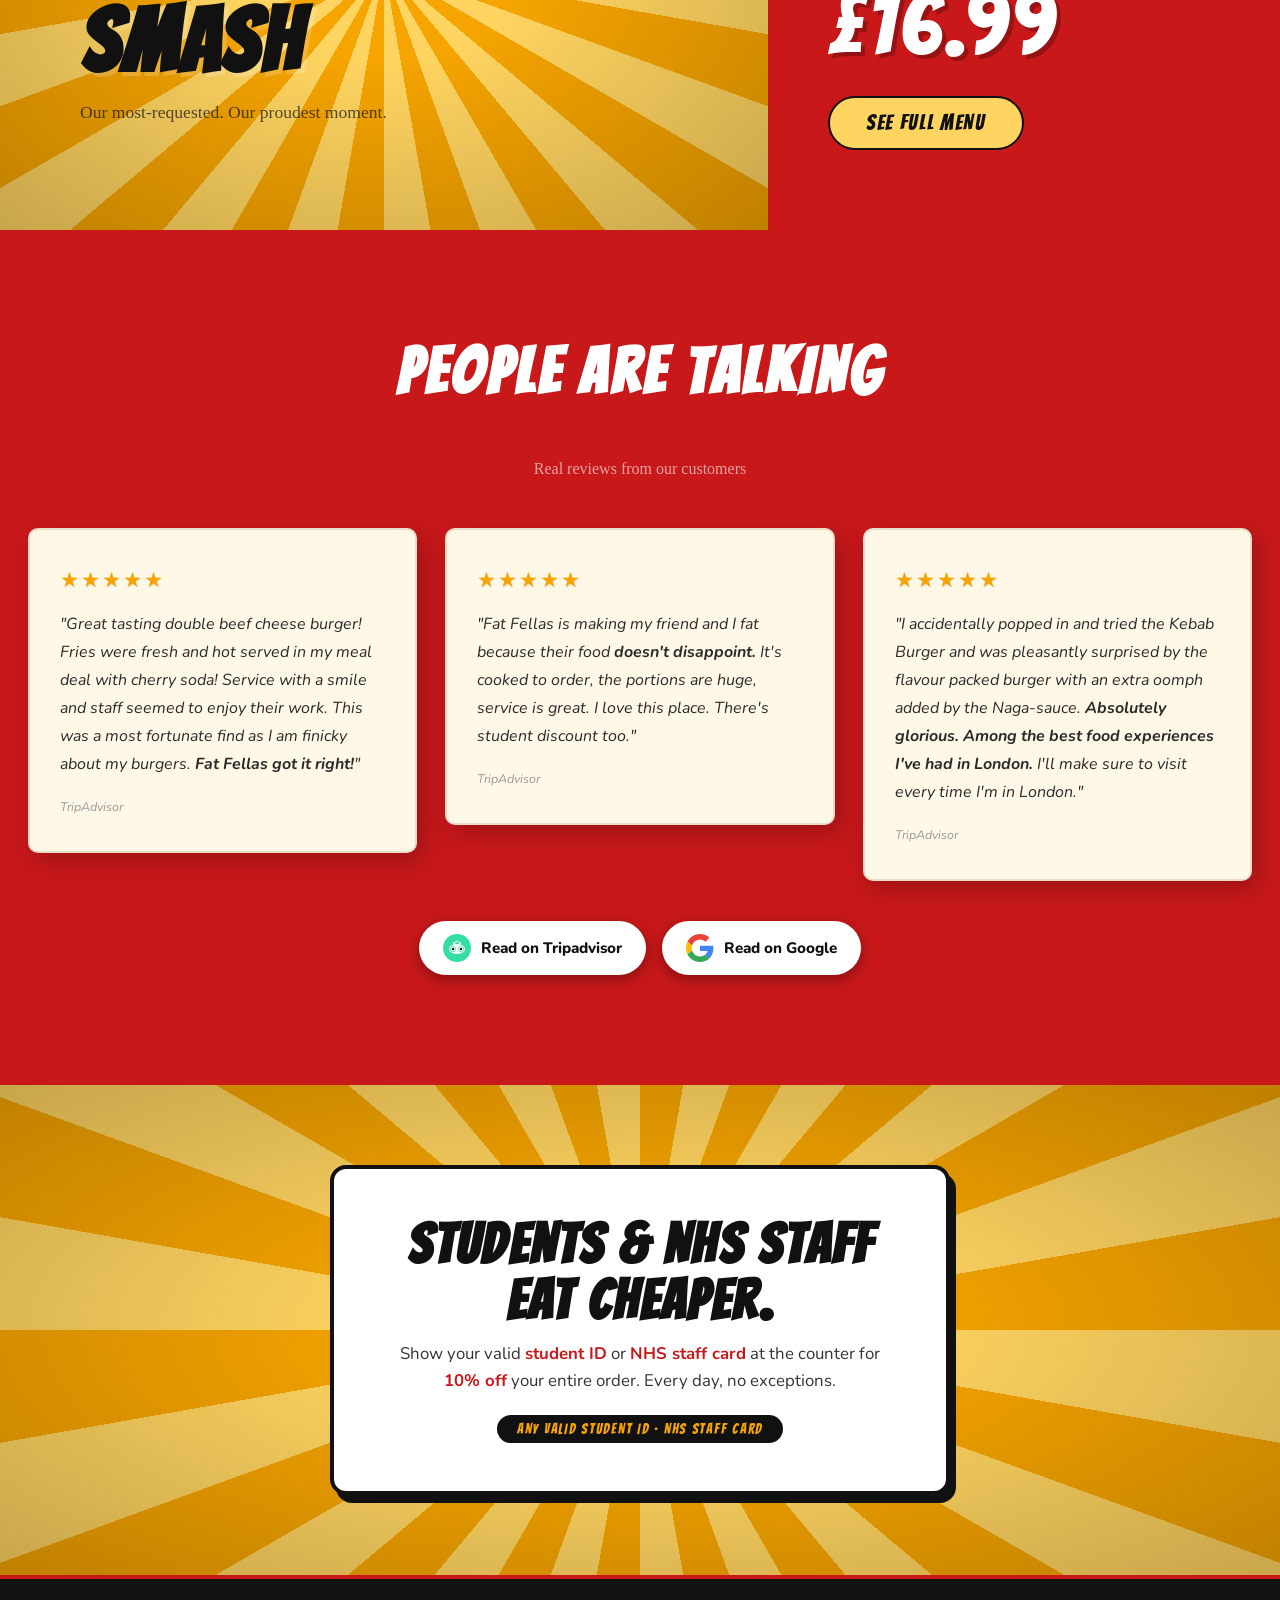
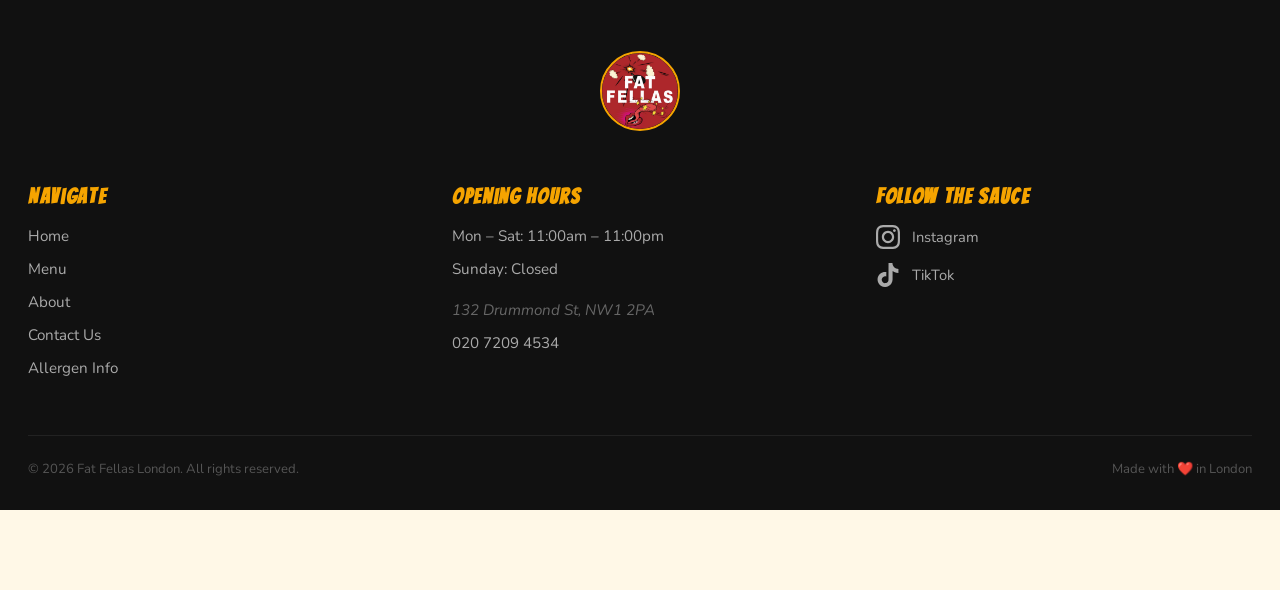
==== commit cce04977: "Add TripAdvisor and Google Reviews buttons under testimonials" ====
--- a/index.html
+++ b/index.html
@@ -242,6 +242,32 @@
           </article>
 
         </div>
+        <div class="review-btns fade-up">
+          <a href="https://www.tripadvisor.co.uk/Restaurant_Review-g186338-d27271869-Reviews-Fat_Fellas-London_England.html" target="_blank" rel="noopener noreferrer" class="review-btn review-btn--ta">
+            <svg width="28" height="28" viewBox="0 0 56 56" fill="none" xmlns="http://www.w3.org/2000/svg" aria-hidden="true">
+              <circle cx="28" cy="28" r="28" fill="#34E0A1"/>
+              <ellipse cx="28" cy="30" rx="16" ry="10" fill="white"/>
+              <circle cx="20" cy="30" r="5.5" fill="white" stroke="#34E0A1" stroke-width="1.5"/>
+              <circle cx="36" cy="30" r="5.5" fill="white" stroke="#34E0A1" stroke-width="1.5"/>
+              <circle cx="20" cy="30" r="2.5" fill="#111"/>
+              <circle cx="36" cy="30" r="2.5" fill="#111"/>
+              <path d="M22 18 L28 14 L34 18" stroke="white" stroke-width="2" stroke-linecap="round" stroke-linejoin="round" fill="none"/>
+              <circle cx="22" cy="18" r="2" fill="white"/>
+              <circle cx="34" cy="18" r="2" fill="white"/>
+            </svg>
+            <span>Read on Tripadvisor</span>
+          </a>
+          <a href="https://www.google.com/search?sca_esv=df3bf9aa0d357044&rlz=1C5CHFA_enGB1099GB1099&sxsrf=ANbL-n5HFBoOC0sLXPVFWAwN6JT94RY6VA:1773800557496&si=AL3DRZEsmMGCryMMFSHJ3StBhOdZ2-6yYkXd_doETEE1OR-qOdJsc6qQFrUcIqrGTpEboygJx5sfSrgiRVBDYWCPRM84Ghdu01G63_qDYZ5lLqJZQ4ALhYQPq_eGjGJ_PYOw_w5cnWel&q=Fat+Fellas+Reviews&sa=X&ved=2ahUKEwis54aBsqiTAxVwUUEAHR2iCn4Q0bkNegQILRAF&biw=1920&bih=958&dpr=1" target="_blank" rel="noopener noreferrer" class="review-btn review-btn--g">
+            <svg width="28" height="28" viewBox="0 0 48 48" xmlns="http://www.w3.org/2000/svg" aria-hidden="true">
+              <path fill="#EA4335" d="M24 9.5c3.54 0 6.71 1.22 9.21 3.6l6.85-6.85C35.9 2.38 30.47 0 24 0 14.62 0 6.51 5.38 2.56 13.22l7.98 6.19C12.43 13.72 17.74 9.5 24 9.5z"/>
+              <path fill="#4285F4" d="M46.98 24.55c0-1.57-.15-3.09-.38-4.55H24v9.02h12.94c-.58 2.96-2.26 5.48-4.78 7.18l7.73 6c4.51-4.18 7.09-10.36 7.09-17.65z"/>
+              <path fill="#FBBC05" d="M10.53 28.59c-.48-1.45-.76-2.99-.76-4.59s.27-3.14.76-4.59l-7.98-6.19C.92 16.46 0 20.12 0 24c0 3.88.92 7.54 2.56 10.78l7.97-6.19z"/>
+              <path fill="#34A853" d="M24 48c6.48 0 11.93-2.13 15.89-5.81l-7.73-6c-2.18 1.48-4.97 2.31-8.16 2.31-6.26 0-11.57-4.22-13.47-9.91l-7.98 6.19C6.51 42.62 14.62 48 24 48z"/>
+              <path fill="none" d="M0 0h48v48H0z"/>
+            </svg>
+            <span>Read on Google</span>
+          </a>
+        </div>
       </div>
     </section>
 
--- a/styles.css
+++ b/styles.css
@@ -1918,6 +1918,30 @@
   font-style: italic;
 }
 
+.review-btns {
+  display: flex;
+  justify-content: center;
+  gap: 16px;
+  margin-top: 40px;
+  flex-wrap: wrap;
+}
+.review-btn {
+  display: inline-flex;
+  align-items: center;
+  gap: 10px;
+  padding: 13px 24px;
+  border-radius: 50px;
+  font-family: 'Nunito', sans-serif;
+  font-size: 0.95rem;
+  font-weight: 800;
+  text-decoration: none;
+  transition: transform 0.18s, box-shadow 0.18s;
+  box-shadow: 0 4px 14px rgba(0,0,0,0.35);
+}
+.review-btn:hover { transform: translateY(-3px); box-shadow: 0 8px 20px rgba(0,0,0,0.45); }
+.review-btn--ta { background: #fff; color: #111; }
+.review-btn--g  { background: #fff; color: #111; }
+
 /* ============================================
    RESPONSIVE — TABLET (≤ 900px)
    ============================================ */
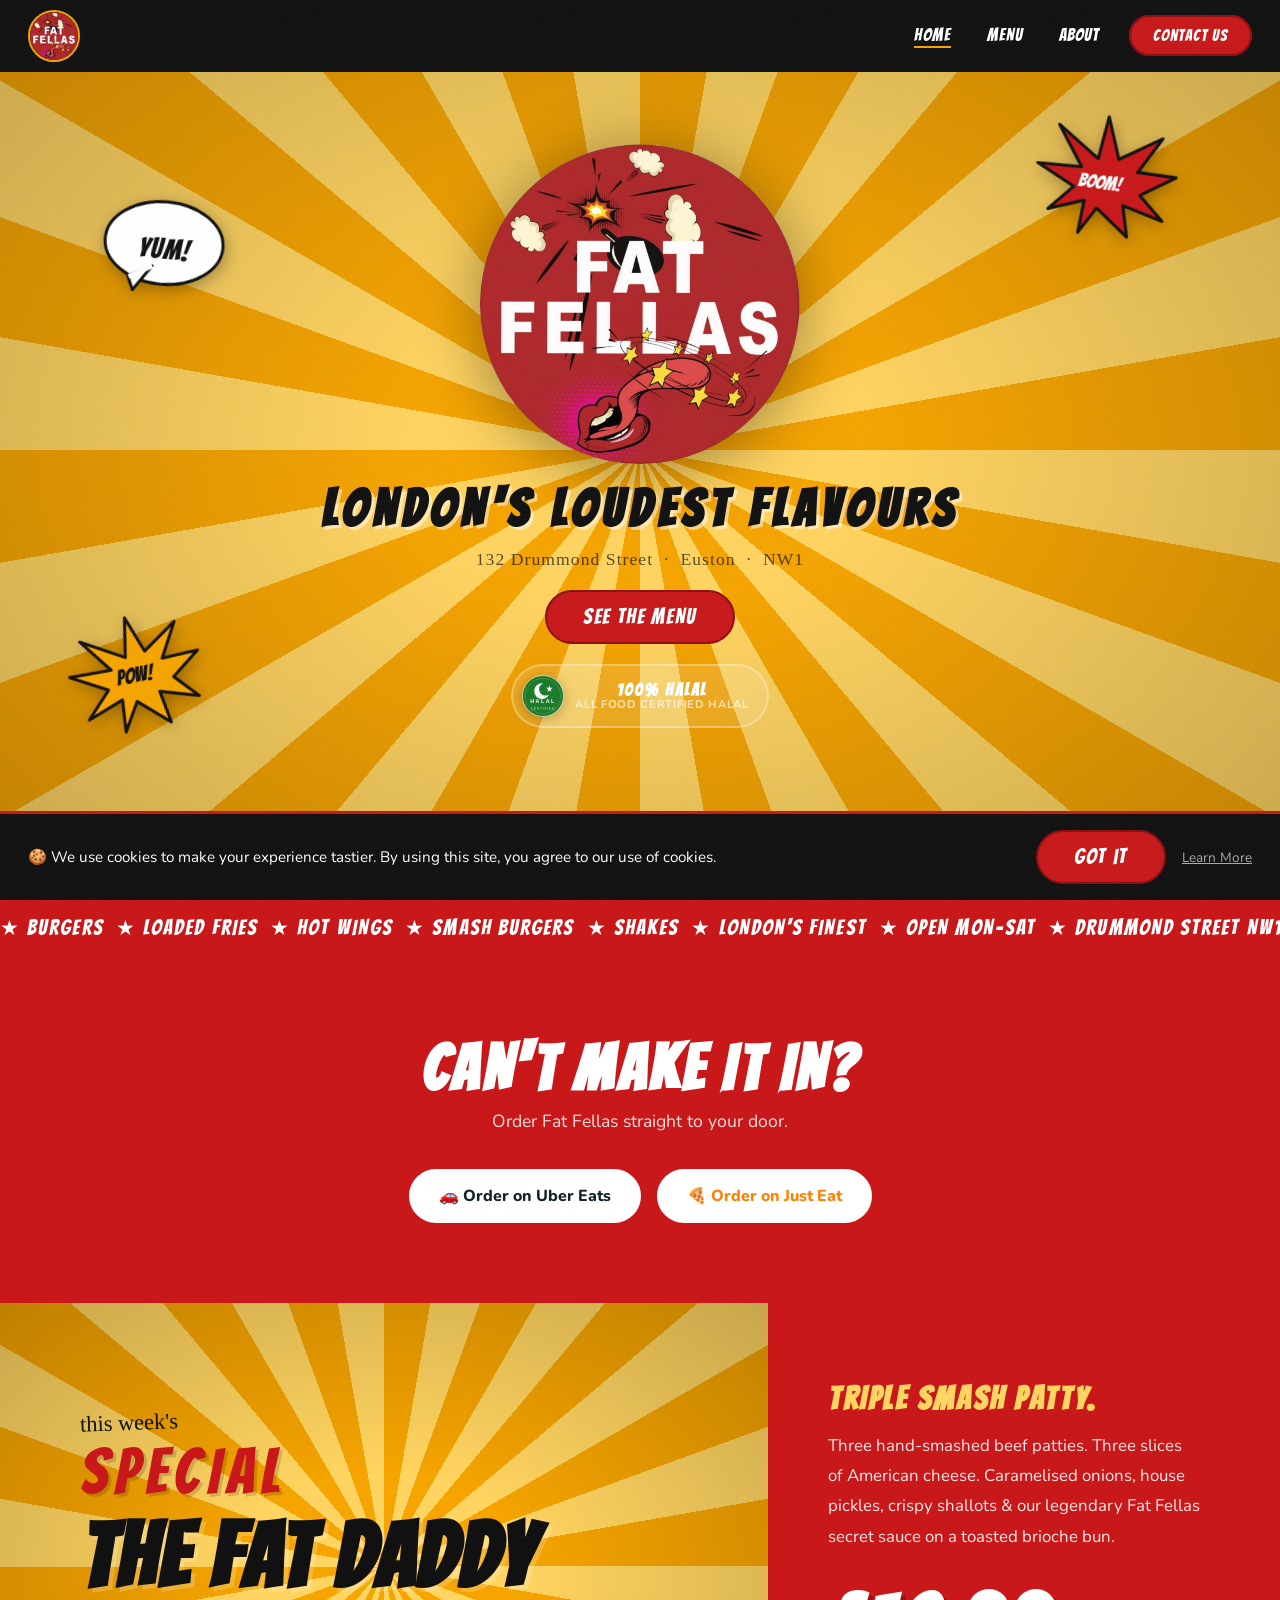
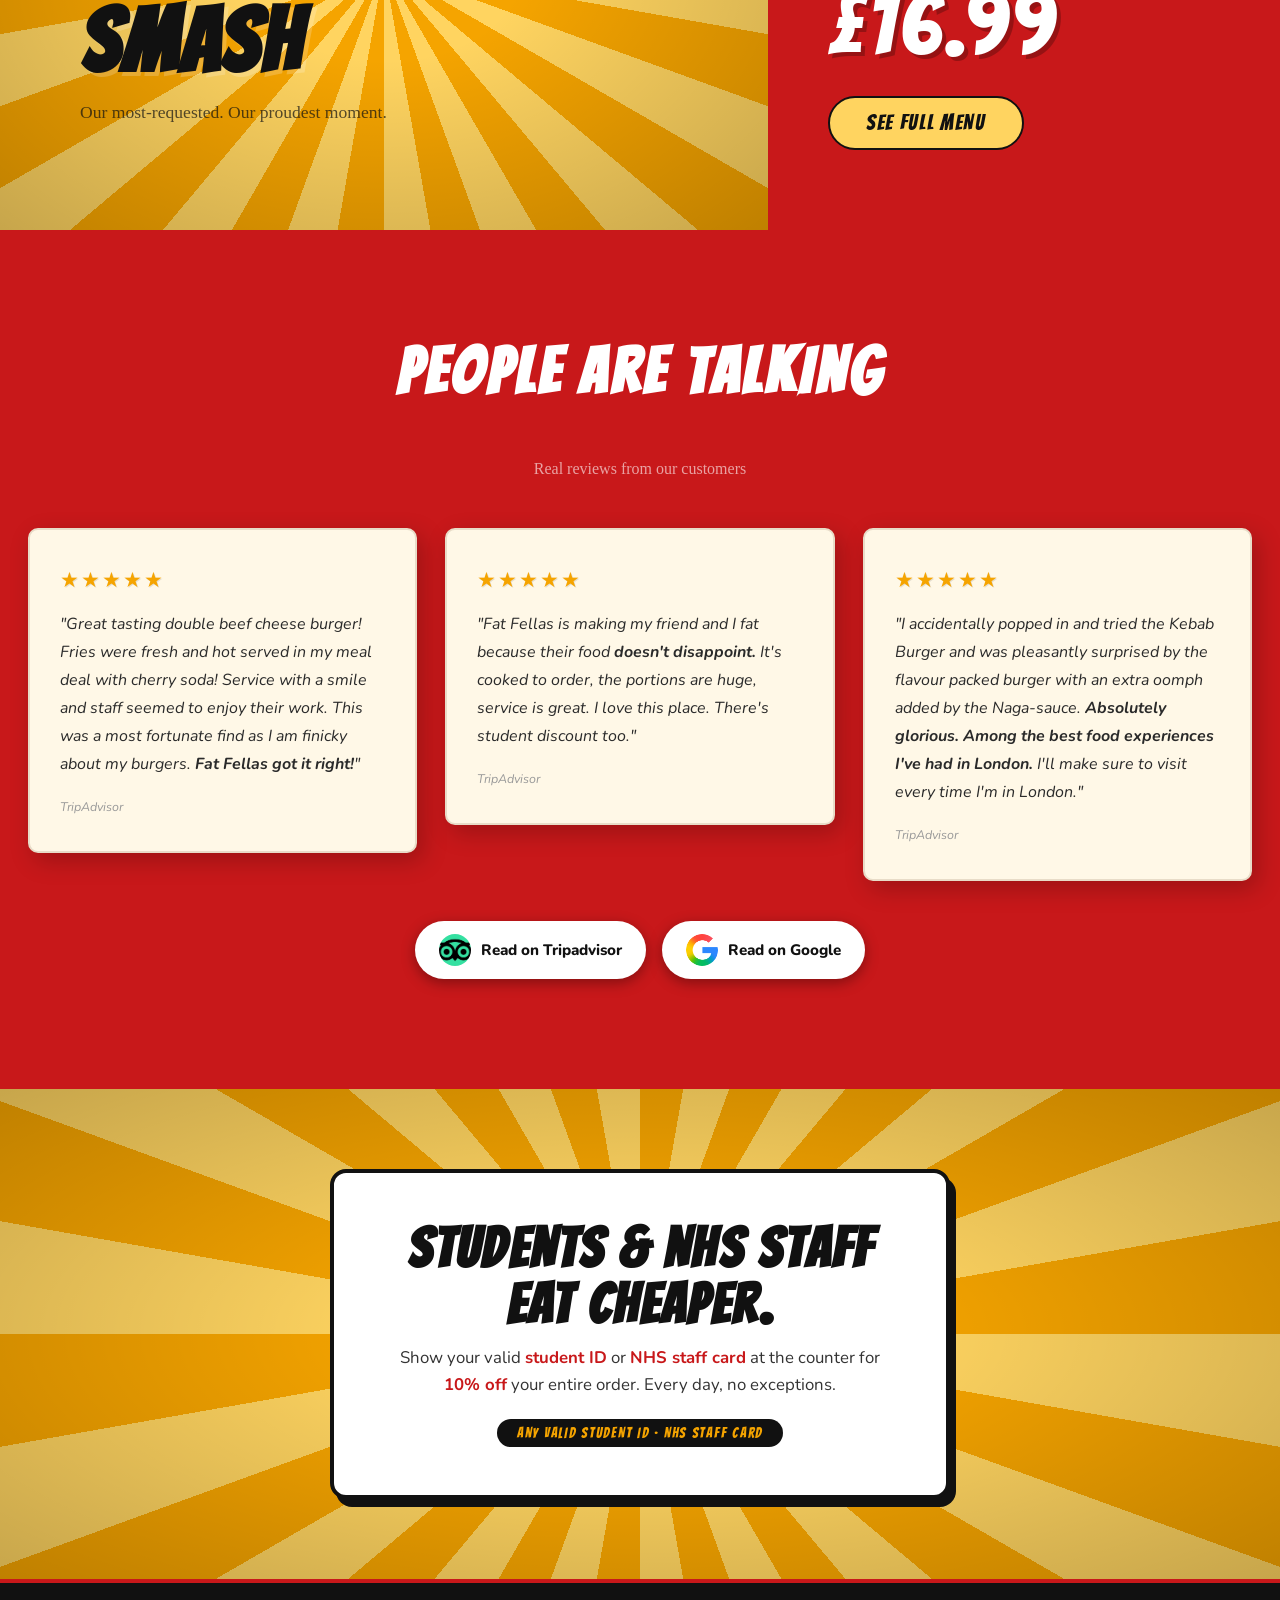
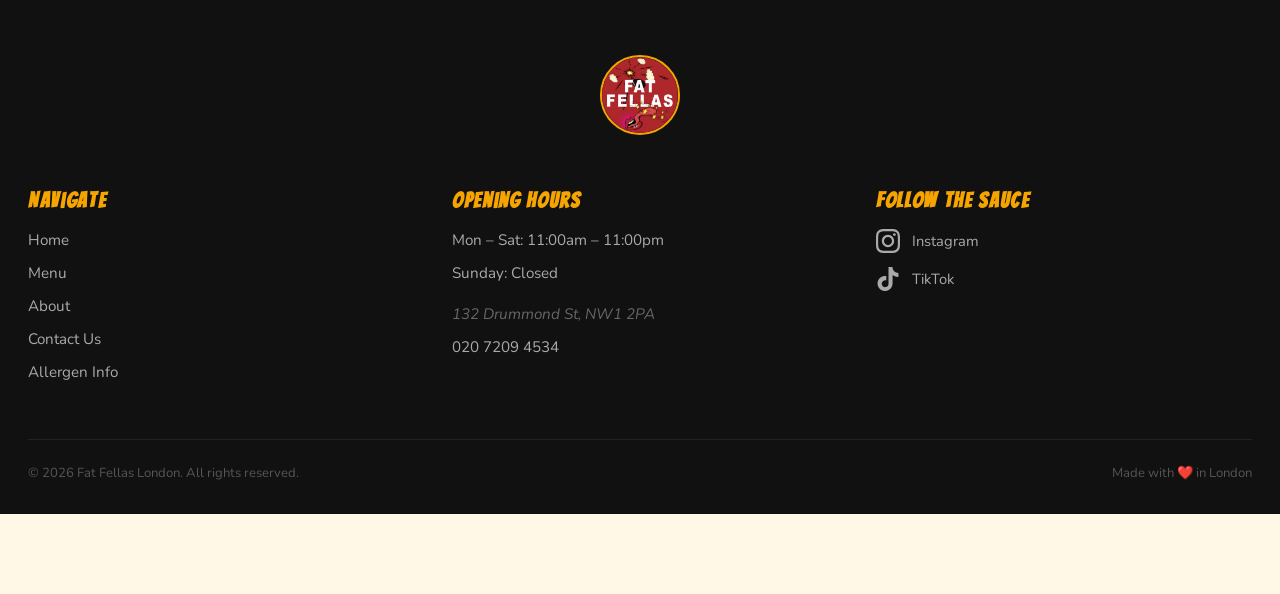
==== commit 391a56ca: "Use local logo assets for Google and Tripadvisor review buttons" ====
--- a/index.html
+++ b/index.html
@@ -244,27 +244,11 @@
         </div>
         <div class="review-btns fade-up">
           <a href="https://www.tripadvisor.co.uk/Restaurant_Review-g186338-d27271869-Reviews-Fat_Fellas-London_England.html" target="_blank" rel="noopener noreferrer" class="review-btn review-btn--ta">
-            <svg width="28" height="28" viewBox="0 0 56 56" fill="none" xmlns="http://www.w3.org/2000/svg" aria-hidden="true">
-              <circle cx="28" cy="28" r="28" fill="#34E0A1"/>
-              <ellipse cx="28" cy="30" rx="16" ry="10" fill="white"/>
-              <circle cx="20" cy="30" r="5.5" fill="white" stroke="#34E0A1" stroke-width="1.5"/>
-              <circle cx="36" cy="30" r="5.5" fill="white" stroke="#34E0A1" stroke-width="1.5"/>
-              <circle cx="20" cy="30" r="2.5" fill="#111"/>
-              <circle cx="36" cy="30" r="2.5" fill="#111"/>
-              <path d="M22 18 L28 14 L34 18" stroke="white" stroke-width="2" stroke-linecap="round" stroke-linejoin="round" fill="none"/>
-              <circle cx="22" cy="18" r="2" fill="white"/>
-              <circle cx="34" cy="18" r="2" fill="white"/>
-            </svg>
+            <img src="./assets/tripadvisor_logo.png" alt="Tripadvisor" class="review-btn-logo" />
             <span>Read on Tripadvisor</span>
           </a>
           <a href="https://www.google.com/search?sca_esv=df3bf9aa0d357044&rlz=1C5CHFA_enGB1099GB1099&sxsrf=ANbL-n5HFBoOC0sLXPVFWAwN6JT94RY6VA:1773800557496&si=AL3DRZEsmMGCryMMFSHJ3StBhOdZ2-6yYkXd_doETEE1OR-qOdJsc6qQFrUcIqrGTpEboygJx5sfSrgiRVBDYWCPRM84Ghdu01G63_qDYZ5lLqJZQ4ALhYQPq_eGjGJ_PYOw_w5cnWel&q=Fat+Fellas+Reviews&sa=X&ved=2ahUKEwis54aBsqiTAxVwUUEAHR2iCn4Q0bkNegQILRAF&biw=1920&bih=958&dpr=1" target="_blank" rel="noopener noreferrer" class="review-btn review-btn--g">
-            <svg width="28" height="28" viewBox="0 0 48 48" xmlns="http://www.w3.org/2000/svg" aria-hidden="true">
-              <path fill="#EA4335" d="M24 9.5c3.54 0 6.71 1.22 9.21 3.6l6.85-6.85C35.9 2.38 30.47 0 24 0 14.62 0 6.51 5.38 2.56 13.22l7.98 6.19C12.43 13.72 17.74 9.5 24 9.5z"/>
-              <path fill="#4285F4" d="M46.98 24.55c0-1.57-.15-3.09-.38-4.55H24v9.02h12.94c-.58 2.96-2.26 5.48-4.78 7.18l7.73 6c4.51-4.18 7.09-10.36 7.09-17.65z"/>
-              <path fill="#FBBC05" d="M10.53 28.59c-.48-1.45-.76-2.99-.76-4.59s.27-3.14.76-4.59l-7.98-6.19C.92 16.46 0 20.12 0 24c0 3.88.92 7.54 2.56 10.78l7.97-6.19z"/>
-              <path fill="#34A853" d="M24 48c6.48 0 11.93-2.13 15.89-5.81l-7.73-6c-2.18 1.48-4.97 2.31-8.16 2.31-6.26 0-11.57-4.22-13.47-9.91l-7.98 6.19C6.51 42.62 14.62 48 24 48z"/>
-              <path fill="none" d="M0 0h48v48H0z"/>
-            </svg>
+            <img src="./assets/google_logo.svg.png" alt="Google" class="review-btn-logo" />
             <span>Read on Google</span>
           </a>
         </div>
--- a/styles.css
+++ b/styles.css
@@ -1941,6 +1941,7 @@
 .review-btn:hover { transform: translateY(-3px); box-shadow: 0 8px 20px rgba(0,0,0,0.45); }
 .review-btn--ta { background: #fff; color: #111; }
 .review-btn--g  { background: #fff; color: #111; }
+.review-btn-logo { width: 32px; height: 32px; border-radius: 50%; object-fit: cover; flex-shrink: 0; }
 
 /* ============================================
    RESPONSIVE — TABLET (≤ 900px)
